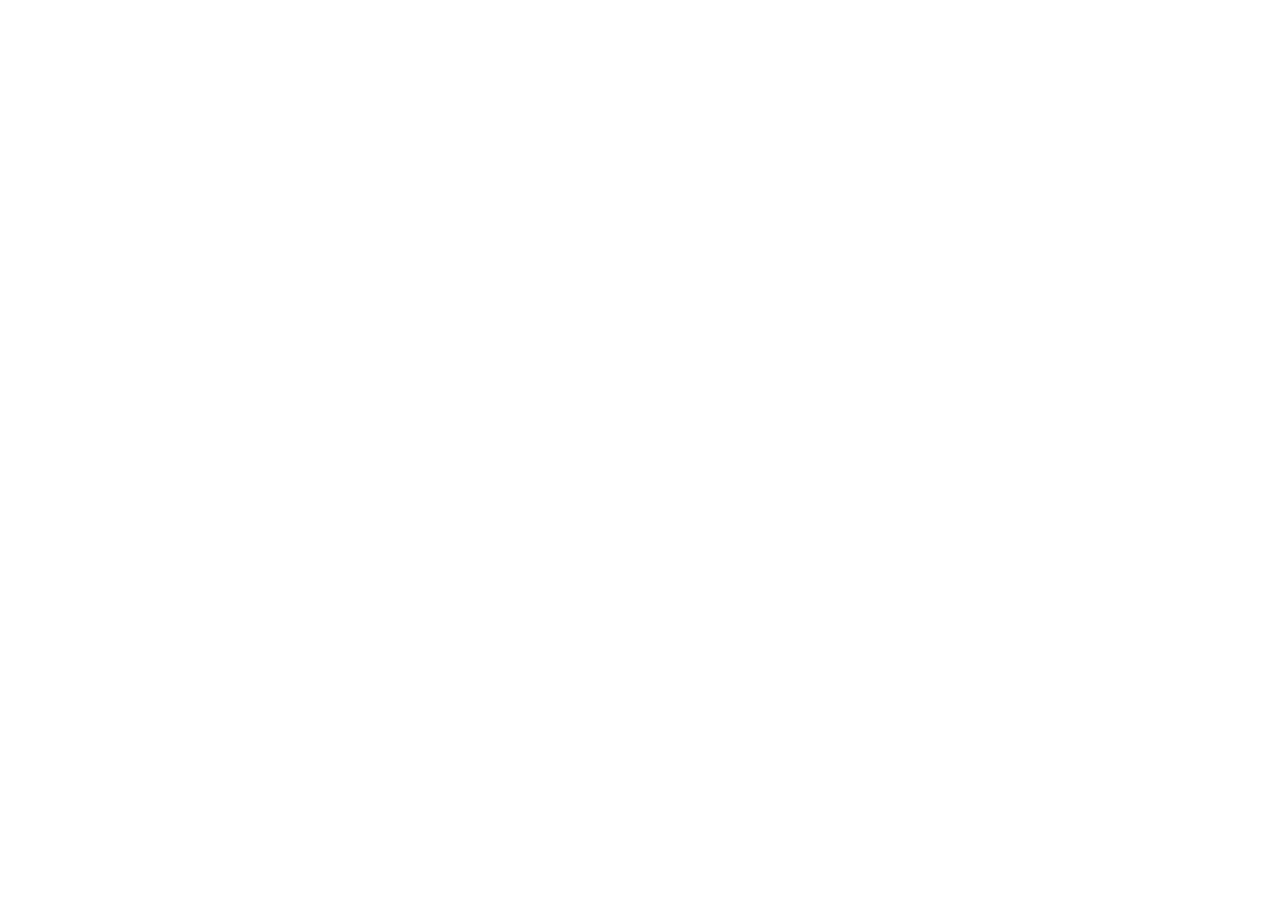
==== tv/index.html @ b3bdb8c5 "Publish compiled MartinTech View web" ====
<!DOCTYPE html>
<html lang="pt-BR">
  <head>
    <meta charset="UTF-8" />
    <meta name="viewport" content="width=device-width, initial-scale=1.0, viewport-fit=cover" />
    <meta name="theme-color" content="#222321" />
    <meta name="color-scheme" content="dark" />
    <meta name="description" content="Filmes, séries e canais ao vivo da MartinTech." />
    <meta name="apple-mobile-web-app-capable" content="yes" />
    <meta name="apple-mobile-web-app-title" content="MartinTech View" />
    <meta name="apple-mobile-web-app-status-bar-style" content="black-translucent" />
    <title>MartinTech View</title>
    <link rel="apple-touch-icon" href="/pwa/apple-touch-icon.png" />
    <link rel="icon" type="image/png" href="/brand/martintech-view-symbol-20260930-v2.png" />
    <script type="module" crossorigin src="/assets/index-Bt4OvEv2.js"></script>
    <link rel="modulepreload" crossorigin href="/assets/vendor-solid-B0lQofvl.js">
    <link rel="modulepreload" crossorigin href="/assets/vendor-icons-B5uePUdi.js">
    <link rel="modulepreload" crossorigin href="/assets/vendor-storage-Dob3nYDb.js">
    <link rel="stylesheet" crossorigin href="/assets/index-DBx--dBt.css">
  <link rel="manifest" href="/manifest.webmanifest"></head>
  <body class="bg-[#222321] text-gray-100 antialiased">
    <div id="root"></div>
  </body>
</html>
---- assets/index-DBx--dBt.css ----
:root{--bg-tv: #222321;--surface-dark: #1b1c1a;--surface-card: #2b2c29;--surface-border: rgb(238 234 225 / 14%);--surface-border-focused: #EEEAE1;--accent-burgundy: #552B2B}html,body{background-color:var(--bg-tv);color:#f4f4f5;font-family:Inter,Aptos,Arial,sans-serif;margin:0;padding:0;overflow-x:hidden;overflow-y:auto;-webkit-user-select:none;-moz-user-select:none;user-select:none;-webkit-font-smoothing:antialiased}#av-player{position:fixed;inset:0;width:100vw;height:100vh;z-index:0;pointer-events:none;background-color:transparent!important}#root{position:relative;z-index:1}html.player-active,body.player-active,body.player-active #root,.player-transparent{background-color:transparent!important;background:transparent!important}::-webkit-scrollbar{display:none}*{-ms-overflow-style:none;scrollbar-width:none}input,textarea,[contenteditable=true]{-moz-user-select:text;user-select:text;-webkit-user-select:text}:where(button,a,input,select,textarea,[tabindex]):focus-visible,:where(button,a,input,select,textarea,[tabindex]).focused{outline:3px solid var(--surface-border-focused);outline-offset:3px;position:relative;z-index:35}.gpu-layer{transform:translateZ(0);-webkit-transform:translate3d(0,0,0);backface-visibility:hidden;-webkit-backface-visibility:hidden;perspective:1000px}.apple-card{position:relative;background-color:var(--surface-card);border-radius:16px;overflow:hidden;border:1px solid var(--surface-border);transform:translateZ(0);transition:transform .12s cubic-bezier(.16,1,.3,1),box-shadow .12s ease-out;will-change:transform}.apple-card.focused,.apple-card:focus-visible{outline:2px solid #FFFFFF!important;outline-offset:2px;transform:translate3d(0,-3px,0) scale(1.025);border-color:#fff!important;box-shadow:0 0 0 2px #fff,0 16px 36px #000000f2!important;z-index:30}.apple-btn{position:relative;transition:transform .12s cubic-bezier(0,0,.2,1),background-color .12s ease-out,border-color .12s ease-out,box-shadow .12s ease-out;will-change:transform}.apple-btn:focus,.apple-btn.focused{outline:2px solid #FFFFFF;outline-offset:2px;transform:scale(1.04);box-shadow:0 0 0 2.5px #fff,0 12px 28px #000000e6;z-index:20}.tv-pill{background-color:#121218f2;border:1px solid rgba(255,255,255,.15);box-shadow:0 10px 30px #0009}@keyframes fadeInFast{0%{opacity:0;transform:translate3d(0,-4px,0)}to{opacity:1;transform:translateZ(0)}}.animate-fade-in{animation:fadeInFast .14s cubic-bezier(0,0,.2,1) forwards}*,:before,:after{--tw-border-spacing-x: 0;--tw-border-spacing-y: 0;--tw-translate-x: 0;--tw-translate-y: 0;--tw-rotate: 0;--tw-skew-x: 0;--tw-skew-y: 0;--tw-scale-x: 1;--tw-scale-y: 1;--tw-pan-x: ;--tw-pan-y: ;--tw-pinch-zoom: ;--tw-scroll-snap-strictness: proximity;--tw-gradient-from-position: ;--tw-gradient-via-position: ;--tw-gradient-to-position: ;--tw-ordinal: ;--tw-slashed-zero: ;--tw-numeric-figure: ;--tw-numeric-spacing: ;--tw-numeric-fraction: ;--tw-ring-inset: ;--tw-ring-offset-width: 0px;--tw-ring-offset-color: #fff;--tw-ring-color: rgb(59 130 246 / .5);--tw-ring-offset-shadow: 0 0 #0000;--tw-ring-shadow: 0 0 #0000;--tw-shadow: 0 0 #0000;--tw-shadow-colored: 0 0 #0000;--tw-blur: ;--tw-brightness: ;--tw-contrast: ;--tw-grayscale: ;--tw-hue-rotate: ;--tw-invert: ;--tw-saturate: ;--tw-sepia: ;--tw-drop-shadow: ;--tw-backdrop-blur: ;--tw-backdrop-brightness: ;--tw-backdrop-contrast: ;--tw-backdrop-grayscale: ;--tw-backdrop-hue-rotate: ;--tw-backdrop-invert: ;--tw-backdrop-opacity: ;--tw-backdrop-saturate: ;--tw-backdrop-sepia: ;--tw-contain-size: ;--tw-contain-layout: ;--tw-contain-paint: ;--tw-contain-style: }::backdrop{--tw-border-spacing-x: 0;--tw-border-spacing-y: 0;--tw-translate-x: 0;--tw-translate-y: 0;--tw-rotate: 0;--tw-skew-x: 0;--tw-skew-y: 0;--tw-scale-x: 1;--tw-scale-y: 1;--tw-pan-x: ;--tw-pan-y: ;--tw-pinch-zoom: ;--tw-scroll-snap-strictness: proximity;--tw-gradient-from-position: ;--tw-gradient-via-position: ;--tw-gradient-to-position: ;--tw-ordinal: ;--tw-slashed-zero: ;--tw-numeric-figure: ;--tw-numeric-spacing: ;--tw-numeric-fraction: ;--tw-ring-inset: ;--tw-ring-offset-width: 0px;--tw-ring-offset-color: #fff;--tw-ring-color: rgb(59 130 246 / .5);--tw-ring-offset-shadow: 0 0 #0000;--tw-ring-shadow: 0 0 #0000;--tw-shadow: 0 0 #0000;--tw-shadow-colored: 0 0 #0000;--tw-blur: ;--tw-brightness: ;--tw-contrast: ;--tw-grayscale: ;--tw-hue-rotate: ;--tw-invert: ;--tw-saturate: ;--tw-sepia: ;--tw-drop-shadow: ;--tw-backdrop-blur: ;--tw-backdrop-brightness: ;--tw-backdrop-contrast: ;--tw-backdrop-grayscale: ;--tw-backdrop-hue-rotate: ;--tw-backdrop-invert: ;--tw-backdrop-opacity: ;--tw-backdrop-saturate: ;--tw-backdrop-sepia: ;--tw-contain-size: ;--tw-contain-layout: ;--tw-contain-paint: ;--tw-contain-style: }*,:before,:after{box-sizing:border-box;border-width:0;border-style:solid;border-color:#e5e7eb}:before,:after{--tw-content: ""}html,:host{line-height:1.5;-webkit-text-size-adjust:100%;-moz-tab-size:4;-o-tab-size:4;tab-size:4;font-family:ui-sans-serif,system-ui,sans-serif,"Apple Color Emoji","Segoe UI Emoji",Segoe UI Symbol,"Noto Color Emoji";font-feature-settings:normal;font-variation-settings:normal;-webkit-tap-highlight-color:transparent}body{margin:0;line-height:inherit}hr{height:0;color:inherit;border-top-width:1px}abbr:where([title]){-webkit-text-decoration:underline dotted;text-decoration:underline dotted}h1,h2,h3,h4,h5,h6{font-size:inherit;font-weight:inherit}a{color:inherit;text-decoration:inherit}b,strong{font-weight:bolder}code,kbd,samp,pre{font-family:ui-monospace,SFMono-Regular,Menlo,Monaco,Consolas,Liberation Mono,Courier New,monospace;font-feature-settings:normal;font-variation-settings:normal;font-size:1em}small{font-size:80%}sub,sup{font-size:75%;line-height:0;position:relative;vertical-align:baseline}sub{bottom:-.25em}sup{top:-.5em}table{text-indent:0;border-color:inherit;border-collapse:collapse}button,input,optgroup,select,textarea{font-family:inherit;font-feature-settings:inherit;font-variation-settings:inherit;font-size:100%;font-weight:inherit;line-height:inherit;letter-spacing:inherit;color:inherit;margin:0;padding:0}button,select{text-transform:none}button,input:where([type=button]),input:where([type=reset]),input:where([type=submit]){-webkit-appearance:button;background-color:transparent;background-image:none}:-moz-focusring{outline:auto}:-moz-ui-invalid{box-shadow:none}progress{vertical-align:baseline}::-webkit-inner-spin-button,::-webkit-outer-spin-button{height:auto}[type=search]{-webkit-appearance:textfield;outline-offset:-2px}::-webkit-search-decoration{-webkit-appearance:none}::-webkit-file-upload-button{-webkit-appearance:button;font:inherit}summary{display:list-item}blockquote,dl,dd,h1,h2,h3,h4,h5,h6,hr,figure,p,pre{margin:0}fieldset{margin:0;padding:0}legend{padding:0}ol,ul,menu{list-style:none;margin:0;padding:0}dialog{padding:0}textarea{resize:vertical}input::-moz-placeholder,textarea::-moz-placeholder{opacity:1;color:#9ca3af}input::placeholder,textarea::placeholder{opacity:1;color:#9ca3af}button,[role=button]{cursor:pointer}:disabled{cursor:default}img,svg,video,canvas,audio,iframe,embed,object{display:block;vertical-align:middle}img,video{max-width:100%;height:auto}[hidden]:where(:not([hidden=until-found])){display:none}.container{width:100%}@media(min-width:640px){.container{max-width:640px}}@media(min-width:768px){.container{max-width:768px}}@media(min-width:1024px){.container{max-width:1024px}}@media(min-width:1280px){.container{max-width:1280px}}@media(min-width:1536px){.container{max-width:1536px}}@media(min-width:1920px){.container{max-width:1920px}}@media(min-width:3840px){.container{max-width:3840px}}.pointer-events-none{pointer-events:none}.visible{visibility:visible}.static{position:static}.fixed{position:fixed}.absolute{position:absolute}.relative{position:relative}.sticky{position:sticky}.inset-0{inset:0}.inset-x-0{left:0;right:0}.inset-x-\[8\%\]{left:8%;right:8%}.inset-y-0{top:0;bottom:0}.bottom-0{bottom:0}.bottom-10{bottom:2.5rem}.bottom-12{bottom:3rem}.bottom-2\.5{bottom:.625rem}.bottom-3{bottom:.75rem}.bottom-6{bottom:1.5rem}.left-0{left:0}.left-1\/2{left:50%}.left-2{left:.5rem}.left-3{left:.75rem}.left-3\.5{left:.875rem}.left-4{left:1rem}.left-6{left:1.5rem}.right-0{right:0}.right-16{right:4rem}.right-2\.5{right:.625rem}.right-3{right:.75rem}.right-4{right:1rem}.right-6{right:1.5rem}.top-0{top:0}.top-1\/2{top:50%}.top-2{top:.5rem}.top-2\.5{top:.625rem}.top-24{top:6rem}.top-3{top:.75rem}.top-3\.5{top:.875rem}.top-8{top:2rem}.z-0{z-index:0}.z-10{z-index:10}.z-20{z-index:20}.z-30{z-index:30}.z-40{z-index:40}.z-50{z-index:50}.z-\[100\]{z-index:100}.z-\[90\]{z-index:90}.col-span-5{grid-column:span 5 / span 5}.col-span-7{grid-column:span 7 / span 7}.-my-2{margin-top:-.5rem;margin-bottom:-.5rem}.-my-4{margin-top:-1rem;margin-bottom:-1rem}.mx-auto{margin-left:auto;margin-right:auto}.my-10{margin-top:2.5rem;margin-bottom:2.5rem}.my-6{margin-top:1.5rem;margin-bottom:1.5rem}.-mt-1{margin-top:-.25rem}.-mt-32{margin-top:-8rem}.mb-0\.5{margin-bottom:.125rem}.mb-1{margin-bottom:.25rem}.mb-1\.5{margin-bottom:.375rem}.mb-10{margin-bottom:2.5rem}.mb-12{margin-bottom:3rem}.mb-14{margin-bottom:3.5rem}.mb-16{margin-bottom:4rem}.mb-2{margin-bottom:.5rem}.mb-2\.5{margin-bottom:.625rem}.mb-3{margin-bottom:.75rem}.mb-3\.5{margin-bottom:.875rem}.mb-4{margin-bottom:1rem}.mb-5{margin-bottom:1.25rem}.mb-6{margin-bottom:1.5rem}.mb-7{margin-bottom:1.75rem}.mb-8{margin-bottom:2rem}.ml-0\.5{margin-left:.125rem}.ml-1{margin-left:.25rem}.ml-2{margin-left:.5rem}.ml-4{margin-left:1rem}.ml-auto{margin-left:auto}.mr-0\.5{margin-right:.125rem}.mr-3{margin-right:.75rem}.mr-\[-24px\]{margin-right:-24px}.mt-0\.5{margin-top:.125rem}.mt-1{margin-top:.25rem}.mt-12{margin-top:3rem}.mt-2{margin-top:.5rem}.mt-2\.5{margin-top:.625rem}.mt-3{margin-top:.75rem}.mt-4{margin-top:1rem}.mt-5{margin-top:1.25rem}.mt-6{margin-top:1.5rem}.mt-7{margin-top:1.75rem}.mt-8{margin-top:2rem}.line-clamp-1{overflow:hidden;display:-webkit-box;-webkit-box-orient:vertical;-webkit-line-clamp:1}.line-clamp-2{overflow:hidden;display:-webkit-box;-webkit-box-orient:vertical;-webkit-line-clamp:2}.line-clamp-3{overflow:hidden;display:-webkit-box;-webkit-box-orient:vertical;-webkit-line-clamp:3}.block{display:block}.inline-block{display:inline-block}.inline{display:inline}.flex{display:flex}.grid{display:grid}.hidden{display:none}.aspect-\[2\/3\]{aspect-ratio:2/3}.aspect-video{aspect-ratio:16 / 9}.h-1{height:.25rem}.h-1\.5{height:.375rem}.h-10{height:2.5rem}.h-11{height:2.75rem}.h-12{height:3rem}.h-14{height:3.5rem}.h-16{height:4rem}.h-2{height:.5rem}.h-2\.5{height:.625rem}.h-20{height:5rem}.h-24{height:6rem}.h-3{height:.75rem}.h-3\.5{height:.875rem}.h-36{height:9rem}.h-4{height:1rem}.h-40{height:10rem}.h-48{height:12rem}.h-5{height:1.25rem}.h-6{height:1.5rem}.h-64{height:16rem}.h-7{height:1.75rem}.h-8{height:2rem}.h-80{height:20rem}.h-9{height:2.25rem}.h-96{height:24rem}.h-\[190px\]{height:190px}.h-\[480px\]{height:480px}.h-\[72px\]{height:72px}.h-\[85vh\]{height:85vh}.h-auto{height:auto}.h-full{height:100%}.max-h-14{max-height:3.5rem}.max-h-16{max-height:4rem}.max-h-28{max-height:7rem}.max-h-40{max-height:10rem}.max-h-72{max-height:18rem}.max-h-full{max-height:100%}.min-h-0{min-height:0px}.min-h-12{min-height:3rem}.min-h-14{min-height:3.5rem}.min-h-16{min-height:4rem}.min-h-5{min-height:1.25rem}.min-h-64{min-height:16rem}.min-h-\[2\.5rem\]{min-height:2.5rem}.min-h-\[440px\]{min-height:440px}.min-h-\[570px\]{min-height:570px}.min-h-\[85vh\]{min-height:85vh}.min-h-screen{min-height:100vh}.w-0{width:0px}.w-1\.5{width:.375rem}.w-10{width:2.5rem}.w-11{width:2.75rem}.w-12{width:3rem}.w-14{width:3.5rem}.w-16{width:4rem}.w-2{width:.5rem}.w-2\.5{width:.625rem}.w-2\/3{width:66.666667%}.w-20{width:5rem}.w-3{width:.75rem}.w-3\.5{width:.875rem}.w-3\/4{width:75%}.w-3\/5{width:60%}.w-32{width:8rem}.w-4{width:1rem}.w-4\/5{width:80%}.w-44{width:11rem}.w-5{width:1.25rem}.w-52{width:13rem}.w-56{width:14rem}.w-6{width:1.5rem}.w-64{width:16rem}.w-7{width:1.75rem}.w-8{width:2rem}.w-80{width:20rem}.w-9{width:2.25rem}.w-\[200px\]{width:200px}.w-\[320px\]{width:320px}.w-\[340px\]{width:340px}.w-\[460px\]{width:460px}.w-\[540px\]{width:540px}.w-\[560px\]{width:560px}.w-\[620px\]{width:620px}.w-full{width:100%}.w-px{width:1px}.min-w-0{min-width:0px}.min-w-36{min-width:9rem}.min-w-44{min-width:11rem}.min-w-\[180px\]{min-width:180px}.max-w-2xl{max-width:42rem}.max-w-36{max-width:9rem}.max-w-3xl{max-width:48rem}.max-w-4xl{max-width:56rem}.max-w-5xl{max-width:64rem}.max-w-6xl{max-width:72rem}.max-w-7xl{max-width:80rem}.max-w-\[180px\]{max-width:180px}.max-w-\[210px\]{max-width:210px}.max-w-\[260px\]{max-width:260px}.max-w-\[84\%\]{max-width:84%}.max-w-\[92vw\]{max-width:92vw}.max-w-\[min\(90vw\,48rem\)\]{max-width:min(90vw,48rem)}.max-w-full{max-width:100%}.max-w-lg{max-width:32rem}.max-w-md{max-width:28rem}.max-w-screen-2xl{max-width:1536px}.max-w-sm{max-width:24rem}.max-w-xl{max-width:36rem}.max-w-xs{max-width:20rem}.flex-1{flex:1 1 0%}.flex-shrink-0,.shrink-0{flex-shrink:0}.-translate-x-1\/2{--tw-translate-x: -50%;transform:translate(var(--tw-translate-x),var(--tw-translate-y)) rotate(var(--tw-rotate)) skew(var(--tw-skew-x)) skewY(var(--tw-skew-y)) scaleX(var(--tw-scale-x)) scaleY(var(--tw-scale-y))}.-translate-y-1\/2{--tw-translate-y: -50%;transform:translate(var(--tw-translate-x),var(--tw-translate-y)) rotate(var(--tw-rotate)) skew(var(--tw-skew-x)) skewY(var(--tw-skew-y)) scaleX(var(--tw-scale-x)) scaleY(var(--tw-scale-y))}.translate-y-0{--tw-translate-y: 0px;transform:translate(var(--tw-translate-x),var(--tw-translate-y)) rotate(var(--tw-rotate)) skew(var(--tw-skew-x)) skewY(var(--tw-skew-y)) scaleX(var(--tw-scale-x)) scaleY(var(--tw-scale-y))}.translate-y-2{--tw-translate-y: .5rem;transform:translate(var(--tw-translate-x),var(--tw-translate-y)) rotate(var(--tw-rotate)) skew(var(--tw-skew-x)) skewY(var(--tw-skew-y)) scaleX(var(--tw-scale-x)) scaleY(var(--tw-scale-y))}.scale-100{--tw-scale-x: 1;--tw-scale-y: 1;transform:translate(var(--tw-translate-x),var(--tw-translate-y)) rotate(var(--tw-rotate)) skew(var(--tw-skew-x)) skewY(var(--tw-skew-y)) scaleX(var(--tw-scale-x)) scaleY(var(--tw-scale-y))}.scale-105{--tw-scale-x: 1.05;--tw-scale-y: 1.05;transform:translate(var(--tw-translate-x),var(--tw-translate-y)) rotate(var(--tw-rotate)) skew(var(--tw-skew-x)) skewY(var(--tw-skew-y)) scaleX(var(--tw-scale-x)) scaleY(var(--tw-scale-y))}.scale-110{--tw-scale-x: 1.1;--tw-scale-y: 1.1;transform:translate(var(--tw-translate-x),var(--tw-translate-y)) rotate(var(--tw-rotate)) skew(var(--tw-skew-x)) skewY(var(--tw-skew-y)) scaleX(var(--tw-scale-x)) scaleY(var(--tw-scale-y))}.scale-\[1\.01\]{--tw-scale-x: 1.01;--tw-scale-y: 1.01;transform:translate(var(--tw-translate-x),var(--tw-translate-y)) rotate(var(--tw-rotate)) skew(var(--tw-skew-x)) skewY(var(--tw-skew-y)) scaleX(var(--tw-scale-x)) scaleY(var(--tw-scale-y))}.scale-\[1\.02\]{--tw-scale-x: 1.02;--tw-scale-y: 1.02;transform:translate(var(--tw-translate-x),var(--tw-translate-y)) rotate(var(--tw-rotate)) skew(var(--tw-skew-x)) skewY(var(--tw-skew-y)) scaleX(var(--tw-scale-x)) scaleY(var(--tw-scale-y))}.scale-\[1\.03\]{--tw-scale-x: 1.03;--tw-scale-y: 1.03;transform:translate(var(--tw-translate-x),var(--tw-translate-y)) rotate(var(--tw-rotate)) skew(var(--tw-skew-x)) skewY(var(--tw-skew-y)) scaleX(var(--tw-scale-x)) scaleY(var(--tw-scale-y))}.transform{transform:translate(var(--tw-translate-x),var(--tw-translate-y)) rotate(var(--tw-rotate)) skew(var(--tw-skew-x)) skewY(var(--tw-skew-y)) scaleX(var(--tw-scale-x)) scaleY(var(--tw-scale-y))}@keyframes ping{75%,to{transform:scale(2);opacity:0}}.animate-ping{animation:ping 1s cubic-bezier(0,0,.2,1) infinite}@keyframes pulse{50%{opacity:.5}}.animate-pulse{animation:pulse 2s cubic-bezier(.4,0,.6,1) infinite}@keyframes spin{to{transform:rotate(360deg)}}.animate-spin{animation:spin 1s linear infinite}.cursor-not-allowed{cursor:not-allowed}.cursor-pointer{cursor:pointer}.select-none{-webkit-user-select:none;-moz-user-select:none;user-select:none}.resize{resize:both}.grid-cols-1{grid-template-columns:repeat(1,minmax(0,1fr))}.grid-cols-12{grid-template-columns:repeat(12,minmax(0,1fr))}.grid-cols-2{grid-template-columns:repeat(2,minmax(0,1fr))}.grid-cols-3{grid-template-columns:repeat(3,minmax(0,1fr))}.grid-cols-5{grid-template-columns:repeat(5,minmax(0,1fr))}.flex-col{flex-direction:column}.flex-wrap{flex-wrap:wrap}.items-start{align-items:flex-start}.items-end{align-items:flex-end}.items-center{align-items:center}.items-baseline{align-items:baseline}.items-stretch{align-items:stretch}.justify-start{justify-content:flex-start}.justify-end{justify-content:flex-end}.justify-center{justify-content:center}.justify-between{justify-content:space-between}.gap-1{gap:.25rem}.gap-1\.5{gap:.375rem}.gap-10{gap:2.5rem}.gap-2{gap:.5rem}.gap-2\.5{gap:.625rem}.gap-3{gap:.75rem}.gap-3\.5{gap:.875rem}.gap-4{gap:1rem}.gap-5{gap:1.25rem}.gap-6{gap:1.5rem}.gap-7{gap:1.75rem}.gap-8{gap:2rem}.gap-x-3{-moz-column-gap:.75rem;column-gap:.75rem}.gap-x-5{-moz-column-gap:1.25rem;column-gap:1.25rem}.gap-y-14{row-gap:3.5rem}.gap-y-2{row-gap:.5rem}.gap-y-8{row-gap:2rem}.gap-y-9{row-gap:2.25rem}.space-y-11>:not([hidden])~:not([hidden]){--tw-space-y-reverse: 0;margin-top:calc(2.75rem * calc(1 - var(--tw-space-y-reverse)));margin-bottom:calc(2.75rem * var(--tw-space-y-reverse))}.space-y-12>:not([hidden])~:not([hidden]){--tw-space-y-reverse: 0;margin-top:calc(3rem * calc(1 - var(--tw-space-y-reverse)));margin-bottom:calc(3rem * var(--tw-space-y-reverse))}.space-y-2>:not([hidden])~:not([hidden]){--tw-space-y-reverse: 0;margin-top:calc(.5rem * calc(1 - var(--tw-space-y-reverse)));margin-bottom:calc(.5rem * var(--tw-space-y-reverse))}.space-y-2\.5>:not([hidden])~:not([hidden]){--tw-space-y-reverse: 0;margin-top:calc(.625rem * calc(1 - var(--tw-space-y-reverse)));margin-bottom:calc(.625rem * var(--tw-space-y-reverse))}.space-y-3>:not([hidden])~:not([hidden]){--tw-space-y-reverse: 0;margin-top:calc(.75rem * calc(1 - var(--tw-space-y-reverse)));margin-bottom:calc(.75rem * var(--tw-space-y-reverse))}.space-y-4>:not([hidden])~:not([hidden]){--tw-space-y-reverse: 0;margin-top:calc(1rem * calc(1 - var(--tw-space-y-reverse)));margin-bottom:calc(1rem * var(--tw-space-y-reverse))}.space-y-5>:not([hidden])~:not([hidden]){--tw-space-y-reverse: 0;margin-top:calc(1.25rem * calc(1 - var(--tw-space-y-reverse)));margin-bottom:calc(1.25rem * var(--tw-space-y-reverse))}.space-y-8>:not([hidden])~:not([hidden]){--tw-space-y-reverse: 0;margin-top:calc(2rem * calc(1 - var(--tw-space-y-reverse)));margin-bottom:calc(2rem * var(--tw-space-y-reverse))}.overflow-hidden{overflow:hidden}.overflow-x-auto{overflow-x:auto}.overflow-y-auto{overflow-y:auto}.overflow-x-hidden{overflow-x:hidden}.overflow-y-visible{overflow-y:visible}.scroll-smooth{scroll-behavior:smooth}.truncate{overflow:hidden;text-overflow:ellipsis;white-space:nowrap}.whitespace-nowrap{white-space:nowrap}.whitespace-pre-line{white-space:pre-line}.rounded{border-radius:.25rem}.rounded-2xl{border-radius:1rem}.rounded-3xl{border-radius:1.5rem}.rounded-full{border-radius:9999px}.rounded-lg{border-radius:.5rem}.rounded-md{border-radius:.375rem}.rounded-xl{border-radius:.75rem}.border{border-width:1px}.border-0{border-width:0px}.border-2{border-width:2px}.border-4{border-width:4px}.border-b{border-bottom-width:1px}.border-l{border-left-width:1px}.border-r{border-right-width:1px}.border-t{border-top-width:1px}.border-\[\#262626\]{--tw-border-opacity: 1;border-color:rgb(38 38 38 / var(--tw-border-opacity, 1))}.border-\[\#552B2B\]{--tw-border-opacity: 1;border-color:rgb(85 43 43 / var(--tw-border-opacity, 1))}.border-\[\#552B2B\]\/70{border-color:#552b2bb3}.border-\[\#EEEAE1\]{--tw-border-opacity: 1;border-color:rgb(238 234 225 / var(--tw-border-opacity, 1))}.border-\[\#EEEAE1\]\/15{border-color:#eeeae126}.border-\[\#EEEAE1\]\/20{border-color:#eeeae133}.border-\[\#EEEAE1\]\/25{border-color:#eeeae140}.border-\[\#EEEAE1\]\/30{border-color:#eeeae14d}.border-\[\#EEEAE1\]\/35{border-color:#eeeae159}.border-\[\#d89582\]\/50{border-color:#d8958280}.border-amber-500\/30{border-color:#f59e0b4d}.border-amber-500\/40{border-color:#f59e0b66}.border-blue-500\/30{border-color:#3b82f64d}.border-emerald-400\/40{border-color:#34d39966}.border-emerald-500\/60{border-color:#10b98199}.border-transparent{border-color:transparent}.border-white{--tw-border-opacity: 1;border-color:rgb(255 255 255 / var(--tw-border-opacity, 1))}.border-white\/10{border-color:#ffffff1a}.border-white\/15{border-color:#ffffff26}.border-white\/20{border-color:#fff3}.border-white\/25{border-color:#ffffff40}.border-white\/30{border-color:#ffffff4d}.border-white\/40{border-color:#fff6}.border-white\/5{border-color:#ffffff0d}.border-white\/\[0\.06\]{border-color:#ffffff0f}.border-white\/\[0\.07\]{border-color:#ffffff12}.border-white\/\[0\.08\]{border-color:#ffffff14}.border-zinc-700\/50{border-color:#3f3f4680}.border-t-\[\#552B2B\]{--tw-border-opacity: 1;border-top-color:rgb(85 43 43 / var(--tw-border-opacity, 1))}.border-t-white{--tw-border-opacity: 1;border-top-color:rgb(255 255 255 / var(--tw-border-opacity, 1))}.bg-\[\#000000\]\/80{background-color:#000c}.bg-\[\#070709\]{--tw-bg-opacity: 1;background-color:rgb(7 7 9 / var(--tw-bg-opacity, 1))}.bg-\[\#0A0A0A\]{--tw-bg-opacity: 1;background-color:rgb(10 10 10 / var(--tw-bg-opacity, 1))}.bg-\[\#0A0A0C\]{--tw-bg-opacity: 1;background-color:rgb(10 10 12 / var(--tw-bg-opacity, 1))}.bg-\[\#0B0B0D\]{--tw-bg-opacity: 1;background-color:rgb(11 11 13 / var(--tw-bg-opacity, 1))}.bg-\[\#0F0F0F\]{--tw-bg-opacity: 1;background-color:rgb(15 15 15 / var(--tw-bg-opacity, 1))}.bg-\[\#0a0a0d\]{--tw-bg-opacity: 1;background-color:rgb(10 10 13 / var(--tw-bg-opacity, 1))}.bg-\[\#101014\]{--tw-bg-opacity: 1;background-color:rgb(16 16 20 / var(--tw-bg-opacity, 1))}.bg-\[\#111111\]\/90{background-color:#111111e6}.bg-\[\#121216\]{--tw-bg-opacity: 1;background-color:rgb(18 18 22 / var(--tw-bg-opacity, 1))}.bg-\[\#121217\]{--tw-bg-opacity: 1;background-color:rgb(18 18 23 / var(--tw-bg-opacity, 1))}.bg-\[\#121217\]\/60{background-color:#12121799}.bg-\[\#141414\]{--tw-bg-opacity: 1;background-color:rgb(20 20 20 / var(--tw-bg-opacity, 1))}.bg-\[\#141416\]{--tw-bg-opacity: 1;background-color:rgb(20 20 22 / var(--tw-bg-opacity, 1))}.bg-\[\#141418\]{--tw-bg-opacity: 1;background-color:rgb(20 20 24 / var(--tw-bg-opacity, 1))}.bg-\[\#14141c\]{--tw-bg-opacity: 1;background-color:rgb(20 20 28 / var(--tw-bg-opacity, 1))}.bg-\[\#151519\]{--tw-bg-opacity: 1;background-color:rgb(21 21 25 / var(--tw-bg-opacity, 1))}.bg-\[\#17171b\]{--tw-bg-opacity: 1;background-color:rgb(23 23 27 / var(--tw-bg-opacity, 1))}.bg-\[\#18181C\]{--tw-bg-opacity: 1;background-color:rgb(24 24 28 / var(--tw-bg-opacity, 1))}.bg-\[\#19191d\]{--tw-bg-opacity: 1;background-color:rgb(25 25 29 / var(--tw-bg-opacity, 1))}.bg-\[\#1A1A1A\]{--tw-bg-opacity: 1;background-color:rgb(26 26 26 / var(--tw-bg-opacity, 1))}.bg-\[\#1b1c1a\]{--tw-bg-opacity: 1;background-color:rgb(27 28 26 / var(--tw-bg-opacity, 1))}.bg-\[\#222226\]{--tw-bg-opacity: 1;background-color:rgb(34 34 38 / var(--tw-bg-opacity, 1))}.bg-\[\#222321\]{--tw-bg-opacity: 1;background-color:rgb(34 35 33 / var(--tw-bg-opacity, 1))}.bg-\[\#222321\]\/90{background-color:#222321e6}.bg-\[\#222321\]\/95{background-color:#222321f2}.bg-\[\#2997ff\]{--tw-bg-opacity: 1;background-color:rgb(41 151 255 / var(--tw-bg-opacity, 1))}.bg-\[\#2b2c29\]{--tw-bg-opacity: 1;background-color:rgb(43 44 41 / var(--tw-bg-opacity, 1))}.bg-\[\#552B2B\]{--tw-bg-opacity: 1;background-color:rgb(85 43 43 / var(--tw-bg-opacity, 1))}.bg-\[\#552B2B\]\/30{background-color:#552b2b4d}.bg-\[\#552B2B\]\/40{background-color:#552b2b66}.bg-\[\#552B2B\]\/45{background-color:#552b2b73}.bg-\[\#552B2B\]\/50{background-color:#552b2b80}.bg-\[\#EEEAE1\]{--tw-bg-opacity: 1;background-color:rgb(238 234 225 / var(--tw-bg-opacity, 1))}.bg-\[\#F5C518\]{--tw-bg-opacity: 1;background-color:rgb(245 197 24 / var(--tw-bg-opacity, 1))}.bg-amber-500\/20{background-color:#f59e0b33}.bg-amber-600{--tw-bg-opacity: 1;background-color:rgb(217 119 6 / var(--tw-bg-opacity, 1))}.bg-amber-950\/60{background-color:#451a0399}.bg-black{--tw-bg-opacity: 1;background-color:rgb(0 0 0 / var(--tw-bg-opacity, 1))}.bg-black\/10{background-color:#0000001a}.bg-black\/20{background-color:#0003}.bg-black\/30{background-color:#0000004d}.bg-black\/40{background-color:#0006}.bg-black\/60{background-color:#0009}.bg-black\/70{background-color:#000000b3}.bg-black\/80{background-color:#000c}.bg-black\/90{background-color:#000000e6}.bg-blue-500{--tw-bg-opacity: 1;background-color:rgb(59 130 246 / var(--tw-bg-opacity, 1))}.bg-blue-500\/20{background-color:#3b82f633}.bg-emerald-400{--tw-bg-opacity: 1;background-color:rgb(52 211 153 / var(--tw-bg-opacity, 1))}.bg-emerald-500\/15{background-color:#10b98126}.bg-emerald-600{--tw-bg-opacity: 1;background-color:rgb(5 150 105 / var(--tw-bg-opacity, 1))}.bg-emerald-950\/70{background-color:#022c22b3}.bg-red-500{--tw-bg-opacity: 1;background-color:rgb(239 68 68 / var(--tw-bg-opacity, 1))}.bg-red-600{--tw-bg-opacity: 1;background-color:rgb(220 38 38 / var(--tw-bg-opacity, 1))}.bg-transparent{background-color:transparent}.bg-white{--tw-bg-opacity: 1;background-color:rgb(255 255 255 / var(--tw-bg-opacity, 1))}.bg-white\/10{background-color:#ffffff1a}.bg-white\/15{background-color:#ffffff26}.bg-white\/20{background-color:#fff3}.bg-white\/30{background-color:#ffffff4d}.bg-white\/40{background-color:#fff6}.bg-white\/5{background-color:#ffffff0d}.bg-white\/90{background-color:#ffffffe6}.bg-white\/\[0\.03\]{background-color:#ffffff08}.bg-white\/\[0\.04\]{background-color:#ffffff0a}.bg-white\/\[0\.05\]{background-color:#ffffff0d}.bg-zinc-400{--tw-bg-opacity: 1;background-color:rgb(161 161 170 / var(--tw-bg-opacity, 1))}.bg-zinc-700{--tw-bg-opacity: 1;background-color:rgb(63 63 70 / var(--tw-bg-opacity, 1))}.bg-zinc-800{--tw-bg-opacity: 1;background-color:rgb(39 39 42 / var(--tw-bg-opacity, 1))}.bg-zinc-900{--tw-bg-opacity: 1;background-color:rgb(24 24 27 / var(--tw-bg-opacity, 1))}.bg-gradient-to-br{background-image:linear-gradient(to bottom right,var(--tw-gradient-stops))}.bg-gradient-to-r{background-image:linear-gradient(to right,var(--tw-gradient-stops))}.bg-gradient-to-t{background-image:linear-gradient(to top,var(--tw-gradient-stops))}.from-\[\#070709\]{--tw-gradient-from: #070709 var(--tw-gradient-from-position);--tw-gradient-to: rgb(7 7 9 / 0) var(--tw-gradient-to-position);--tw-gradient-stops: var(--tw-gradient-from), var(--tw-gradient-to)}.from-\[\#0A0A0C\]{--tw-gradient-from: #0A0A0C var(--tw-gradient-from-position);--tw-gradient-to: rgb(10 10 12 / 0) var(--tw-gradient-to-position);--tw-gradient-stops: var(--tw-gradient-from), var(--tw-gradient-to)}.from-\[\#0F0F0F\]{--tw-gradient-from: #0F0F0F var(--tw-gradient-from-position);--tw-gradient-to: rgb(15 15 15 / 0) var(--tw-gradient-to-position);--tw-gradient-stops: var(--tw-gradient-from), var(--tw-gradient-to)}.from-\[\#141414\]{--tw-gradient-from: #141414 var(--tw-gradient-from-position);--tw-gradient-to: rgb(20 20 20 / 0) var(--tw-gradient-to-position);--tw-gradient-stops: var(--tw-gradient-from), var(--tw-gradient-to)}.from-\[\#222321\]{--tw-gradient-from: #222321 var(--tw-gradient-from-position);--tw-gradient-to: rgb(34 35 33 / 0) var(--tw-gradient-to-position);--tw-gradient-stops: var(--tw-gradient-from), var(--tw-gradient-to)}.from-\[\#222321\]\/\[0\.98\]{--tw-gradient-from: rgb(34 35 33 / .98) var(--tw-gradient-from-position);--tw-gradient-to: rgb(34 35 33 / 0) var(--tw-gradient-to-position);--tw-gradient-stops: var(--tw-gradient-from), var(--tw-gradient-to)}.from-black{--tw-gradient-from: #000 var(--tw-gradient-from-position);--tw-gradient-to: rgb(0 0 0 / 0) var(--tw-gradient-to-position);--tw-gradient-stops: var(--tw-gradient-from), var(--tw-gradient-to)}.from-black\/80{--tw-gradient-from: rgb(0 0 0 / .8) var(--tw-gradient-from-position);--tw-gradient-to: rgb(0 0 0 / 0) var(--tw-gradient-to-position);--tw-gradient-stops: var(--tw-gradient-from), var(--tw-gradient-to)}.from-black\/85{--tw-gradient-from: rgb(0 0 0 / .85) var(--tw-gradient-from-position);--tw-gradient-to: rgb(0 0 0 / 0) var(--tw-gradient-to-position);--tw-gradient-stops: var(--tw-gradient-from), var(--tw-gradient-to)}.from-black\/90{--tw-gradient-from: rgb(0 0 0 / .9) var(--tw-gradient-from-position);--tw-gradient-to: rgb(0 0 0 / 0) var(--tw-gradient-to-position);--tw-gradient-stops: var(--tw-gradient-from), var(--tw-gradient-to)}.from-black\/95{--tw-gradient-from: rgb(0 0 0 / .95) var(--tw-gradient-from-position);--tw-gradient-to: rgb(0 0 0 / 0) var(--tw-gradient-to-position);--tw-gradient-stops: var(--tw-gradient-from), var(--tw-gradient-to)}.from-blue-950\/20{--tw-gradient-from: rgb(23 37 84 / .2) var(--tw-gradient-from-position);--tw-gradient-to: rgb(23 37 84 / 0) var(--tw-gradient-to-position);--tw-gradient-stops: var(--tw-gradient-from), var(--tw-gradient-to)}.from-gray-600{--tw-gradient-from: #4b5563 var(--tw-gradient-from-position);--tw-gradient-to: rgb(75 85 99 / 0) var(--tw-gradient-to-position);--tw-gradient-stops: var(--tw-gradient-from), var(--tw-gradient-to)}.from-indigo-950\/60{--tw-gradient-from: rgb(30 27 75 / .6) var(--tw-gradient-from-position);--tw-gradient-to: rgb(30 27 75 / 0) var(--tw-gradient-to-position);--tw-gradient-stops: var(--tw-gradient-from), var(--tw-gradient-to)}.from-red-950\/40{--tw-gradient-from: rgb(69 10 10 / .4) var(--tw-gradient-from-position);--tw-gradient-to: rgb(69 10 10 / 0) var(--tw-gradient-to-position);--tw-gradient-stops: var(--tw-gradient-from), var(--tw-gradient-to)}.via-\[\#070709\]\/60{--tw-gradient-to: rgb(7 7 9 / 0) var(--tw-gradient-to-position);--tw-gradient-stops: var(--tw-gradient-from), rgb(7 7 9 / .6) var(--tw-gradient-via-position), var(--tw-gradient-to)}.via-\[\#070709\]\/80{--tw-gradient-to: rgb(7 7 9 / 0) var(--tw-gradient-to-position);--tw-gradient-stops: var(--tw-gradient-from), rgb(7 7 9 / .8) var(--tw-gradient-via-position), var(--tw-gradient-to)}.via-\[\#0A0A0C\]\/85{--tw-gradient-to: rgb(10 10 12 / 0) var(--tw-gradient-to-position);--tw-gradient-stops: var(--tw-gradient-from), rgb(10 10 12 / .85) var(--tw-gradient-via-position), var(--tw-gradient-to)}.via-\[\#0A0A0C\]\/90{--tw-gradient-to: rgb(10 10 12 / 0) var(--tw-gradient-to-position);--tw-gradient-stops: var(--tw-gradient-from), rgb(10 10 12 / .9) var(--tw-gradient-via-position), var(--tw-gradient-to)}.via-\[\#0A0A0C\]\/95{--tw-gradient-to: rgb(10 10 12 / 0) var(--tw-gradient-to-position);--tw-gradient-stops: var(--tw-gradient-from), rgb(10 10 12 / .95) var(--tw-gradient-via-position), var(--tw-gradient-to)}.via-\[\#0F0F0F\]\/50{--tw-gradient-to: rgb(15 15 15 / 0) var(--tw-gradient-to-position);--tw-gradient-stops: var(--tw-gradient-from), rgb(15 15 15 / .5) var(--tw-gradient-via-position), var(--tw-gradient-to)}.via-\[\#0F0F0F\]\/70{--tw-gradient-to: rgb(15 15 15 / 0) var(--tw-gradient-to-position);--tw-gradient-stops: var(--tw-gradient-from), rgb(15 15 15 / .7) var(--tw-gradient-via-position), var(--tw-gradient-to)}.via-\[\#222321\]\/70{--tw-gradient-to: rgb(34 35 33 / 0) var(--tw-gradient-to-position);--tw-gradient-stops: var(--tw-gradient-from), rgb(34 35 33 / .7) var(--tw-gradient-via-position), var(--tw-gradient-to)}.via-\[\#222321\]\/\[0\.9\]{--tw-gradient-to: rgb(34 35 33 / 0) var(--tw-gradient-to-position);--tw-gradient-stops: var(--tw-gradient-from), rgb(34 35 33 / .9) var(--tw-gradient-via-position), var(--tw-gradient-to)}.via-black{--tw-gradient-to: rgb(0 0 0 / 0) var(--tw-gradient-to-position);--tw-gradient-stops: var(--tw-gradient-from), #000 var(--tw-gradient-via-position), var(--tw-gradient-to)}.via-black\/20{--tw-gradient-to: rgb(0 0 0 / 0) var(--tw-gradient-to-position);--tw-gradient-stops: var(--tw-gradient-from), rgb(0 0 0 / .2) var(--tw-gradient-via-position), var(--tw-gradient-to)}.via-black\/30{--tw-gradient-to: rgb(0 0 0 / 0) var(--tw-gradient-to-position);--tw-gradient-stops: var(--tw-gradient-from), rgb(0 0 0 / .3) var(--tw-gradient-via-position), var(--tw-gradient-to)}.via-black\/40{--tw-gradient-to: rgb(0 0 0 / 0) var(--tw-gradient-to-position);--tw-gradient-stops: var(--tw-gradient-from), rgb(0 0 0 / .4) var(--tw-gradient-via-position), var(--tw-gradient-to)}.via-black\/50{--tw-gradient-to: rgb(0 0 0 / 0) var(--tw-gradient-to-position);--tw-gradient-stops: var(--tw-gradient-from), rgb(0 0 0 / .5) var(--tw-gradient-via-position), var(--tw-gradient-to)}.via-gray-400{--tw-gradient-to: rgb(156 163 175 / 0) var(--tw-gradient-to-position);--tw-gradient-stops: var(--tw-gradient-from), #9ca3af var(--tw-gradient-via-position), var(--tw-gradient-to)}.via-transparent{--tw-gradient-to: rgb(0 0 0 / 0) var(--tw-gradient-to-position);--tw-gradient-stops: var(--tw-gradient-from), transparent var(--tw-gradient-via-position), var(--tw-gradient-to)}.to-\[\#121217\]{--tw-gradient-to: #121217 var(--tw-gradient-to-position)}.to-black{--tw-gradient-to: #000 var(--tw-gradient-to-position)}.to-black\/20{--tw-gradient-to: rgb(0 0 0 / .2) var(--tw-gradient-to-position)}.to-transparent{--tw-gradient-to: transparent var(--tw-gradient-to-position)}.to-white\/90{--tw-gradient-to: rgb(255 255 255 / .9) var(--tw-gradient-to-position)}.bg-clip-text{-webkit-background-clip:text;background-clip:text}.fill-current{fill:currentColor}.fill-none{fill:none}.stroke-current{stroke:currentColor}.stroke-\[2\.2\]{stroke-width:2.2}.stroke-\[2\]{stroke-width:2}.object-contain{-o-object-fit:contain;object-fit:contain}.object-cover{-o-object-fit:cover;object-fit:cover}.object-center{-o-object-position:center;object-position:center}.object-right-top{-o-object-position:right top;object-position:right top}.object-top{-o-object-position:top;object-position:top}.p-1{padding:.25rem}.p-1\.5{padding:.375rem}.p-10{padding:2.5rem}.p-12{padding:3rem}.p-16{padding:4rem}.p-2{padding:.5rem}.p-3{padding:.75rem}.p-3\.5{padding:.875rem}.p-4{padding:1rem}.p-5{padding:1.25rem}.p-6{padding:1.5rem}.p-7{padding:1.75rem}.p-8{padding:2rem}.px-0\.5{padding-left:.125rem;padding-right:.125rem}.px-1{padding-left:.25rem;padding-right:.25rem}.px-1\.5{padding-left:.375rem;padding-right:.375rem}.px-10{padding-left:2.5rem;padding-right:2.5rem}.px-12{padding-left:3rem;padding-right:3rem}.px-14{padding-left:3.5rem;padding-right:3.5rem}.px-16{padding-left:4rem;padding-right:4rem}.px-2{padding-left:.5rem;padding-right:.5rem}.px-2\.5{padding-left:.625rem;padding-right:.625rem}.px-3{padding-left:.75rem;padding-right:.75rem}.px-3\.5{padding-left:.875rem;padding-right:.875rem}.px-4{padding-left:1rem;padding-right:1rem}.px-5{padding-left:1.25rem;padding-right:1.25rem}.px-6{padding-left:1.5rem;padding-right:1.5rem}.px-7{padding-left:1.75rem;padding-right:1.75rem}.px-8{padding-left:2rem;padding-right:2rem}.py-0\.5{padding-top:.125rem;padding-bottom:.125rem}.py-1{padding-top:.25rem;padding-bottom:.25rem}.py-1\.5{padding-top:.375rem;padding-bottom:.375rem}.py-12{padding-top:3rem;padding-bottom:3rem}.py-16{padding-top:4rem;padding-bottom:4rem}.py-2{padding-top:.5rem;padding-bottom:.5rem}.py-2\.5{padding-top:.625rem;padding-bottom:.625rem}.py-20{padding-top:5rem;padding-bottom:5rem}.py-24{padding-top:6rem;padding-bottom:6rem}.py-28{padding-top:7rem;padding-bottom:7rem}.py-3{padding-top:.75rem;padding-bottom:.75rem}.py-3\.5{padding-top:.875rem;padding-bottom:.875rem}.py-4{padding-top:1rem;padding-bottom:1rem}.py-6{padding-top:1.5rem;padding-bottom:1.5rem}.py-8{padding-top:2rem;padding-bottom:2rem}.pb-10{padding-bottom:2.5rem}.pb-12{padding-bottom:3rem}.pb-14{padding-bottom:3.5rem}.pb-16{padding-bottom:4rem}.pb-2{padding-bottom:.5rem}.pb-20{padding-bottom:5rem}.pb-24{padding-bottom:6rem}.pb-28{padding-bottom:7rem}.pb-4{padding-bottom:1rem}.pb-6{padding-bottom:1.5rem}.pl-4{padding-left:1rem}.pr-0\.5{padding-right:.125rem}.pr-1{padding-right:.25rem}.pr-2{padding-right:.5rem}.pr-3{padding-right:.75rem}.pr-4{padding-right:1rem}.pt-1{padding-top:.25rem}.pt-2{padding-top:.5rem}.pt-24{padding-top:6rem}.pt-28{padding-top:7rem}.pt-3{padding-top:.75rem}.pt-32{padding-top:8rem}.pt-36{padding-top:9rem}.pt-4{padding-top:1rem}.pt-40{padding-top:10rem}.pt-6{padding-top:1.5rem}.pt-8{padding-top:2rem}.text-left{text-align:left}.text-center{text-align:center}.font-mono{font-family:ui-monospace,SFMono-Regular,Menlo,Monaco,Consolas,Liberation Mono,Courier New,monospace}.font-tv{font-family:SF Pro Display,-apple-system,BlinkMacSystemFont,Inter,sans-serif}.text-2xl{font-size:1.5rem;line-height:2rem}.text-3xl{font-size:1.875rem;line-height:2.25rem}.text-4xl{font-size:2.25rem;line-height:2.5rem}.text-6xl{font-size:3.75rem;line-height:1}.text-\[10px\]{font-size:10px}.text-\[11px\]{font-size:11px}.text-\[120px\]{font-size:120px}.text-\[9px\]{font-size:9px}.text-base{font-size:1rem;line-height:1.5rem}.text-lg{font-size:1.125rem;line-height:1.75rem}.text-sm{font-size:.875rem;line-height:1.25rem}.text-xl{font-size:1.25rem;line-height:1.75rem}.text-xs{font-size:.75rem;line-height:1rem}.font-black{font-weight:900}.font-bold{font-weight:700}.font-extrabold{font-weight:800}.font-medium{font-weight:500}.font-normal{font-weight:400}.font-semibold{font-weight:600}.uppercase{text-transform:uppercase}.italic{font-style:italic}.tabular-nums{--tw-numeric-spacing: tabular-nums;font-variant-numeric:var(--tw-ordinal) var(--tw-slashed-zero) var(--tw-numeric-figure) var(--tw-numeric-spacing) var(--tw-numeric-fraction)}.leading-5{line-height:1.25rem}.leading-none{line-height:1}.leading-relaxed{line-height:1.625}.leading-snug{line-height:1.375}.leading-tight{line-height:1.25}.tracking-\[0\.18em\]{letter-spacing:.18em}.tracking-tight{letter-spacing:-.025em}.tracking-tighter{letter-spacing:-.05em}.tracking-wide{letter-spacing:.025em}.tracking-wider{letter-spacing:.05em}.tracking-widest{letter-spacing:.1em}.text-\[\#222321\]{--tw-text-opacity: 1;color:rgb(34 35 33 / var(--tw-text-opacity, 1))}.text-\[\#2997ff\]{--tw-text-opacity: 1;color:rgb(41 151 255 / var(--tw-text-opacity, 1))}.text-\[\#999999\]{--tw-text-opacity: 1;color:rgb(153 153 153 / var(--tw-text-opacity, 1))}.text-\[\#A0A0A0\]{--tw-text-opacity: 1;color:rgb(160 160 160 / var(--tw-text-opacity, 1))}.text-\[\#BFBFBF\]{--tw-text-opacity: 1;color:rgb(191 191 191 / var(--tw-text-opacity, 1))}.text-\[\#EEEAE1\]{--tw-text-opacity: 1;color:rgb(238 234 225 / var(--tw-text-opacity, 1))}.text-\[\#EEEAE1\]\/75{color:#eeeae1bf}.text-\[\#EEEAE1\]\/80{color:#eeeae1cc}.text-\[\#EEEAE1\]\/85{color:#eeeae1d9}.text-\[\#fffdf5\]{--tw-text-opacity: 1;color:rgb(255 253 245 / var(--tw-text-opacity, 1))}.text-amber-300{--tw-text-opacity: 1;color:rgb(252 211 77 / var(--tw-text-opacity, 1))}.text-amber-400{--tw-text-opacity: 1;color:rgb(251 191 36 / var(--tw-text-opacity, 1))}.text-black{--tw-text-opacity: 1;color:rgb(0 0 0 / var(--tw-text-opacity, 1))}.text-blue-400{--tw-text-opacity: 1;color:rgb(96 165 250 / var(--tw-text-opacity, 1))}.text-emerald-200{--tw-text-opacity: 1;color:rgb(167 243 208 / var(--tw-text-opacity, 1))}.text-emerald-300{--tw-text-opacity: 1;color:rgb(110 231 183 / var(--tw-text-opacity, 1))}.text-emerald-400{--tw-text-opacity: 1;color:rgb(52 211 153 / var(--tw-text-opacity, 1))}.text-gray-100{--tw-text-opacity: 1;color:rgb(243 244 246 / var(--tw-text-opacity, 1))}.text-gray-200{--tw-text-opacity: 1;color:rgb(229 231 235 / var(--tw-text-opacity, 1))}.text-gray-300{--tw-text-opacity: 1;color:rgb(209 213 219 / var(--tw-text-opacity, 1))}.text-gray-400{--tw-text-opacity: 1;color:rgb(156 163 175 / var(--tw-text-opacity, 1))}.text-gray-500{--tw-text-opacity: 1;color:rgb(107 114 128 / var(--tw-text-opacity, 1))}.text-green-400{--tw-text-opacity: 1;color:rgb(74 222 128 / var(--tw-text-opacity, 1))}.text-purple-400{--tw-text-opacity: 1;color:rgb(192 132 252 / var(--tw-text-opacity, 1))}.text-red-300{--tw-text-opacity: 1;color:rgb(252 165 165 / var(--tw-text-opacity, 1))}.text-red-400{--tw-text-opacity: 1;color:rgb(248 113 113 / var(--tw-text-opacity, 1))}.text-rose-200{--tw-text-opacity: 1;color:rgb(254 205 211 / var(--tw-text-opacity, 1))}.text-transparent{color:transparent}.text-white{--tw-text-opacity: 1;color:rgb(255 255 255 / var(--tw-text-opacity, 1))}.text-white\/20{color:#fff3}.text-white\/30{color:#ffffff4d}.text-white\/40{color:#fff6}.text-white\/50{color:#ffffff80}.text-white\/60{color:#fff9}.text-white\/70{color:#ffffffb3}.text-white\/80{color:#fffc}.text-white\/90{color:#ffffffe6}.text-yellow-400{--tw-text-opacity: 1;color:rgb(250 204 21 / var(--tw-text-opacity, 1))}.text-zinc-100{--tw-text-opacity: 1;color:rgb(244 244 245 / var(--tw-text-opacity, 1))}.text-zinc-200{--tw-text-opacity: 1;color:rgb(228 228 231 / var(--tw-text-opacity, 1))}.text-zinc-300{--tw-text-opacity: 1;color:rgb(212 212 216 / var(--tw-text-opacity, 1))}.text-zinc-400{--tw-text-opacity: 1;color:rgb(161 161 170 / var(--tw-text-opacity, 1))}.text-zinc-500{--tw-text-opacity: 1;color:rgb(113 113 122 / var(--tw-text-opacity, 1))}.text-zinc-600{--tw-text-opacity: 1;color:rgb(82 82 91 / var(--tw-text-opacity, 1))}.text-zinc-700{--tw-text-opacity: 1;color:rgb(63 63 70 / var(--tw-text-opacity, 1))}.text-zinc-800{--tw-text-opacity: 1;color:rgb(39 39 42 / var(--tw-text-opacity, 1))}.antialiased{-webkit-font-smoothing:antialiased;-moz-osx-font-smoothing:grayscale}.accent-\[\#EEEAE1\]{accent-color:#EEEAE1}.opacity-0{opacity:0}.opacity-100{opacity:1}.opacity-25{opacity:.25}.opacity-30{opacity:.3}.opacity-35{opacity:.35}.opacity-45{opacity:.45}.opacity-50{opacity:.5}.opacity-60{opacity:.6}.opacity-65{opacity:.65}.opacity-70{opacity:.7}.opacity-75{opacity:.75}.opacity-90{opacity:.9}.shadow-2xl{--tw-shadow: 0 25px 50px -12px rgb(0 0 0 / .25);--tw-shadow-colored: 0 25px 50px -12px var(--tw-shadow-color);box-shadow:var(--tw-ring-offset-shadow, 0 0 #0000),var(--tw-ring-shadow, 0 0 #0000),var(--tw-shadow)}.shadow-\[0_0_8px_rgba\(41\,151\,255\,0\.8\)\]{--tw-shadow: 0 0 8px rgba(41,151,255,.8);--tw-shadow-colored: 0 0 8px var(--tw-shadow-color);box-shadow:var(--tw-ring-offset-shadow, 0 0 #0000),var(--tw-ring-shadow, 0 0 #0000),var(--tw-shadow)}.shadow-lg{--tw-shadow: 0 10px 15px -3px rgb(0 0 0 / .1), 0 4px 6px -4px rgb(0 0 0 / .1);--tw-shadow-colored: 0 10px 15px -3px var(--tw-shadow-color), 0 4px 6px -4px var(--tw-shadow-color);box-shadow:var(--tw-ring-offset-shadow, 0 0 #0000),var(--tw-ring-shadow, 0 0 #0000),var(--tw-shadow)}.shadow-md{--tw-shadow: 0 4px 6px -1px rgb(0 0 0 / .1), 0 2px 4px -2px rgb(0 0 0 / .1);--tw-shadow-colored: 0 4px 6px -1px var(--tw-shadow-color), 0 2px 4px -2px var(--tw-shadow-color);box-shadow:var(--tw-ring-offset-shadow, 0 0 #0000),var(--tw-ring-shadow, 0 0 #0000),var(--tw-shadow)}.shadow-sm{--tw-shadow: 0 1px 2px 0 rgb(0 0 0 / .05);--tw-shadow-colored: 0 1px 2px 0 var(--tw-shadow-color);box-shadow:var(--tw-ring-offset-shadow, 0 0 #0000),var(--tw-ring-shadow, 0 0 #0000),var(--tw-shadow)}.shadow-xl{--tw-shadow: 0 20px 25px -5px rgb(0 0 0 / .1), 0 8px 10px -6px rgb(0 0 0 / .1);--tw-shadow-colored: 0 20px 25px -5px var(--tw-shadow-color), 0 8px 10px -6px var(--tw-shadow-color);box-shadow:var(--tw-ring-offset-shadow, 0 0 #0000),var(--tw-ring-shadow, 0 0 #0000),var(--tw-shadow)}.shadow-\[\#552B2B\]\/30{--tw-shadow-color: rgb(85 43 43 / .3);--tw-shadow: var(--tw-shadow-colored)}.shadow-black\/90{--tw-shadow-color: rgb(0 0 0 / .9);--tw-shadow: var(--tw-shadow-colored)}.outline-none{outline:2px solid transparent;outline-offset:2px}.ring{--tw-ring-offset-shadow: var(--tw-ring-inset) 0 0 0 var(--tw-ring-offset-width) var(--tw-ring-offset-color);--tw-ring-shadow: var(--tw-ring-inset) 0 0 0 calc(3px + var(--tw-ring-offset-width)) var(--tw-ring-color);box-shadow:var(--tw-ring-offset-shadow),var(--tw-ring-shadow),var(--tw-shadow, 0 0 #0000)}.ring-0{--tw-ring-offset-shadow: var(--tw-ring-inset) 0 0 0 var(--tw-ring-offset-width) var(--tw-ring-offset-color);--tw-ring-shadow: var(--tw-ring-inset) 0 0 0 calc(0px + var(--tw-ring-offset-width)) var(--tw-ring-color);box-shadow:var(--tw-ring-offset-shadow),var(--tw-ring-shadow),var(--tw-shadow, 0 0 #0000)}.ring-1{--tw-ring-offset-shadow: var(--tw-ring-inset) 0 0 0 var(--tw-ring-offset-width) var(--tw-ring-offset-color);--tw-ring-shadow: var(--tw-ring-inset) 0 0 0 calc(1px + var(--tw-ring-offset-width)) var(--tw-ring-color);box-shadow:var(--tw-ring-offset-shadow),var(--tw-ring-shadow),var(--tw-shadow, 0 0 #0000)}.ring-2{--tw-ring-offset-shadow: var(--tw-ring-inset) 0 0 0 var(--tw-ring-offset-width) var(--tw-ring-offset-color);--tw-ring-shadow: var(--tw-ring-inset) 0 0 0 calc(2px + var(--tw-ring-offset-width)) var(--tw-ring-color);box-shadow:var(--tw-ring-offset-shadow),var(--tw-ring-shadow),var(--tw-shadow, 0 0 #0000)}.ring-4{--tw-ring-offset-shadow: var(--tw-ring-inset) 0 0 0 var(--tw-ring-offset-width) var(--tw-ring-offset-color);--tw-ring-shadow: var(--tw-ring-inset) 0 0 0 calc(4px + var(--tw-ring-offset-width)) var(--tw-ring-color);box-shadow:var(--tw-ring-offset-shadow),var(--tw-ring-shadow),var(--tw-shadow, 0 0 #0000)}.ring-\[3px\]{--tw-ring-offset-shadow: var(--tw-ring-inset) 0 0 0 var(--tw-ring-offset-width) var(--tw-ring-offset-color);--tw-ring-shadow: var(--tw-ring-inset) 0 0 0 calc(3px + var(--tw-ring-offset-width)) var(--tw-ring-color);box-shadow:var(--tw-ring-offset-shadow),var(--tw-ring-shadow),var(--tw-shadow, 0 0 #0000)}.ring-\[\#EEEAE1\]{--tw-ring-opacity: 1;--tw-ring-color: rgb(238 234 225 / var(--tw-ring-opacity, 1))}.ring-black{--tw-ring-opacity: 1;--tw-ring-color: rgb(0 0 0 / var(--tw-ring-opacity, 1))}.ring-emerald-300{--tw-ring-opacity: 1;--tw-ring-color: rgb(110 231 183 / var(--tw-ring-opacity, 1))}.ring-white{--tw-ring-opacity: 1;--tw-ring-color: rgb(255 255 255 / var(--tw-ring-opacity, 1))}.ring-white\/20{--tw-ring-color: rgb(255 255 255 / .2)}.ring-white\/40{--tw-ring-color: rgb(255 255 255 / .4)}.ring-white\/90{--tw-ring-color: rgb(255 255 255 / .9)}.blur{--tw-blur: blur(8px);filter:var(--tw-blur) var(--tw-brightness) var(--tw-contrast) var(--tw-grayscale) var(--tw-hue-rotate) var(--tw-invert) var(--tw-saturate) var(--tw-sepia) var(--tw-drop-shadow)}.brightness-75{--tw-brightness: brightness(.75);filter:var(--tw-blur) var(--tw-brightness) var(--tw-contrast) var(--tw-grayscale) var(--tw-hue-rotate) var(--tw-invert) var(--tw-saturate) var(--tw-sepia) var(--tw-drop-shadow)}.drop-shadow{--tw-drop-shadow: drop-shadow(0 1px 2px rgb(0 0 0 / .1)) drop-shadow(0 1px 1px rgb(0 0 0 / .06));filter:var(--tw-blur) var(--tw-brightness) var(--tw-contrast) var(--tw-grayscale) var(--tw-hue-rotate) var(--tw-invert) var(--tw-saturate) var(--tw-sepia) var(--tw-drop-shadow)}.drop-shadow-2xl{--tw-drop-shadow: drop-shadow(0 25px 25px rgb(0 0 0 / .15));filter:var(--tw-blur) var(--tw-brightness) var(--tw-contrast) var(--tw-grayscale) var(--tw-hue-rotate) var(--tw-invert) var(--tw-saturate) var(--tw-sepia) var(--tw-drop-shadow)}.drop-shadow-\[0_10px_20px_rgba\(0\,0\,0\,0\.8\)\]{--tw-drop-shadow: drop-shadow(0 10px 20px rgba(0,0,0,.8));filter:var(--tw-blur) var(--tw-brightness) var(--tw-contrast) var(--tw-grayscale) var(--tw-hue-rotate) var(--tw-invert) var(--tw-saturate) var(--tw-sepia) var(--tw-drop-shadow)}.drop-shadow-\[0_4px_20px_rgba\(0\,0\,0\,0\.9\)\]{--tw-drop-shadow: drop-shadow(0 4px 20px rgba(0,0,0,.9));filter:var(--tw-blur) var(--tw-brightness) var(--tw-contrast) var(--tw-grayscale) var(--tw-hue-rotate) var(--tw-invert) var(--tw-saturate) var(--tw-sepia) var(--tw-drop-shadow)}.drop-shadow-\[0_4px_25px_rgba\(0\,0\,0\,0\.9\)\]{--tw-drop-shadow: drop-shadow(0 4px 25px rgba(0,0,0,.9));filter:var(--tw-blur) var(--tw-brightness) var(--tw-contrast) var(--tw-grayscale) var(--tw-hue-rotate) var(--tw-invert) var(--tw-saturate) var(--tw-sepia) var(--tw-drop-shadow)}.drop-shadow-lg{--tw-drop-shadow: drop-shadow(0 10px 8px rgb(0 0 0 / .04)) drop-shadow(0 4px 3px rgb(0 0 0 / .1));filter:var(--tw-blur) var(--tw-brightness) var(--tw-contrast) var(--tw-grayscale) var(--tw-hue-rotate) var(--tw-invert) var(--tw-saturate) var(--tw-sepia) var(--tw-drop-shadow)}.drop-shadow-md{--tw-drop-shadow: drop-shadow(0 4px 3px rgb(0 0 0 / .07)) drop-shadow(0 2px 2px rgb(0 0 0 / .06));filter:var(--tw-blur) var(--tw-brightness) var(--tw-contrast) var(--tw-grayscale) var(--tw-hue-rotate) var(--tw-invert) var(--tw-saturate) var(--tw-sepia) var(--tw-drop-shadow)}.filter{filter:var(--tw-blur) var(--tw-brightness) var(--tw-contrast) var(--tw-grayscale) var(--tw-hue-rotate) var(--tw-invert) var(--tw-saturate) var(--tw-sepia) var(--tw-drop-shadow)}.backdrop-blur-sm{--tw-backdrop-blur: blur(4px);backdrop-filter:var(--tw-backdrop-blur) var(--tw-backdrop-brightness) var(--tw-backdrop-contrast) var(--tw-backdrop-grayscale) var(--tw-backdrop-hue-rotate) var(--tw-backdrop-invert) var(--tw-backdrop-opacity) var(--tw-backdrop-saturate) var(--tw-backdrop-sepia)}.backdrop-blur-xl{--tw-backdrop-blur: blur(24px);backdrop-filter:var(--tw-backdrop-blur) var(--tw-backdrop-brightness) var(--tw-backdrop-contrast) var(--tw-backdrop-grayscale) var(--tw-backdrop-hue-rotate) var(--tw-backdrop-invert) var(--tw-backdrop-opacity) var(--tw-backdrop-saturate) var(--tw-backdrop-sepia)}.transition-all{transition-property:all;transition-timing-function:cubic-bezier(.4,0,.2,1);transition-duration:.15s}.transition-colors{transition-property:color,background-color,border-color,text-decoration-color,fill,stroke;transition-timing-function:cubic-bezier(.4,0,.2,1);transition-duration:.15s}.transition-opacity{transition-property:opacity;transition-timing-function:cubic-bezier(.4,0,.2,1);transition-duration:.15s}.transition-transform{transition-property:transform;transition-timing-function:cubic-bezier(.4,0,.2,1);transition-duration:.15s}.duration-1000{transition-duration:1s}.duration-150{transition-duration:.15s}.duration-200{transition-duration:.2s}.duration-300{transition-duration:.3s}.duration-500{transition-duration:.5s}.duration-700{transition-duration:.7s}.ease-in-out{transition-timing-function:cubic-bezier(.4,0,.2,1)}.ease-out{transition-timing-function:cubic-bezier(0,0,.2,1)}@font-face{font-family:Inter;src:url(/fonts/inter-latin.woff2) format("woff2");font-style:normal;font-weight:400 700;font-display:swap}@font-face{font-family:Manrope;src:url(/fonts/manrope-latin.woff2) format("woff2");font-style:normal;font-weight:600 700;font-display:swap}:root{--mt-burgundy: #552b2b;--mt-bone: #eeeae1;--mt-charcoal: #222321;--mt-white: #ffffff;--mt-font-display: Manrope, Aptos, Arial, sans-serif;--mt-font-body: Inter, Aptos, Arial, sans-serif}.font-display{font-family:var(--mt-font-display)}.profile-shell{min-height:100vh;color:#f7f7f8;background:var(--mt-charcoal);padding:38px 56px 48px;display:flex;flex-direction:column}.profile-topbar{display:flex;align-items:center;flex:0 0 auto}.profile-brand{display:flex;align-items:center;gap:12px;color:var(--mt-bone);font-size:15px;font-weight:700;letter-spacing:0}.profile-brand img{width:36px;height:36px}.profile-brand>span{display:flex;flex-direction:column;gap:3px}.profile-brand strong{font-family:var(--mt-font-display);font-size:16px;font-weight:700}.profile-brand small{color:#b6b2aa;font-size:13px;font-weight:600;letter-spacing:0}.profile-layout{width:100%;flex:1;display:flex;align-items:center;justify-content:center;padding:56px 0 90px}.profile-choices{width:100%;max-width:1320px;text-align:center}.profile-choices h1{margin:0 0 65px;font-size:clamp(42px,4.3vw,72px);font-weight:650;letter-spacing:-.04em}.profile-grid{display:flex;justify-content:center;align-items:flex-start;flex-wrap:wrap;gap:clamp(20px,3vw,54px);max-height:65vh;overflow-y:auto;padding:9px 10px 24px}.profile-card{width:178px;flex:0 0 178px;display:flex;flex-direction:column;align-items:center;padding:0;color:#a7a7af;background:transparent;border:0;cursor:pointer;text-align:center}.profile-card:hover,.profile-card--focused{color:#fff}.profile-avatar{width:158px;height:158px;display:flex;align-items:center;justify-content:center;border-radius:18px;color:#fff;font-size:70px;font-weight:600;line-height:1;box-shadow:inset 0 0 0 1px #ffffff1f;transition:transform .18s ease,box-shadow .18s ease}.profile-card:hover .profile-avatar,.profile-card--focused .profile-avatar{transform:scale(1.06);box-shadow:0 0 0 4px #fff,0 16px 38px #0000006b}.profile-avatar--add{background:#202025;border:1px solid #45454d;color:#c7c7cc;font-size:62px;font-weight:300}.profile-card-copy{display:flex;flex-direction:column;align-items:center;width:100%;margin-top:22px;gap:4px}.profile-card-copy strong{max-width:100%;overflow:hidden;text-overflow:ellipsis;white-space:nowrap;font-size:21px;font-weight:550}.profile-card-copy small{color:#85858e;font-size:14px}.profile-remote-hint{margin:58px 0 0;color:#83838c;font-size:15px}.tv-profile .profile-card:focus-visible{outline:none;box-shadow:none!important}.profile-card:focus-visible .profile-avatar{transform:scale(1.06);box-shadow:0 0 0 4px #fff,0 16px 38px #0000006b}.profile-eyebrow{color:#a8a8b0;font-size:12px;font-weight:650;letter-spacing:.09em}.profile-dialog-backdrop{position:fixed;inset:0;z-index:80;display:grid;place-items:center;padding:20px;background:#030509e0;backdrop-filter:blur(18px)}.profile-dialog{width:790px;width:min(790px,96vw);max-height:94vh;overflow-y:auto;background:#171a22;border:1px solid rgba(255,255,255,.18);border-radius:27px;box-shadow:0 35px 100px #000000b3;padding:30px;padding:clamp(22px,3vw,38px)}.profile-dialog-heading{display:flex;align-items:flex-start;justify-content:space-between;margin-bottom:24px}.profile-dialog h2{font-size:35px;font-weight:800;letter-spacing:-.05em;margin:4px 0 0}.profile-dialog-close{width:42px;height:42px;border:1px solid rgba(255,255,255,.18);border-radius:12px;color:#d9dbe1;background:#ffffff0f;font-size:29px;line-height:1}.profile-field-label,.profile-dialog-section-label{display:block;font-size:11px;font-weight:850;letter-spacing:.17em;color:#aab2c1;margin-bottom:11px}.profile-name-input{display:block;width:100%;padding:15px 17px;border-radius:13px;border:1px solid rgba(255,255,255,.2);color:#fff;background:#252a34;font-size:22px;font-weight:700;outline:none}.profile-name-input:focus{border-color:#fff;box-shadow:0 0 0 2px #fff}.profile-field-hint{display:block;color:#87909f;font-size:12px;margin:10px 0 23px}.profile-presets{display:flex;flex-wrap:wrap;gap:8px;margin-bottom:20px}.profile-chip,.profile-key,.profile-cancel{border:1px solid rgba(255,255,255,.13);background:#262b35;color:#e5e8ef;border-radius:10px}.profile-chip{padding:9px 15px;font-size:12px;font-weight:750}.profile-chip--focused,.profile-key--focused,.profile-kids--focused{border-color:#fff!important;box-shadow:0 0 0 2px #fff;color:#fff}.profile-kids{width:100%;display:flex;justify-content:space-between;align-items:center;gap:12px;text-align:left;background:#242934;border:1px solid rgba(255,255,255,.13);color:#fff;border-radius:14px;padding:12px 16px;margin-bottom:22px}.profile-kids>span:first-child{display:flex;flex-direction:column;gap:3px}.profile-kids strong{font-size:15px}.profile-kids small{font-size:12px;color:#aab2c1}.profile-switch{width:39px;height:23px;background:#555c69;border-radius:30px;position:relative;flex-shrink:0}.profile-switch:after{content:"";position:absolute;width:17px;height:17px;left:3px;top:3px;border-radius:50%;background:#fff;transition:transform .2s}.profile-switch--on{background:#228b77}.profile-switch--on:after{transform:translate(16px)}.profile-keyboard{display:flex;flex-direction:column;gap:6px;margin-bottom:24px}.profile-keyboard-row{display:flex;gap:6px}.profile-key{flex:1;height:38px;font-size:13px;font-weight:780}.profile-key--wide{flex:2;font-size:11px}.profile-dialog-actions{display:flex;gap:10px}.profile-save,.profile-cancel{padding:13px 22px;font-weight:800;border-radius:12px}.profile-save{flex:1;color:#0b0d10;background:#fff}.profile-cancel{min-width:130px}.hover\:scale-105:hover{--tw-scale-x: 1.05;--tw-scale-y: 1.05;transform:translate(var(--tw-translate-x),var(--tw-translate-y)) rotate(var(--tw-rotate)) skew(var(--tw-skew-x)) skewY(var(--tw-skew-y)) scaleX(var(--tw-scale-x)) scaleY(var(--tw-scale-y))}.hover\:border-\[\#383838\]:hover{--tw-border-opacity: 1;border-color:rgb(56 56 56 / var(--tw-border-opacity, 1))}.hover\:border-white\/20:hover{border-color:#fff3}.hover\:border-white\/30:hover{border-color:#ffffff4d}.hover\:border-white\/40:hover{border-color:#fff6}.hover\:bg-\[\#6A3838\]:hover{--tw-bg-opacity: 1;background-color:rgb(106 56 56 / var(--tw-bg-opacity, 1))}.hover\:bg-\[\#CC0000\]:hover{--tw-bg-opacity: 1;background-color:rgb(204 0 0 / var(--tw-bg-opacity, 1))}.hover\:bg-black\/60:hover{background-color:#0009}.hover\:bg-black\/80:hover{background-color:#000c}.hover\:bg-gray-100:hover{--tw-bg-opacity: 1;background-color:rgb(243 244 246 / var(--tw-bg-opacity, 1))}.hover\:bg-gray-200:hover{--tw-bg-opacity: 1;background-color:rgb(229 231 235 / var(--tw-bg-opacity, 1))}.hover\:bg-white\/10:hover{background-color:#ffffff1a}.hover\:bg-white\/15:hover{background-color:#ffffff26}.hover\:bg-white\/20:hover{background-color:#fff3}.hover\:bg-white\/25:hover{background-color:#ffffff40}.hover\:bg-white\/30:hover{background-color:#ffffff4d}.hover\:bg-white\/5:hover{background-color:#ffffff0d}.hover\:bg-white\/60:hover{background-color:#fff9}.hover\:bg-white\/90:hover{background-color:#ffffffe6}.hover\:bg-zinc-200:hover{--tw-bg-opacity: 1;background-color:rgb(228 228 231 / var(--tw-bg-opacity, 1))}.hover\:text-\[\#EEEAE1\]:hover{--tw-text-opacity: 1;color:rgb(238 234 225 / var(--tw-text-opacity, 1))}.hover\:text-gray-300:hover{--tw-text-opacity: 1;color:rgb(209 213 219 / var(--tw-text-opacity, 1))}.hover\:text-white:hover{--tw-text-opacity: 1;color:rgb(255 255 255 / var(--tw-text-opacity, 1))}.hover\:underline:hover{text-decoration-line:underline}.focus\:scale-105:focus{--tw-scale-x: 1.05;--tw-scale-y: 1.05;transform:translate(var(--tw-translate-x),var(--tw-translate-y)) rotate(var(--tw-rotate)) skew(var(--tw-skew-x)) skewY(var(--tw-skew-y)) scaleX(var(--tw-scale-x)) scaleY(var(--tw-scale-y))}.focus\:border-white:focus{--tw-border-opacity: 1;border-color:rgb(255 255 255 / var(--tw-border-opacity, 1))}.focus\:border-white\/50:focus{border-color:#ffffff80}.focus\:bg-white:focus{--tw-bg-opacity: 1;background-color:rgb(255 255 255 / var(--tw-bg-opacity, 1))}.focus\:text-black:focus{--tw-text-opacity: 1;color:rgb(0 0 0 / var(--tw-text-opacity, 1))}.focus\:outline-none:focus{outline:2px solid transparent;outline-offset:2px}.focus\:ring-2:focus{--tw-ring-offset-shadow: var(--tw-ring-inset) 0 0 0 var(--tw-ring-offset-width) var(--tw-ring-offset-color);--tw-ring-shadow: var(--tw-ring-inset) 0 0 0 calc(2px + var(--tw-ring-offset-width)) var(--tw-ring-color);box-shadow:var(--tw-ring-offset-shadow),var(--tw-ring-shadow),var(--tw-shadow, 0 0 #0000)}.focus\:ring-4:focus{--tw-ring-offset-shadow: var(--tw-ring-inset) 0 0 0 var(--tw-ring-offset-width) var(--tw-ring-offset-color);--tw-ring-shadow: var(--tw-ring-inset) 0 0 0 calc(4px + var(--tw-ring-offset-width)) var(--tw-ring-color);box-shadow:var(--tw-ring-offset-shadow),var(--tw-ring-shadow),var(--tw-shadow, 0 0 #0000)}.focus\:ring-\[3px\]:focus{--tw-ring-offset-shadow: var(--tw-ring-inset) 0 0 0 var(--tw-ring-offset-width) var(--tw-ring-offset-color);--tw-ring-shadow: var(--tw-ring-inset) 0 0 0 calc(3px + var(--tw-ring-offset-width)) var(--tw-ring-color);box-shadow:var(--tw-ring-offset-shadow),var(--tw-ring-shadow),var(--tw-shadow, 0 0 #0000)}.focus\:ring-\[\#EEEAE1\]:focus{--tw-ring-opacity: 1;--tw-ring-color: rgb(238 234 225 / var(--tw-ring-opacity, 1))}.focus\:ring-white:focus{--tw-ring-opacity: 1;--tw-ring-color: rgb(255 255 255 / var(--tw-ring-opacity, 1))}.focus\:ring-white\/30:focus{--tw-ring-color: rgb(255 255 255 / .3)}.focus\:ring-white\/40:focus{--tw-ring-color: rgb(255 255 255 / .4)}.focus-visible\:ring-2:focus-visible{--tw-ring-offset-shadow: var(--tw-ring-inset) 0 0 0 var(--tw-ring-offset-width) var(--tw-ring-offset-color);--tw-ring-shadow: var(--tw-ring-inset) 0 0 0 calc(2px + var(--tw-ring-offset-width)) var(--tw-ring-color);box-shadow:var(--tw-ring-offset-shadow),var(--tw-ring-shadow),var(--tw-shadow, 0 0 #0000)}.focus-visible\:ring-white:focus-visible{--tw-ring-opacity: 1;--tw-ring-color: rgb(255 255 255 / var(--tw-ring-opacity, 1))}.disabled\:cursor-not-allowed:disabled{cursor:not-allowed}.disabled\:bg-white\/5:disabled{background-color:#ffffff0d}.disabled\:opacity-40:disabled{opacity:.4}.disabled\:opacity-50:disabled{opacity:.5}.group:hover .group-hover\:scale-105{--tw-scale-x: 1.05;--tw-scale-y: 1.05;transform:translate(var(--tw-translate-x),var(--tw-translate-y)) rotate(var(--tw-rotate)) skew(var(--tw-skew-x)) skewY(var(--tw-skew-y)) scaleX(var(--tw-scale-x)) scaleY(var(--tw-scale-y))}.group:hover .group-hover\:scale-110{--tw-scale-x: 1.1;--tw-scale-y: 1.1;transform:translate(var(--tw-translate-x),var(--tw-translate-y)) rotate(var(--tw-rotate)) skew(var(--tw-skew-x)) skewY(var(--tw-skew-y)) scaleX(var(--tw-scale-x)) scaleY(var(--tw-scale-y))}.group:hover .group-hover\:border-white\/40{border-color:#fff6}@media(min-width:640px){.sm\:grid-cols-2{grid-template-columns:repeat(2,minmax(0,1fr))}.sm\:grid-cols-3{grid-template-columns:repeat(3,minmax(0,1fr))}}@media(min-width:768px){.md\:flex{display:flex}.md\:grid-cols-2{grid-template-columns:repeat(2,minmax(0,1fr))}.md\:grid-cols-3{grid-template-columns:repeat(3,minmax(0,1fr))}.md\:grid-cols-4{grid-template-columns:repeat(4,minmax(0,1fr))}.md\:flex-row{flex-direction:row}.md\:text-4xl{font-size:2.25rem;line-height:2.5rem}.md\:text-5xl{font-size:3rem;line-height:1}.md\:text-7xl{font-size:4.5rem;line-height:1}.md\:text-xl{font-size:1.25rem;line-height:1.75rem}}@media(min-width:1024px){.lg\:h-\[68vh\]{height:68vh}.lg\:grid-cols-2{grid-template-columns:repeat(2,minmax(0,1fr))}.lg\:grid-cols-3{grid-template-columns:repeat(3,minmax(0,1fr))}.lg\:grid-cols-4{grid-template-columns:repeat(4,minmax(0,1fr))}.lg\:px-20{padding-left:5rem;padding-right:5rem}.lg\:text-4xl{font-size:2.25rem;line-height:2.5rem}.lg\:text-5xl{font-size:3rem;line-height:1}.lg\:text-6xl{font-size:3.75rem;line-height:1}.lg\:text-base{font-size:1rem;line-height:1.5rem}}@media(min-width:1280px){.xl\:max-h-\[740px\]{max-height:740px}.xl\:w-64{width:16rem}.xl\:w-\[350px\]{width:350px}.xl\:grid-cols-3{grid-template-columns:repeat(3,minmax(0,1fr))}.xl\:grid-cols-4{grid-template-columns:repeat(4,minmax(0,1fr))}.xl\:grid-cols-5{grid-template-columns:repeat(5,minmax(0,1fr))}.xl\:grid-cols-6{grid-template-columns:repeat(6,minmax(0,1fr))}.xl\:grid-cols-7{grid-template-columns:repeat(7,minmax(0,1fr))}.xl\:grid-cols-8{grid-template-columns:repeat(8,minmax(0,1fr))}.xl\:flex-row{flex-direction:row}}@media(min-width:1536px){.\32xl\:grid-cols-4{grid-template-columns:repeat(4,minmax(0,1fr))}.\32xl\:grid-cols-6{grid-template-columns:repeat(6,minmax(0,1fr))}}:root{color-scheme:dark;--mt-ink: #191b19;--mt-charcoal: #222321;--mt-surface: #2b2d2a;--mt-surface-raised: #343633;--mt-line: rgb(238 234 225 / 16%);--mt-bone: #eeeae1;--mt-muted: #b6b8b2;--mt-burgundy: #552b2b;--mt-burgundy-bright: #704040;--mt-focus: #eeeae1;--mt-gutter: clamp(28px, 4.2vw, 80px);--mt-header-height: 92px}html,body{background:var(--mt-charcoal);color:var(--mt-bone);font-family:var(--mt-font-body);-webkit-font-smoothing:antialiased}body{font-size:18px}button{-webkit-tap-highlight-color:transparent}button,input,[tabindex]{scroll-margin-top:calc(var(--mt-header-height) + 20px)}[hidden]{display:none!important}.tv-page,.tv-home,.tv-detail,.tv-profile,.tv-header{color:var(--mt-bone);font-family:var(--mt-font-body)}.tv-page{min-height:100vh;padding:calc(var(--mt-header-height) + 42px) var(--mt-gutter) 72px;background:var(--mt-charcoal)!important}.tv-home{min-height:100vh;padding-bottom:72px;background:var(--mt-charcoal)}.tv-page h1,.tv-home h1,.tv-detail h1,.tv-profile h1{font-family:var(--mt-font-display);font-size:clamp(34px,2.8vw,52px);font-weight:650;line-height:1.12;letter-spacing:-.035em;color:var(--mt-bone)}.tv-page h2,.tv-home h2,.tv-detail h2{font-family:var(--mt-font-display);font-size:clamp(24px,1.6vw,30px);line-height:1.2;font-weight:650;letter-spacing:-.02em}.tv-page .text-sm,.tv-home .text-sm,.tv-detail .text-sm{font-size:17px;line-height:1.5}.tv-page .text-xs,.tv-home .text-xs,.tv-detail .text-xs{font-size:15px;line-height:1.45}.tv-page .text-zinc-500,.tv-home .text-zinc-500,.tv-detail .text-zinc-500{color:var(--mt-muted)}.tv-page input{min-height:56px;background:var(--mt-ink);color:var(--mt-bone);border-color:var(--mt-line);font-size:18px}.tv-page input::-moz-placeholder{color:var(--mt-muted)}.tv-page input::placeholder{color:var(--mt-muted)}.tv-page :is(button,input,[tabindex]):is(:focus-visible,.focused),.tv-home :is(button,[tabindex]):is(:focus-visible,.focused),.tv-detail :is(button,[tabindex]):is(:focus-visible,.focused),[role=dialog] button:focus-visible,.tv-header button:is(:focus-visible,.is-focused){outline:3px solid var(--mt-focus);outline-offset:4px;box-shadow:none!important;z-index:5}.tv-page button.poster-card,.tv-home button.home-card,.tv-page .search-result-card,.tv-profile button.profile-card{outline:none!important;box-shadow:none!important;background:transparent;transform:none!important}.poster-card>div:first-child,.home-card>div:first-child,.search-result-card>div:first-child{border:1px solid var(--mt-line);border-radius:10px;background:var(--mt-surface)!important;transform:none!important;transition:border-color .1s;box-shadow:none!important}.poster-card.poster-card--focused>div:first-child,.poster-card:is(:focus-visible,.focused)>div:first-child,.home-card.home-card--focused>div:first-child,.home-card:is(:focus-visible,.focused)>div:first-child,.search-result-card:is(:focus-visible,.focused)>div:first-child{outline:3px solid var(--mt-focus);outline-offset:4px;border-color:transparent}.poster-card__copy{height:auto!important;min-height:86px;margin-top:16px;padding-inline:0}.poster-card__copy>*{flex-shrink:0}.poster-card__copy>div{margin-top:6px}.poster-card__copy h3,.home-card h3{font-size:18px!important;line-height:1.35!important;font-weight:550}.poster-card__copy p{color:var(--mt-muted);font-size:14px!important}.poster-card>div:first-child>div:first-child{padding:24px;font-family:var(--mt-font-display);font-size:24px;line-height:1.3;color:#a8aaa3;background:linear-gradient(155deg,#353830,#222321)}.tv-header{height:var(--mt-header-height);padding:0 var(--mt-gutter);gap:24px;background:#222321;border-bottom:1px solid var(--mt-line);backdrop-filter:none;box-shadow:none}.tv-header__brand{gap:12px;border-radius:6px}.tv-header__brand img{width:42px;height:42px}.tv-header__brand-name{font-size:22px;font-weight:650}.tv-header__brand small{font-size:13px;font-weight:500;letter-spacing:.04em}.tv-header__nav{min-width:0;border:0;background:transparent;padding:4px;gap:2px;overflow:visible}.tv-header__tab{white-space:nowrap;flex-shrink:0;min-height:50px;padding:10px 16px;gap:9px;font-size:18px;font-weight:500;border-radius:6px;transition:none}.tv-header__tab svg{width:20px;height:20px}.tv-header__tab[aria-current=page]:not(.is-focused):not(.focused){background:transparent;color:var(--mt-bone)}.tv-header__tab[aria-current=page]:after{content:"";position:absolute;height:3px;bottom:-12px;left:16px;right:16px;background:#a77373;border-radius:2px}.tv-header__tab:is(.is-focused,.focused,:focus-visible){background:var(--mt-bone)!important;color:var(--mt-ink)!important}.tv-header__tab:is(.is-focused,.focused,:focus-visible) :is(span,svg){color:var(--mt-ink)}.tv-header__profile{min-height:52px;background:transparent;border:0;border-radius:6px}.tv-header__profile>div:first-child{width:40px;height:40px;border-radius:8px}.tv-header__signout{min-height:48px;padding:8px 14px;border:1px solid var(--mt-line);border-radius:7px;background:transparent;color:var(--mt-bone);font-size:16px;font-weight:550;cursor:pointer}.tv-header__signout:is(:focus-visible,.is-focused){background:var(--mt-bone);color:var(--mt-ink)}.home-screen .home-hero{display:flex;align-items:center;min-height:min(710px,70vh);padding:calc(var(--mt-header-height) + 58px) var(--mt-gutter) 76px;background:var(--mt-ink)}.home-hero>div:first-child{left:30%}.home-hero>div:first-child img{-o-object-position:center 28%;object-position:center 28%;opacity:.8}.home-hero>div:nth-child(2){background:linear-gradient(90deg,#191b19 15%,#191b19eb 35%,#191b191f 85%)}.home-hero>div:nth-child(3){background:linear-gradient(0deg,#222321,transparent 65%)}.home-hero__content{width:52%;max-width:760px}.home-screen .home-hero h1{font-size:clamp(40px,4vw,76px);max-width:730px;line-height:1.05}.home-hero__content>p:first-child{font-size:16px;letter-spacing:0;text-transform:none;font-weight:500;color:#d6b8af}.home-hero__content>p{max-width:650px;font-size:19px;line-height:1.55}.home-hero__actions button{min-height:58px;padding-inline:28px;border-radius:7px;font-size:18px;transform:none}.home-hero__actions button:first-child{background:var(--mt-bone);color:var(--mt-ink)}.home-hero__actions button+button{background:#222321cc;border-color:var(--mt-line)}.home-empty{min-height:560px;display:flex;flex-direction:column;justify-content:center;padding-inline:var(--mt-gutter)}.home-rails{margin-top:-6px}.home-rails>section{padding-top:24px}.home-rails>section+section{margin-top:24px}.home-rails section>div{padding-inline:var(--mt-gutter)!important}.home-rails section>div:first-child{margin-bottom:8px}.home-rails section>div:first-child p{color:var(--mt-muted)}.home-rails section>div:last-child{padding-top:12px;padding-bottom:24px;gap:24px}.home-card{width:clamp(174px,12vw,230px)}.home-card.w-64{width:300px}.home-card>div:nth-child(2){margin-top:16px}.home-card>div:first-child>div:first-child{padding:18px;text-align:center;font-size:22px;letter-spacing:-.02em}.catalog-screen{gap:22px}.catalog-heading{min-height:94px;padding-bottom:26px;border-bottom-color:var(--mt-line)}.catalog-heading p{margin-top:10px}.catalog-sort,.search-filters,.favorites-filters{padding:4px;gap:4px;background:var(--mt-ink)!important;border:1px solid var(--mt-line);border-radius:9px}.catalog-sort button,.catalog-categories button,.search-filters button,.favorites-filters button{min-height:50px;padding-inline:20px;font-size:17px;white-space:nowrap;border-radius:6px}.catalog-sort button[aria-pressed=true],.catalog-categories button[aria-pressed=true],.search-filters button[aria-pressed=true],.favorites-filters button[aria-pressed=true]{background:var(--mt-burgundy)!important;color:var(--mt-bone)!important;box-shadow:none}.catalog-categories{min-height:70px;padding:8px 6px;margin-inline:-6px;gap:8px}.catalog-categories button{background:transparent!important;border:1px solid var(--mt-line)}.catalog-sort button:focus-visible,.catalog-categories button:focus-visible,.search-filters button:focus-visible,.favorites-filters button:focus-visible{background:var(--mt-bone)!important;color:var(--mt-ink)!important}.catalog-grid{padding-top:10px;gap:24px 26px}.catalog-screen button[id$=load-more],.catalog-screen button[id$=empty]{min-height:56px;padding-inline:28px;font-size:18px;background:var(--mt-surface);border:1px solid var(--mt-line)}.live-heading{padding-bottom:24px}.live-layout{gap:32px;align-items:flex-start}.live-categories{position:sticky;top:calc(var(--mt-header-height) + 24px);width:264px;max-height:calc(100vh - var(--mt-header-height) - 56px);padding:8px 12px 16px 0;background:transparent!important;border:0;border-radius:0;border-right:1px solid var(--mt-line)}.live-categories>div:first-child{padding:10px 16px 18px;margin-bottom:8px}.live-categories button{min-height:54px;padding-inline:16px;font-size:17px;border-radius:7px}.live-categories button[aria-pressed=true]{background:var(--mt-burgundy)!important;color:var(--mt-bone)!important}.live-categories button:focus-visible{background:var(--mt-bone)!important;color:var(--mt-ink)!important}.live-content>div:first-child{min-height:164px;padding:26px;background:var(--mt-surface)!important;border:1px solid var(--mt-line);border-radius:12px}.live-content>div:first-child h2{font-size:28px}.live-content>div:first-child button{min-height:56px;padding-inline:24px}.channel-card{background:var(--mt-surface)!important;border-color:var(--mt-line)!important;border-radius:10px}.live-content .channel-card,.favorites-sections .channel-card{min-height:178px;padding:18px}.channel-card h3{font-size:18px!important}.channel-card p{font-size:15px!important}.channel-card img{max-height:66px}.search-heading,.favorites-heading{padding-bottom:24px}.search-query{min-height:78px;padding-inline:24px;margin-bottom:30px;background:var(--mt-ink)!important;border:1px solid var(--mt-line);border-left:4px solid #956868;border-radius:8px}.search-query>span:first-child{font-size:26px}.search-layout{gap:40px;align-items:flex-start}.search-keyboard{position:sticky;top:calc(var(--mt-header-height) + 24px);width:350px;padding:8px;background:transparent!important;border:0;gap:10px}.search-keyboard>div{gap:8px}.search-keyboard button{min-height:56px;font-size:19px;background:var(--mt-surface);border:1px solid var(--mt-line);border-radius:7px}.search-keyboard button:is(:focus,.focused){background:var(--mt-bone)!important;color:var(--mt-ink)!important}.search-results{min-height:440px;border-left:1px solid var(--mt-line);padding:8px 8px 8px 30px}.search-results>div[role=status]{min-height:400px}.search-results>div[role=status] h3{font-size:28px}.search-results>div[role=status] p{font-size:18px;max-width:420px}.search-results h4{font-size:18px!important;line-height:1.35}.search-result-card{min-width:0;padding:0;border:0}.search-result-card--live>div:first-child{aspect-ratio:16 / 10}.search-result-card--live>div:first-child img{-o-object-fit:contain;object-fit:contain;padding:24px}.search-result-card--live>div:first-child>div{padding:18px;font-size:23px}.favorites-empty{display:flex;flex-direction:column;align-items:flex-start;text-align:left;max-width:820px;margin:7vh 0 0;padding:12px 0 12px 36px;background:transparent!important;border:0;border-left:3px solid #956868;border-radius:0}.favorites-empty h3{font-family:var(--mt-font-display);font-size:36px;font-weight:600}.favorites-empty p{max-width:570px;font-size:19px!important}.favorites-empty>div:first-child{margin-inline:0}.favorites-empty button{min-height:58px;padding-inline:28px;margin-top:20px;font-size:18px;font-weight:600;background:var(--mt-burgundy);color:var(--mt-bone)}.favorites-sections>section+section{padding-top:30px;border-top:1px solid var(--mt-line)}.favorites-sections h2{margin-bottom:26px}.settings-screen{max-width:none}.settings-heading{margin-bottom:36px;padding-bottom:26px}.settings-layout{display:grid;grid-template-columns:310px minmax(0,1fr);gap:56px;max-width:1560px}.settings-navigation{display:flex;flex-direction:column;gap:6px;align-self:start;position:sticky;top:calc(var(--mt-header-height) + 20px)}.settings-navigation button{display:flex;align-items:center;justify-content:space-between;min-height:86px;padding:16px 20px;gap:18px;border-radius:8px;text-align:left;color:var(--mt-muted);border:1px solid transparent}.settings-navigation button strong,.settings-navigation button small{display:block}.settings-navigation button strong{font-size:21px;font-weight:550}.settings-navigation button small{margin-top:4px;font-size:15px}.settings-navigation button[aria-current=true]{color:var(--mt-bone);background:var(--mt-burgundy)}.settings-navigation button:focus-visible{background:var(--mt-bone);color:var(--mt-ink)}.settings-navigation__hint{padding:26px 20px;font-size:16px;line-height:1.7;color:var(--mt-muted)}.settings-sections{min-width:0}.settings-panel{padding:28px 0 32px 40px;border:0!important;border-left:1px solid var(--mt-line)!important;border-radius:0;background:transparent!important;min-height:480px}.settings-panel>div:first-child{margin-bottom:30px}.settings-panel h2{font-size:32px;margin-bottom:10px}.settings-panel>.grid:not(.grid-cols-1){gap:16px}.settings-panel>.grid.grid-cols-1{display:flex;flex-direction:column;max-width:840px;gap:12px}.settings-panel button{min-height:62px;border-radius:8px;border:1px solid var(--mt-line);transition:none;transform:none!important;box-shadow:none!important}.settings-panel button:not(:focus-visible):not(.focused){background:var(--mt-surface)!important;color:var(--mt-bone)!important}.settings-panel button[aria-pressed=true]:not(:focus-visible):not(.focused){background:var(--mt-burgundy)!important;border-color:#966c68}.settings-panel button:not(:focus-visible):not(.focused) :is(h3,span){color:var(--mt-bone)}.settings-panel button:focus-visible,.settings-panel button.focused{background:var(--mt-bone)!important;color:var(--mt-ink)!important}.settings-panel button:is(:focus-visible,.focused) :is(h3,span){color:var(--mt-ink)!important}.settings-panel p{line-height:1.5}.settings-panel input{width:100%}.settings-panel label{font-size:17px}.tv-detail{padding:60px var(--mt-gutter) 60px;gap:30px;background:var(--mt-ink)!important}.tv-detail>div:first-child img{opacity:.4;-o-object-position:center 25%;object-position:center 25%}.tv-detail>div:nth-child(2){gap:48px;align-items:flex-start;min-height:420px}.tv-detail>div:nth-child(2)>div:first-child{width:clamp(190px,16vw,270px);height:auto;aspect-ratio:2 / 3;flex-shrink:0;border-radius:10px;overflow:hidden}.tv-detail>div:nth-child(2)>div:first-child img{width:100%;height:100%;-o-object-fit:cover;object-fit:cover}.tv-detail>div:nth-child(2)>div:last-child{max-width:980px;gap:16px;padding-top:10px}.tv-detail h1{font-size:clamp(36px,3vw,58px)}.tv-detail .detail-actions{gap:16px;margin-top:14px;flex-wrap:wrap}.tv-detail .detail-actions button{min-height:56px;padding-inline:26px;font-size:18px;border-radius:7px}.tv-detail>div:last-child{padding-top:26px;border-color:var(--mt-line)}.tv-detail .font-mono{font-family:var(--mt-font-body);letter-spacing:0;text-transform:none;font-weight:500}.tv-detail .text-\[10px\],.tv-detail .text-\[11px\]{font-size:14px}.series-detail [id^=season-]{min-height:52px}.series-detail [aria-label^=Reproduzir]{background:var(--mt-surface);border:1px solid var(--mt-line);box-shadow:none}.profile-shell{padding:46px var(--mt-gutter) 48px;background:var(--mt-charcoal)}.profile-brand img{width:42px;height:42px}.profile-brand strong{font-size:22px}.profile-brand small{font-size:12px}.profile-layout{padding:40px 0}.profile-choices{display:grid;grid-template-columns:minmax(300px,.75fr) minmax(0,1.5fr);gap:40px 60px;max-width:1600px;text-align:left;align-items:center}.profile-intro{padding-left:28px;border-left:3px solid #956868}.profile-intro p{margin-bottom:18px;color:#ceb6ae;font-size:18px}.profile-choices h1{font-size:clamp(42px,4vw,72px);margin:0 0 24px;line-height:1.08}.profile-intro>span{color:var(--mt-muted);font-size:19px}.profile-grid{justify-content:flex-start;gap:30px;padding:12px;max-height:60vh}.profile-card{width:152px;flex-basis:152px}.profile-avatar{width:144px;height:144px;border-radius:20px;font-size:60px;transition:none}.profile-avatar--add{background:var(--mt-surface);border:1px dashed var(--mt-muted)}.profile-card:hover .profile-avatar,.profile-card--focused .profile-avatar,.profile-card:focus-visible .profile-avatar{transform:none;outline:3px solid var(--mt-focus);outline-offset:6px;box-shadow:none}.profile-card-copy{margin-top:20px}.profile-card-copy strong{font-size:20px}.profile-remote-hint{grid-column:2;margin:0 12px;color:var(--mt-muted);font-size:16px}.profile-dialog-backdrop{background:#101210e5;backdrop-filter:none}.profile-dialog{width:min(780px,92vw);padding:32px;border-radius:16px;background:var(--mt-charcoal);border:1px solid var(--mt-line)}.profile-dialog h2{font-size:34px}.profile-name-input{background:var(--mt-ink);min-height:56px;font-size:21px}.profile-chip,.profile-key,.profile-cancel,.profile-dialog-close{background:var(--mt-surface);border-color:var(--mt-line);color:var(--mt-bone)}.profile-chip--focused,.profile-key--focused,.profile-kids--focused{background:var(--mt-burgundy);border-color:var(--mt-bone)}.profile-save,.profile-switch--on{background:var(--mt-burgundy)}.player-options-backdrop{background:#00000047}.tracks-drawer,.source-drawer{top:28px;right:28px;bottom:28px;width:min(620px,45vw);max-width:92vw;padding:30px;border:1px solid var(--mt-line);border-radius:16px;background:#222321;box-shadow:-16px 0 50px #00000040}.tracks-drawer__heading{padding-bottom:24px;margin-bottom:24px;border-color:var(--mt-line);gap:16px}.tracks-drawer__heading>div>span{font-family:var(--mt-font-body);text-transform:none;font-size:16px;font-weight:500;letter-spacing:0;color:var(--mt-muted);margin-bottom:8px}.tracks-drawer h2{font-family:var(--mt-font-display);font-size:28px;font-weight:650;line-height:1.2}.tracks-drawer__heading button{background:var(--mt-surface);border:1px solid var(--mt-line);border-radius:7px;min-height:48px;padding:10px 18px;font-size:16px}.tracks-drawer [role=tablist]{padding:4px;border:0;border-radius:9px;background:var(--mt-ink);gap:4px;margin-bottom:20px}.tracks-drawer [role=tab]{min-height:52px;font-size:18px;font-weight:550;border-radius:6px}.tracks-drawer [role=tab][aria-selected=true]{background:var(--mt-burgundy);color:var(--mt-bone)}.tracks-drawer>div:first-child{min-height:0}.tracks-drawer [role=tabpanel]{min-height:0;padding:8px;margin-inline:-8px;overflow-anchor:none;overscroll-behavior:contain}.track-option{display:flex;align-items:center;justify-content:space-between;gap:16px;width:100%;border:1px solid var(--mt-line);text-align:left;color:var(--mt-bone);background:var(--mt-surface);cursor:pointer}.track-option>div{min-width:0}.track-option__label{font-size:19px;font-weight:550;line-height:1.4;overflow-wrap:anywhere}.track-option__filename{margin-top:4px;font-size:16px;line-height:1.35;overflow-wrap:anywhere;white-space:normal}.track-option__release{margin-top:3px;font-size:15px;line-height:1.35;color:var(--mt-muted);overflow-wrap:anywhere;white-space:normal}.track-option__detail{margin-top:5px;font-size:16px;line-height:1.45;color:var(--mt-muted)}.track-option__selected{display:flex;flex-shrink:0;align-items:center;gap:7px;font-size:15px;white-space:nowrap}.tracks-drawer .track-option:focus{color:var(--mt-ink);background:var(--mt-bone);outline:3px solid var(--mt-focus);outline-offset:3px;box-shadow:none}.track-option:focus .track-option__detail{color:#41433f}.track-option:focus .track-option__release{color:#41433f}.tracks-online-status>*{display:block;margin-bottom:6px}.tracks-drawer [role=tabpanel] button{min-height:76px;padding:18px;border-radius:8px;border-color:var(--mt-line);transition:none}.tracks-drawer [role=tabpanel] button[aria-pressed=true]:not(:focus-visible){background:#3a2c2a;border-color:#966c68;color:var(--mt-bone)}.tracks-drawer [role=tabpanel] button[aria-pressed=true]:not(:focus-visible) :is(.track-option__label,.track-option__detail,.track-option__release,.track-option__selected){color:var(--mt-bone)!important}.tracks-drawer [role=tabpanel] button:focus-visible{color:var(--mt-ink);background:var(--mt-bone);outline:3px solid var(--mt-focus);outline-offset:3px;box-shadow:none}.tracks-online-status{margin-bottom:18px;padding:18px;border-left:2px solid #966c68;color:var(--mt-muted);font-size:16px;line-height:1.5}.tracks-online-heading{margin:18px 0 12px;font-size:18px;color:var(--mt-bone)}.tracks-drawer>div:last-child button{background:var(--mt-surface);border:1px solid var(--mt-line);border-radius:8px;min-height:54px}.source-drawer{width:min(760px,52vw)}.source-drawer h2{font-size:30px;font-family:var(--mt-font-display)}.source-drawer h4{font-size:19px!important;line-height:1.4}.source-drawer .font-mono{font-family:var(--mt-font-body);letter-spacing:0;text-transform:none}.source-drawer .text-xs,.source-drawer .text-\[10px\],.source-drawer .text-\[11px\]{font-size:15px}.source-drawer button{min-height:50px;border-radius:8px}.source-drawer button[data-focus-key]{padding:20px}.source-drawer button:focus-visible{outline:3px solid var(--mt-focus);outline-offset:3px;box-shadow:none}.player-osd>div{padding:130px var(--mt-gutter) 48px;background:linear-gradient(0deg,rgb(18 20 18 / 96%),rgb(18 20 18 / 80%) 55%,transparent)}.player-osd>div>div{max-width:none}.player-osd button{min-height:58px;height:58px;border-radius:8px;font-size:18px;font-weight:550}.player-osd button:focus-visible{outline:3px solid var(--mt-focus);outline-offset:4px;box-shadow:none}.player-osd [role=progressbar]{height:5px}.player-error__panel{width:min(680px,90vw);padding:44px;border:1px solid var(--mt-line);border-radius:14px;background:var(--mt-ink)}.player-error__panel h2{font-size:32px}.player-error__panel p{font-size:19px}.player-error__panel button{min-height:56px;font-size:18px}.pairing-dialog{padding:38px;border:1px solid var(--mt-line);border-radius:16px;background:var(--mt-charcoal)}.pairing-dialog h2{font-size:32px}.pairing-dialog button,.pairing-dialog input{min-height:54px;font-size:18px}.zapping-drawer{background:var(--mt-charcoal);border-color:var(--mt-line)}.zapping-drawer button{min-height:54px;font-size:18px}.menu-hub__shortcut{background:var(--mt-surface);border-color:var(--mt-line);min-height:170px;border-radius:10px}.brand-mark{display:inline-block;flex:none;background:url(/brand/martintech-view-symbol-20260930-v2.png) center / contain no-repeat}.brand-lockup{display:inline-block;position:relative;flex:none;width:214px;height:64px;overflow:hidden}.brand-lockup img{position:absolute;inset:0;display:block;width:100%;height:100%;-o-object-fit:contain;object-fit:contain;-o-object-position:center;object-position:center}.profile-brand .profile-brand__lockup{width:224px;height:68px}.boot-splash{position:fixed;inset:0;z-index:120;display:grid;place-items:center;min-height:100vh;overflow-y:auto;padding:var(--mt-gutter);background:var(--mt-charcoal);color:var(--mt-bone)}.boot-splash__content{width:min(760px,100%);display:flex;flex-direction:column;align-items:center;text-align:center}.boot-splash__brand{display:flex;align-items:center;gap:26px}.boot-splash__mark{width:180px;height:180px;display:grid;place-items:center}.boot-splash__animated-mark{width:100%;height:100%;-o-object-fit:contain;object-fit:contain}.boot-splash__static-mark{display:none;width:100%;height:100%}.boot-splash__wordmark{display:flex;flex-direction:column;align-items:center;gap:7px;margin-top:8px;font-family:var(--mt-font-display);line-height:1}.boot-splash__wordmark strong{font-size:54px;font-weight:650;letter-spacing:-.035em}.boot-splash__wordmark span{font-size:28px;font-weight:500}.boot-splash__progress{width:min(620px,100%);display:flex;flex-direction:column;align-items:stretch;gap:18px;margin-top:48px;text-align:left}.boot-splash__title{margin:0;font-size:30px;font-weight:600}.boot-splash__progress-meta{display:flex;justify-content:space-between;gap:18px;color:var(--mt-muted);font-size:18px;line-height:1.4}.boot-splash__progress-meta span:last-child{flex:none;color:var(--mt-bone);font-variant-numeric:tabular-nums}.boot-splash__progress-track{width:100%;height:6px;overflow:hidden;border-radius:999px;background:#eeeae126}.boot-splash__progress-track>span{display:block;height:100%;background:var(--mt-bone);transition:width .35s ease}.boot-splash__failures{width:min(620px,100%);max-height:26vh;overflow-y:auto;margin:26px 0 0;padding:0;list-style:none;text-align:left}.boot-splash__failures li{display:flex;justify-content:space-between;gap:20px;padding:12px 0;border-bottom:1px solid var(--mt-line);font-size:17px;line-height:1.4}.boot-splash__failures li span{color:var(--mt-muted);text-align:right}.boot-splash__explanation{max-width:620px;margin-top:24px;font-size:18px;line-height:1.55;color:var(--mt-muted)}.boot-splash__actions{display:flex;justify-content:center;gap:16px;margin-top:30px}.boot-splash__actions button{min-width:205px;min-height:58px;padding:12px 22px;border:1px solid var(--mt-line);border-radius:8px;background:var(--mt-surface);font-size:18px;font-weight:550}.boot-splash__actions button:first-child{background:var(--mt-burgundy)}.boot-splash__hint{margin-top:24px;color:var(--mt-muted);font-size:16px}.app-error-screen{position:fixed;inset:0;display:flex;flex-direction:column;align-items:flex-start;justify-content:center;padding:8vw;background:var(--mt-charcoal);color:var(--mt-bone)}.app-error-mark{margin-bottom:20px;font-size:36px}.app-error-brand{color:var(--mt-muted)}.app-error-screen h1{font-size:44px;margin:16px 0}.app-error-message{max-width:680px;font-size:20px;line-height:1.6}.app-error-details{margin-top:28px;color:var(--mt-muted)}.app-error-details pre{max-width:80vw;max-height:25vh;overflow:auto;white-space:pre-wrap}.app-error-retry{margin-top:28px;min-height:58px;padding:12px 28px;border-radius:8px;background:var(--mt-burgundy);color:var(--mt-bone);font-size:18px}.source-option-heading{flex-direction:column;align-items:flex-start;gap:10px}.source-option-heading>div{width:100%}.source-option-heading>span{font-size:13px!important;letter-spacing:0;font-weight:550}.source-drawer [data-option-index]{transform:none!important;transition:none}@media(max-height:800px)and (min-width:761px){.boot-splash{padding:24px}.boot-splash__mark{width:112px;height:112px}.boot-splash__wordmark strong{font-size:38px}.boot-splash__wordmark span{font-size:22px}.boot-splash__progress{margin-top:28px;gap:12px}.boot-splash__failures{max-height:17vh;margin-top:18px}.boot-splash__explanation{margin-top:16px;font-size:17px}.boot-splash__actions{margin-top:16px}}@media(max-width:1450px){.tv-header{gap:18px}.tv-header__tab{padding-inline:12px;font-size:16px}.tv-header__tab svg{display:none}.tv-header__tab>span{display:inline}.tv-header__profile>div:last-child{display:none}.home-screen .home-hero{min-height:570px}.settings-layout{grid-template-columns:260px minmax(0,1fr);gap:28px}.settings-panel{padding-left:28px}.profile-choices{gap:36px;grid-template-columns:.8fr 1.5fr}.profile-grid{gap:24px}.profile-card{width:124px;flex-basis:124px}.profile-avatar{width:116px;height:116px}.search-keyboard{width:310px}.live-categories{width:230px}.settings-navigation button{min-height:70px;padding:12px 16px}.settings-navigation button strong{font-size:19px}.settings-navigation__hint{padding:18px 16px}}@media(max-width:1050px){:root{--mt-header-height: 80px}.tv-header{gap:12px;padding-inline:24px}.tv-header__brand .tv-header__lockup{width:166px;height:54px}.tv-header__nav{overflow-x:auto;min-width:0}.tv-header__tab{padding-inline:10px}.tracks-drawer,.source-drawer{width:56vw}.home-hero__content{width:65%}.settings-layout{grid-template-columns:220px minmax(0,1fr);gap:24px}.settings-panel{padding-left:24px}.tv-detail>div:nth-child(2){gap:28px}}@media(max-width:760px){:root{--mt-header-height: 72px;--mt-gutter: 22px}.tv-detail{justify-content:flex-start!important;gap:24px}.tv-detail>:not(.absolute){flex-shrink:0}.tv-header{padding-inline:16px}.tv-header__brand .tv-header__lockup{width:118px;height:48px}.tv-header__profile{display:none}.tv-header__nav{flex:1}.tv-page{padding-top:102px}.home-screen .home-hero{min-height:580px;padding-top:120px}.home-hero__content{width:100%}.home-hero>div:first-child{left:0;opacity:.45}.catalog-heading{align-items:flex-start}.catalog-sort{max-width:100%;overflow-x:auto}.catalog-sort button{padding-inline:14px}.catalog-grid{gap:20px 18px}.live-layout,.search-layout{flex-direction:column}.live-categories{width:100%;max-height:220px;position:static;border:0}.search-keyboard{width:100%;position:static}.search-results{padding-left:8px;border:0;width:100%}.settings-layout{display:block}.settings-navigation{position:static;margin-bottom:24px}.settings-panel{padding:24px 0;border-left:0!important;border-top:1px solid var(--mt-line)!important}.settings-navigation__hint{display:none}.profile-choices{display:block}.profile-intro{margin-bottom:36px}.profile-intro h1 br{display:none}.profile-remote-hint{margin-top:26px}.tracks-drawer,.source-drawer{inset:12px;width:auto;max-width:none;padding:24px}.tv-detail>div:nth-child(2){flex-direction:column}.tv-detail{padding:22px 16px 32px!important;gap:22px}.tv-detail>div:nth-child(2)>div:first-child{width:min(44vw,190px)}.tv-detail>div:nth-child(2)>div:last-child{width:100%;min-width:0;max-width:none}.tv-detail h1{font-size:clamp(30px,8vw,42px);overflow-wrap:anywhere}.tv-detail .detail-actions{width:100%;gap:10px}.tv-detail .detail-actions button{flex:1 1 160px;min-height:48px;padding:10px 12px;font-size:16px}.movie-detail>div:nth-child(3){grid-template-columns:minmax(0,1fr);gap:20px}.movie-detail>div:nth-child(3)>div{grid-column:1 / -1;min-width:0}.movie-detail>div:nth-child(3) .grid.grid-cols-2{grid-template-columns:repeat(2,minmax(0,1fr))}.movie-detail>div:last-child{gap:12px;flex-wrap:wrap;align-items:flex-start}.movie-detail>div:last-child>div{margin:0}.series-detail .w-80{width:min(80vw,320px)}.series-detail .max-h-28{max-height:none}.tv-detail>div:last-child{display:block}.movie-detail>div:last-child{display:flex}.tv-detail>div:last-child>div{margin-bottom:26px}.boot-splash__wordmark strong{font-size:36px}.boot-splash__mark{width:112px;height:112px}.boot-splash__progress{margin-top:28px}.boot-splash__title{font-size:25px}.boot-splash__progress-meta{font-size:16px}.boot-splash__failures li{flex-direction:column;gap:3px}.boot-splash__failures li span{text-align:left}.boot-splash__actions{flex-wrap:wrap}.tv-header{gap:10px}.tv-header__brand{flex:0 0 auto}.tv-header__nav{flex:1 1 0;width:0;min-width:0;gap:2px;overflow-x:auto;overscroll-behavior-x:contain;scrollbar-width:none}.tv-header__nav::-webkit-scrollbar,.catalog-sort::-webkit-scrollbar,.settings-navigation::-webkit-scrollbar{display:none}.tv-header__tab{min-height:44px;padding:8px 10px;font-size:14px}.tv-page{min-width:0;padding:calc(var(--mt-header-height) + 18px) 16px 40px!important;overflow-x:clip}.tv-page>*,.tv-home>*,.settings-layout>*,.live-layout>*,.search-layout>*{min-width:0}.catalog-heading{gap:12px;flex-wrap:wrap}.catalog-heading h1{font-size:clamp(26px,7vw,34px);line-height:1.12}.catalog-grid{grid-template-columns:repeat(2,minmax(0,1fr));gap:24px 12px}.catalog-grid>*{min-width:0}.catalog-sort{width:100%;max-width:100%;justify-content:flex-start;scrollbar-width:none;overscroll-behavior-x:contain}.catalog-sort button{min-height:44px;flex:0 0 auto}.poster-card__copy{min-height:76px;margin-top:10px}.poster-card__copy h3,.home-card h3{font-size:15px!important;overflow-wrap:anywhere}.home-screen .home-hero{min-height:min(620px,calc(100svh - var(--mt-header-height)));padding:96px 16px 30px}.home-hero__content{max-width:100%}.profile-grid{display:flex;flex-wrap:wrap;justify-content:center;gap:16px;max-height:none;overflow:visible;padding:8px 0}.profile-card{width:min(38vw,148px);flex:0 1 min(38vw,148px)}.profile-avatar{width:min(34vw,128px);height:min(34vw,128px)}.settings-navigation{display:flex;flex-direction:row;gap:8px;margin:0 -16px 18px;padding:4px 16px 10px;overflow-x:auto;overscroll-behavior-x:contain;scrollbar-width:none}.settings-navigation button{min-height:48px;flex:0 0 auto;padding:10px 14px;white-space:nowrap}.settings-panel{padding:18px 0}.settings-panel :is(input,select,textarea,button){max-width:100%}.live-layout{gap:14px}.live-categories{display:grid;grid-template-columns:repeat(auto-fit,minmax(112px,1fr));gap:6px;max-height:190px;overflow-y:auto}.live-categories>div:first-child{grid-column:1 / -1}.live-content>div:first-child{min-height:0;padding:18px}.live-content .channel-card,.favorites-sections .channel-card{min-height:140px;padding:14px}.search-layout{gap:16px}.search-query{min-height:58px;padding-inline:14px;margin-bottom:16px}.search-keyboard{display:flex;width:100%;gap:6px;padding:8px}.search-keyboard>div{gap:5px}.search-keyboard button{min-width:0;min-height:44px;padding:6px;font-size:15px}.search-results{padding:0}.search-results>.grid{grid-template-columns:repeat(2,minmax(0,1fr));gap:16px 10px}.search-result-card{min-width:0}.tracks-drawer,.source-drawer{inset:max(8px,env(safe-area-inset-top)) max(8px,env(safe-area-inset-right)) max(8px,env(safe-area-inset-bottom)) max(8px,env(safe-area-inset-left));width:auto;max-width:none;max-height:calc(100dvh - 16px);padding:16px;border-radius:14px;overflow-y:auto;overscroll-behavior:contain}.tracks-drawer__heading{padding-bottom:14px;margin-bottom:14px;gap:10px}.tracks-drawer h2,.source-drawer h2{font-size:22px}.tracks-drawer__keys{display:none}.tracks-drawer [role=tablist]{gap:4px;margin-bottom:12px}.tracks-drawer [role=tab]{min-width:0;min-height:46px;padding-inline:8px;font-size:14px}.tracks-drawer [role=tabpanel] button{min-height:58px;padding:12px}.source-drawer button[data-focus-key]{padding:14px}.player-osd__panel{padding:20px 16px calc(16px + env(safe-area-inset-bottom))}.player-osd__panel>div>div:first-child{gap:10px;margin-bottom:16px}.player-osd__panel>div>div:first-child>div>span:first-child{font-size:21px;line-height:1.25}.player-osd__panel [role=progressbar]{height:8px;margin-bottom:8px}.player-osd__panel [role=progressbar]+div{margin-bottom:14px;font-size:13px}.player-osd__controls{display:grid;grid-template-columns:repeat(2,minmax(0,1fr));gap:8px}.player-osd__controls button{width:100%;min-width:0;min-height:50px;height:auto;padding:10px 8px;border-radius:11px;font-size:15px;line-height:1.2}.player-osd__controls [data-player-control=play],.player-osd__controls [data-player-control=settings]{grid-column:1 / -1}.player-osd__hint{grid-column:1 / -1;margin:0;text-align:center;font-size:12px;line-height:1.4}}@media(max-width:420px){.movie-detail>div:nth-child(3) .grid.grid-cols-2{grid-template-columns:minmax(0,1fr)}.tv-header__brand .tv-header__lockup{width:104px}.tv-header__tab{padding-inline:8px;font-size:13px}.tv-page .text-sm,.tv-home .text-sm{font-size:15px}.catalog-grid{gap:20px 10px}}@media(max-width:960px)and (max-height:500px){.player-osd__panel{padding:10px 16px calc(8px + env(safe-area-inset-bottom))}.player-osd__panel>div>div:first-child{margin-bottom:8px}.player-osd__panel>div>div:first-child>div>span:first-child{font-size:18px}.player-osd .player-osd__controls{display:grid;width:100%;grid-template-columns:1.3fr .8fr .8fr 1.8fr 1.1fr .8fr;gap:6px}.player-osd .player-osd__controls button{grid-column:auto;min-width:0;min-height:44px;height:auto;padding:6px 4px;font-size:12px}.player-osd .player-osd__controls [data-player-control=play],.player-osd .player-osd__controls [data-player-control=settings]{grid-column:span 1}.player-osd .player-osd__controls--live [data-player-control=play],.player-osd .player-osd__controls--live [data-player-control=settings],.player-osd .player-osd__controls--live [data-player-control=back]{grid-column:span 2}.player-osd__hint{display:none}}@media(prefers-reduced-motion:reduce){.boot-splash__animated-mark{display:none}.boot-splash__static-mark{display:inline-block}*,*:before,*:after{scroll-behavior:auto!important;animation-duration:.01ms!important;transition-duration:.01ms!important}}html,body,#root{min-width:0;min-height:100%}html,body{-webkit-user-select:auto;-moz-user-select:auto;user-select:auto}body{overflow-x:hidden}*{scrollbar-width:thin}::-webkit-scrollbar{display:initial;width:8px;height:8px}.web-access{min-height:100vh;min-height:100dvh;display:grid;place-items:center;padding:24px;background:#161719;color:#eeeae1}.web-access__card{width:min(100%,430px);padding:34px;border:1px solid #ffffff22;border-radius:22px;background:#222321;box-shadow:0 22px 60px #0006;text-align:center}.web-access__logo{width:min(100%,240px);max-height:80px;-o-object-fit:contain;object-fit:contain;margin:0 auto 26px}.web-access__brand-fallback{display:flex;flex-direction:column;align-items:center;margin:0 auto 26px;color:#7a2528;font-size:28px;font-weight:750;line-height:.9;letter-spacing:-.04em}.web-access__brand-fallback small{margin-top:7px;color:#eeeae1;font-size:10px;font-weight:600;letter-spacing:.5em}.web-access__card h1{font-size:28px;font-weight:700;margin-bottom:8px}.web-access__card p{margin:10px 0 18px;line-height:1.5}.web-access__card button{width:100%;margin:14px 0 20px;padding:14px 20px;border-radius:12px;background:#eeeae1;color:#222321;font-weight:700;cursor:pointer}.web-access__card button:focus-visible{outline:3px solid #b28e8e;outline-offset:3px}.web-access__card small{display:block;color:#b6b2ac}.tv-pairing__brand{color:#eeeae1;font-weight:700}.tv-pairing label{display:block;text-align:left;margin-bottom:8px}.tv-pairing input{width:100%;min-height:52px;padding:12px;margin-bottom:12px;border:1px solid #ffffff55;border-radius:8px;background:#161719;color:#eeeae1;font-size:22px;letter-spacing:.12em;text-transform:uppercase}.tv-pairing input:focus-visible{outline:3px solid #b28e8e;outline-offset:3px}.tv-pairing button:disabled{opacity:.6;cursor:wait}.tv-pairing a{text-decoration:underline}.account-activation{min-height:100vh;min-height:100dvh;display:grid;place-items:center;padding:24px;background:#f1efeb;color:#292423;font-family:var(--mt-font-body)}.account-activation *,.account-activation *:before,.account-activation *:after{box-sizing:border-box}.account-activation__card{width:min(100%,480px);padding:clamp(24px,5vw,42px);border:1px solid #ded8d2;border-top:3px solid #7a2528;background:#fffdfa;box-shadow:0 18px 50px #30241b12}.account-activation__brand{width:min(100%,260px);margin:0 auto 34px}.account-activation__brand img{display:block;width:100%;height:auto;max-height:70px;-o-object-fit:contain;object-fit:contain}.account-activation__eyebrow{margin:0 0 8px;color:#743439;font-size:13px;font-weight:650;letter-spacing:.06em;text-transform:uppercase}.account-activation h1{margin:0;color:#292423;font:650 clamp(26px,5vw,34px)/1.2 var(--mt-font-display);letter-spacing:-.025em}.account-activation__intro,.account-activation__result>p{margin:12px 0 26px;color:#625a56;line-height:1.55}.account-activation__form{display:grid;gap:17px}.account-activation__form label{display:grid;gap:8px;color:#342e2b;font-size:14px;font-weight:600}.account-activation__form input{width:100%;min-height:48px;padding:10px 12px;border:1px solid #c9c1bc;border-radius:3px;background:#fff;color:#292423;font:400 16px var(--mt-font-body)}.account-activation__form input:focus-visible{outline:3px solid #b77d83;outline-offset:2px;border-color:#743439}.account-activation__requirements{display:grid;gap:7px;margin:-2px 0 0;padding:0;color:#625a56;font-size:13px;list-style:none}.account-activation__requirements li:before{content:"•";display:inline-block;width:18px;color:#817873}.account-activation__requirements li.is-met{color:#286343}.account-activation__requirements li.is-met:before{content:"✓";color:#286343}.account-activation__form button,.account-activation__result a{min-height:48px;display:inline-flex;align-items:center;justify-content:center;padding:0 18px;border:1px solid #8d3b47;border-radius:3px;background:#80323c;color:#fff;font:650 15px var(--mt-font-body);text-decoration:none;cursor:pointer}.account-activation__form button:hover,.account-activation__result a:hover{background:#99434e}.account-activation__form button:focus-visible,.account-activation__result a:focus-visible{outline:3px solid #eda2ac;outline-offset:3px}.account-activation__form button:disabled{opacity:.55;cursor:not-allowed}.account-activation__form small{color:#6b625e;line-height:1.45}.account-activation__error{margin:0;padding:11px 12px;border-left:3px solid #9b515b;background:#f7e9e9;color:#692e35;font-size:14px;line-height:1.5}.account-activation__loading{color:#625a56}.account-activation__result a{width:100%}.account-activation button:disabled{opacity:.65}@media(max-width:480px){.account-activation{padding:16px}.account-activation__card{padding:26px 20px}}@media(max-width:640px){.tv-page{padding-left:16px!important;padding-right:16px!important;padding-top:78px!important}.catalog-heading h1{font-size:1.75rem}.web-access__card{padding:26px 20px}}.pwa-install-button{min-height:48px;padding:0 20px;border:1px solid #eeeae1;border-radius:12px;background:#eeeae1;color:#222321;font:inherit;font-weight:700;cursor:pointer}.pwa-install-button:hover{background:#fff}.pwa-install-button:focus-visible,.pwa-dialog__close:focus-visible,.pwa-update button:focus-visible{outline:3px solid #c69a9a;outline-offset:3px}.web-access__card .pwa-install-button{margin-top:4px;background:transparent;color:#eeeae1;border-color:#ffffff3b}.web-access__card .pwa-install-button:hover{background:#ffffff12}.pwa-install-panel{display:flex;align-items:center;justify-content:space-between;gap:20px;margin:0 0 28px;padding:20px 24px;border:1px solid #ffffff1c;border-radius:16px;background:#17171b}.pwa-install-panel h2{margin:0;color:#eeeae1;font-size:1rem;font-weight:700}.pwa-install-panel p{max-width:54ch;margin:6px 0 0;color:#b6b2ac;font-size:.875rem;line-height:1.5}.pwa-dialog-backdrop{position:fixed;z-index:1000;inset:0;display:grid;place-items:center;padding:max(20px,env(safe-area-inset-top)) max(20px,env(safe-area-inset-right)) max(20px,env(safe-area-inset-bottom)) max(20px,env(safe-area-inset-left));background:#000b}.pwa-dialog{position:relative;width:min(100%,440px);max-height:min(90dvh,720px);overflow:auto;padding:30px;border:1px solid #ffffff24;border-radius:22px;background:#222321;color:#eeeae1;box-shadow:0 28px 80px #0009}.pwa-dialog__close{position:absolute;top:12px;right:12px;width:44px;height:44px;border:0;border-radius:50%;background:#ffffff12;color:#eeeae1;font-size:1.75rem;cursor:pointer}.pwa-dialog__icon{display:block;width:64px;height:64px;padding:8px;border-radius:18px;background:#eeeae1}.pwa-dialog h2{margin:20px 0 16px;font-size:1.4rem}.pwa-dialog ol{display:grid;gap:12px;margin:0;padding-left:22px;color:#d0cdc7;line-height:1.55}.pwa-dialog li{padding-left:3px}.pwa-share-icon{display:inline-block;width:18px;height:18px;margin:0 2px -4px;fill:none;stroke:currentColor;stroke-width:1.8;stroke-linecap:round;stroke-linejoin:round}.pwa-dialog strong{color:#fff}.pwa-dialog__note{margin:16px 0 0;color:#aaa69f;font-size:.9rem;line-height:1.5}.pwa-dialog__done{width:100%;margin-top:22px}.pwa-status,.pwa-update{position:fixed;z-index:900;right:max(16px,env(safe-area-inset-right));bottom:max(16px,env(safe-area-inset-bottom));left:max(16px,env(safe-area-inset-left));display:flex;align-items:center;justify-content:center;gap:14px;width:-moz-fit-content;width:fit-content;max-width:min(100% - 32px,680px);margin-inline:auto;padding:12px 16px;border:1px solid #ffffff2a;border-radius:14px;background:#17171bf2;color:#eeeae1;box-shadow:0 12px 40px #0008;font-size:.9rem}.pwa-status--offline{border-color:#9b5858}.pwa-update button{min-height:40px;padding:0 12px;border:1px solid #ffffff30;border-radius:9px;background:#552b2b;color:#fff;font:inherit;font-weight:700;cursor:pointer}.pwa-update button:last-child{background:transparent}@media(max-width:640px){.pwa-install-panel{align-items:stretch;flex-direction:column;padding:18px}.pwa-install-panel .pwa-install-button{width:100%}.pwa-dialog{padding:24px 20px}.pwa-update{flex-wrap:wrap;justify-content:flex-start}}@media(prefers-reduced-motion:reduce){.pwa-dialog-backdrop,.pwa-dialog,.pwa-status,.pwa-update{scroll-behavior:auto;animation:none!important;transition:none!important}}
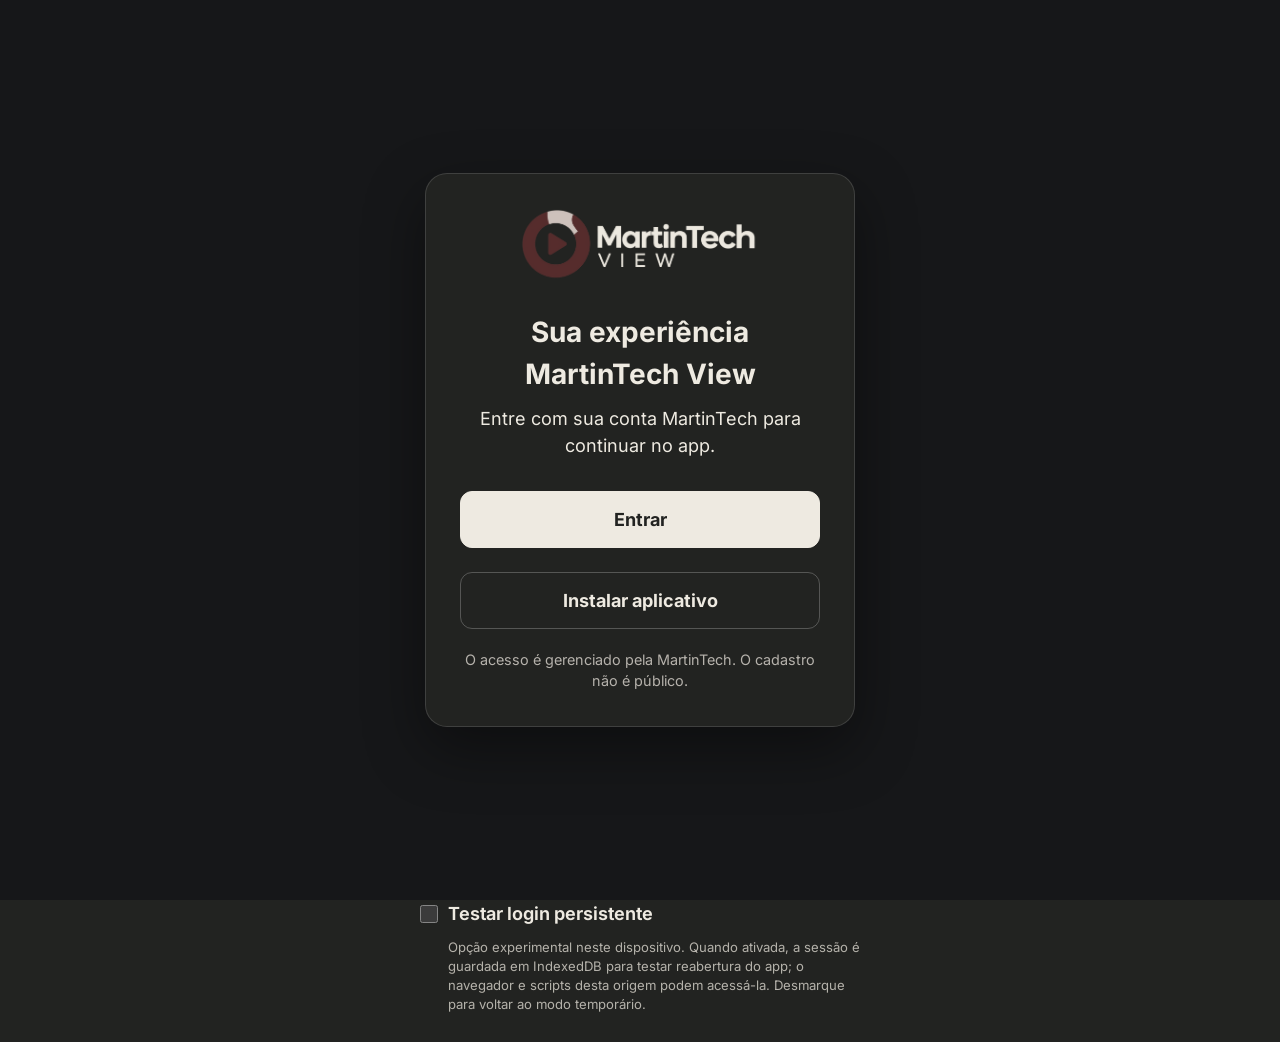
==== commit d31cbee4: "deploy: publish opt-in PWA auth canary ba822b9" ====
--- a/tv/index.html
+++ b/tv/index.html
@@ -12,11 +12,11 @@
     <title>MartinTech View</title>
     <link rel="apple-touch-icon" href="/pwa/apple-touch-icon.png" />
     <link rel="icon" type="image/png" href="/brand/martintech-view-symbol-20260930-v2.png" />
-    <script type="module" crossorigin src="/assets/index-Bt4OvEv2.js"></script>
+    <script type="module" crossorigin src="/assets/index-DVSnPRrD.js"></script>
     <link rel="modulepreload" crossorigin href="/assets/vendor-solid-B0lQofvl.js">
     <link rel="modulepreload" crossorigin href="/assets/vendor-icons-B5uePUdi.js">
     <link rel="modulepreload" crossorigin href="/assets/vendor-storage-Dob3nYDb.js">
-    <link rel="stylesheet" crossorigin href="/assets/index-DBx--dBt.css">
+    <link rel="stylesheet" crossorigin href="/assets/index-DrKTZF7R.css">
   <link rel="manifest" href="/manifest.webmanifest"></head>
   <body class="bg-[#222321] text-gray-100 antialiased">
     <div id="root"></div>
--- a/assets/index-DrKTZF7R.css
+++ b/assets/index-DrKTZF7R.css
@@ -0,0 +1 @@
+.web-access__card .account-entry__primary{border:1px solid #eeeae1;background:#eeeae1;color:#222321}.web-access__card .account-entry__secondary{margin-top:-8px;border:1px solid #ffffff3b;background:transparent;color:#eeeae1}.web-access__card .account-entry__primary:focus-visible,.web-access__card .account-entry__secondary:focus-visible{outline:3px solid #b28e8e;outline-offset:3px}.auth-canary{width:min(100% - 32px,440px);margin:0 auto 28px;color:#eeeae1;font:inherit}.auth-canary__toggle{display:inline-flex;align-items:center;gap:10px;cursor:pointer;font-weight:650}.auth-canary__toggle input{width:18px;height:18px;accent-color:#d7c6a4}.auth-canary p{margin:8px 0 0 28px;color:#eeeae1b8;font-size:.82rem;line-height:1.45}:root{--bg-tv: #222321;--surface-dark: #1b1c1a;--surface-card: #2b2c29;--surface-border: rgb(238 234 225 / 14%);--surface-border-focused: #EEEAE1;--accent-burgundy: #552B2B}html,body{background-color:var(--bg-tv);color:#f4f4f5;font-family:Inter,Aptos,Arial,sans-serif;margin:0;padding:0;overflow-x:hidden;overflow-y:auto;-webkit-user-select:none;-moz-user-select:none;user-select:none;-webkit-font-smoothing:antialiased}#av-player{position:fixed;inset:0;width:100vw;height:100vh;z-index:0;pointer-events:none;background-color:transparent!important}#root{position:relative;z-index:1}html.player-active,body.player-active,body.player-active #root,.player-transparent{background-color:transparent!important;background:transparent!important}::-webkit-scrollbar{display:none}*{-ms-overflow-style:none;scrollbar-width:none}input,textarea,[contenteditable=true]{-moz-user-select:text;user-select:text;-webkit-user-select:text}:where(button,a,input,select,textarea,[tabindex]):focus-visible,:where(button,a,input,select,textarea,[tabindex]).focused{outline:3px solid var(--surface-border-focused);outline-offset:3px;position:relative;z-index:35}.gpu-layer{transform:translateZ(0);-webkit-transform:translate3d(0,0,0);backface-visibility:hidden;-webkit-backface-visibility:hidden;perspective:1000px}.apple-card{position:relative;background-color:var(--surface-card);border-radius:16px;overflow:hidden;border:1px solid var(--surface-border);transform:translateZ(0);transition:transform .12s cubic-bezier(.16,1,.3,1),box-shadow .12s ease-out;will-change:transform}.apple-card.focused,.apple-card:focus-visible{outline:2px solid #FFFFFF!important;outline-offset:2px;transform:translate3d(0,-3px,0) scale(1.025);border-color:#fff!important;box-shadow:0 0 0 2px #fff,0 16px 36px #000000f2!important;z-index:30}.apple-btn{position:relative;transition:transform .12s cubic-bezier(0,0,.2,1),background-color .12s ease-out,border-color .12s ease-out,box-shadow .12s ease-out;will-change:transform}.apple-btn:focus,.apple-btn.focused{outline:2px solid #FFFFFF;outline-offset:2px;transform:scale(1.04);box-shadow:0 0 0 2.5px #fff,0 12px 28px #000000e6;z-index:20}.tv-pill{background-color:#121218f2;border:1px solid rgba(255,255,255,.15);box-shadow:0 10px 30px #0009}@keyframes fadeInFast{0%{opacity:0;transform:translate3d(0,-4px,0)}to{opacity:1;transform:translateZ(0)}}.animate-fade-in{animation:fadeInFast .14s cubic-bezier(0,0,.2,1) forwards}*,:before,:after{--tw-border-spacing-x: 0;--tw-border-spacing-y: 0;--tw-translate-x: 0;--tw-translate-y: 0;--tw-rotate: 0;--tw-skew-x: 0;--tw-skew-y: 0;--tw-scale-x: 1;--tw-scale-y: 1;--tw-pan-x: ;--tw-pan-y: ;--tw-pinch-zoom: ;--tw-scroll-snap-strictness: proximity;--tw-gradient-from-position: ;--tw-gradient-via-position: ;--tw-gradient-to-position: ;--tw-ordinal: ;--tw-slashed-zero: ;--tw-numeric-figure: ;--tw-numeric-spacing: ;--tw-numeric-fraction: ;--tw-ring-inset: ;--tw-ring-offset-width: 0px;--tw-ring-offset-color: #fff;--tw-ring-color: rgb(59 130 246 / .5);--tw-ring-offset-shadow: 0 0 #0000;--tw-ring-shadow: 0 0 #0000;--tw-shadow: 0 0 #0000;--tw-shadow-colored: 0 0 #0000;--tw-blur: ;--tw-brightness: ;--tw-contrast: ;--tw-grayscale: ;--tw-hue-rotate: ;--tw-invert: ;--tw-saturate: ;--tw-sepia: ;--tw-drop-shadow: ;--tw-backdrop-blur: ;--tw-backdrop-brightness: ;--tw-backdrop-contrast: ;--tw-backdrop-grayscale: ;--tw-backdrop-hue-rotate: ;--tw-backdrop-invert: ;--tw-backdrop-opacity: ;--tw-backdrop-saturate: ;--tw-backdrop-sepia: ;--tw-contain-size: ;--tw-contain-layout: ;--tw-contain-paint: ;--tw-contain-style: }::backdrop{--tw-border-spacing-x: 0;--tw-border-spacing-y: 0;--tw-translate-x: 0;--tw-translate-y: 0;--tw-rotate: 0;--tw-skew-x: 0;--tw-skew-y: 0;--tw-scale-x: 1;--tw-scale-y: 1;--tw-pan-x: ;--tw-pan-y: ;--tw-pinch-zoom: ;--tw-scroll-snap-strictness: proximity;--tw-gradient-from-position: ;--tw-gradient-via-position: ;--tw-gradient-to-position: ;--tw-ordinal: ;--tw-slashed-zero: ;--tw-numeric-figure: ;--tw-numeric-spacing: ;--tw-numeric-fraction: ;--tw-ring-inset: ;--tw-ring-offset-width: 0px;--tw-ring-offset-color: #fff;--tw-ring-color: rgb(59 130 246 / .5);--tw-ring-offset-shadow: 0 0 #0000;--tw-ring-shadow: 0 0 #0000;--tw-shadow: 0 0 #0000;--tw-shadow-colored: 0 0 #0000;--tw-blur: ;--tw-brightness: ;--tw-contrast: ;--tw-grayscale: ;--tw-hue-rotate: ;--tw-invert: ;--tw-saturate: ;--tw-sepia: ;--tw-drop-shadow: ;--tw-backdrop-blur: ;--tw-backdrop-brightness: ;--tw-backdrop-contrast: ;--tw-backdrop-grayscale: ;--tw-backdrop-hue-rotate: ;--tw-backdrop-invert: ;--tw-backdrop-opacity: ;--tw-backdrop-saturate: ;--tw-backdrop-sepia: ;--tw-contain-size: ;--tw-contain-layout: ;--tw-contain-paint: ;--tw-contain-style: }*,:before,:after{box-sizing:border-box;border-width:0;border-style:solid;border-color:#e5e7eb}:before,:after{--tw-content: ""}html,:host{line-height:1.5;-webkit-text-size-adjust:100%;-moz-tab-size:4;-o-tab-size:4;tab-size:4;font-family:ui-sans-serif,system-ui,sans-serif,"Apple Color Emoji","Segoe UI Emoji",Segoe UI Symbol,"Noto Color Emoji";font-feature-settings:normal;font-variation-settings:normal;-webkit-tap-highlight-color:transparent}body{margin:0;line-height:inherit}hr{height:0;color:inherit;border-top-width:1px}abbr:where([title]){-webkit-text-decoration:underline dotted;text-decoration:underline dotted}h1,h2,h3,h4,h5,h6{font-size:inherit;font-weight:inherit}a{color:inherit;text-decoration:inherit}b,strong{font-weight:bolder}code,kbd,samp,pre{font-family:ui-monospace,SFMono-Regular,Menlo,Monaco,Consolas,Liberation Mono,Courier New,monospace;font-feature-settings:normal;font-variation-settings:normal;font-size:1em}small{font-size:80%}sub,sup{font-size:75%;line-height:0;position:relative;vertical-align:baseline}sub{bottom:-.25em}sup{top:-.5em}table{text-indent:0;border-color:inherit;border-collapse:collapse}button,input,optgroup,select,textarea{font-family:inherit;font-feature-settings:inherit;font-variation-settings:inherit;font-size:100%;font-weight:inherit;line-height:inherit;letter-spacing:inherit;color:inherit;margin:0;padding:0}button,select{text-transform:none}button,input:where([type=button]),input:where([type=reset]),input:where([type=submit]){-webkit-appearance:button;background-color:transparent;background-image:none}:-moz-focusring{outline:auto}:-moz-ui-invalid{box-shadow:none}progress{vertical-align:baseline}::-webkit-inner-spin-button,::-webkit-outer-spin-button{height:auto}[type=search]{-webkit-appearance:textfield;outline-offset:-2px}::-webkit-search-decoration{-webkit-appearance:none}::-webkit-file-upload-button{-webkit-appearance:button;font:inherit}summary{display:list-item}blockquote,dl,dd,h1,h2,h3,h4,h5,h6,hr,figure,p,pre{margin:0}fieldset{margin:0;padding:0}legend{padding:0}ol,ul,menu{list-style:none;margin:0;padding:0}dialog{padding:0}textarea{resize:vertical}input::-moz-placeholder,textarea::-moz-placeholder{opacity:1;color:#9ca3af}input::placeholder,textarea::placeholder{opacity:1;color:#9ca3af}button,[role=button]{cursor:pointer}:disabled{cursor:default}img,svg,video,canvas,audio,iframe,embed,object{display:block;vertical-align:middle}img,video{max-width:100%;height:auto}[hidden]:where(:not([hidden=until-found])){display:none}.container{width:100%}@media(min-width:640px){.container{max-width:640px}}@media(min-width:768px){.container{max-width:768px}}@media(min-width:1024px){.container{max-width:1024px}}@media(min-width:1280px){.container{max-width:1280px}}@media(min-width:1536px){.container{max-width:1536px}}@media(min-width:1920px){.container{max-width:1920px}}@media(min-width:3840px){.container{max-width:3840px}}.pointer-events-none{pointer-events:none}.visible{visibility:visible}.static{position:static}.fixed{position:fixed}.absolute{position:absolute}.relative{position:relative}.sticky{position:sticky}.inset-0{inset:0}.inset-x-0{left:0;right:0}.inset-x-\[8\%\]{left:8%;right:8%}.inset-y-0{top:0;bottom:0}.bottom-0{bottom:0}.bottom-10{bottom:2.5rem}.bottom-12{bottom:3rem}.bottom-2\.5{bottom:.625rem}.bottom-3{bottom:.75rem}.bottom-6{bottom:1.5rem}.left-0{left:0}.left-1\/2{left:50%}.left-2{left:.5rem}.left-3{left:.75rem}.left-3\.5{left:.875rem}.left-4{left:1rem}.left-6{left:1.5rem}.right-0{right:0}.right-16{right:4rem}.right-2\.5{right:.625rem}.right-3{right:.75rem}.right-4{right:1rem}.right-6{right:1.5rem}.top-0{top:0}.top-1\/2{top:50%}.top-2{top:.5rem}.top-2\.5{top:.625rem}.top-24{top:6rem}.top-3{top:.75rem}.top-3\.5{top:.875rem}.top-8{top:2rem}.z-0{z-index:0}.z-10{z-index:10}.z-20{z-index:20}.z-30{z-index:30}.z-40{z-index:40}.z-50{z-index:50}.z-\[100\]{z-index:100}.z-\[90\]{z-index:90}.col-span-5{grid-column:span 5 / span 5}.col-span-7{grid-column:span 7 / span 7}.-my-2{margin-top:-.5rem;margin-bottom:-.5rem}.-my-4{margin-top:-1rem;margin-bottom:-1rem}.mx-auto{margin-left:auto;margin-right:auto}.my-10{margin-top:2.5rem;margin-bottom:2.5rem}.my-6{margin-top:1.5rem;margin-bottom:1.5rem}.-mt-1{margin-top:-.25rem}.-mt-32{margin-top:-8rem}.mb-0\.5{margin-bottom:.125rem}.mb-1{margin-bottom:.25rem}.mb-1\.5{margin-bottom:.375rem}.mb-10{margin-bottom:2.5rem}.mb-12{margin-bottom:3rem}.mb-14{margin-bottom:3.5rem}.mb-16{margin-bottom:4rem}.mb-2{margin-bottom:.5rem}.mb-2\.5{margin-bottom:.625rem}.mb-3{margin-bottom:.75rem}.mb-3\.5{margin-bottom:.875rem}.mb-4{margin-bottom:1rem}.mb-5{margin-bottom:1.25rem}.mb-6{margin-bottom:1.5rem}.mb-7{margin-bottom:1.75rem}.mb-8{margin-bottom:2rem}.ml-0\.5{margin-left:.125rem}.ml-1{margin-left:.25rem}.ml-2{margin-left:.5rem}.ml-4{margin-left:1rem}.ml-auto{margin-left:auto}.mr-0\.5{margin-right:.125rem}.mr-3{margin-right:.75rem}.mr-\[-24px\]{margin-right:-24px}.mt-0\.5{margin-top:.125rem}.mt-1{margin-top:.25rem}.mt-12{margin-top:3rem}.mt-2{margin-top:.5rem}.mt-2\.5{margin-top:.625rem}.mt-3{margin-top:.75rem}.mt-4{margin-top:1rem}.mt-5{margin-top:1.25rem}.mt-6{margin-top:1.5rem}.mt-7{margin-top:1.75rem}.mt-8{margin-top:2rem}.line-clamp-1{overflow:hidden;display:-webkit-box;-webkit-box-orient:vertical;-webkit-line-clamp:1}.line-clamp-2{overflow:hidden;display:-webkit-box;-webkit-box-orient:vertical;-webkit-line-clamp:2}.line-clamp-3{overflow:hidden;display:-webkit-box;-webkit-box-orient:vertical;-webkit-line-clamp:3}.block{display:block}.inline-block{display:inline-block}.inline{display:inline}.flex{display:flex}.grid{display:grid}.hidden{display:none}.aspect-\[2\/3\]{aspect-ratio:2/3}.aspect-video{aspect-ratio:16 / 9}.h-1{height:.25rem}.h-1\.5{height:.375rem}.h-10{height:2.5rem}.h-11{height:2.75rem}.h-12{height:3rem}.h-14{height:3.5rem}.h-16{height:4rem}.h-2{height:.5rem}.h-2\.5{height:.625rem}.h-20{height:5rem}.h-24{height:6rem}.h-3{height:.75rem}.h-3\.5{height:.875rem}.h-36{height:9rem}.h-4{height:1rem}.h-40{height:10rem}.h-48{height:12rem}.h-5{height:1.25rem}.h-6{height:1.5rem}.h-64{height:16rem}.h-7{height:1.75rem}.h-8{height:2rem}.h-80{height:20rem}.h-9{height:2.25rem}.h-96{height:24rem}.h-\[190px\]{height:190px}.h-\[480px\]{height:480px}.h-\[72px\]{height:72px}.h-\[85vh\]{height:85vh}.h-auto{height:auto}.h-full{height:100%}.max-h-14{max-height:3.5rem}.max-h-16{max-height:4rem}.max-h-28{max-height:7rem}.max-h-40{max-height:10rem}.max-h-72{max-height:18rem}.max-h-\[88vh\]{max-height:88vh}.max-h-full{max-height:100%}.min-h-0{min-height:0px}.min-h-12{min-height:3rem}.min-h-14{min-height:3.5rem}.min-h-16{min-height:4rem}.min-h-5{min-height:1.25rem}.min-h-64{min-height:16rem}.min-h-\[2\.5rem\]{min-height:2.5rem}.min-h-\[440px\]{min-height:440px}.min-h-\[570px\]{min-height:570px}.min-h-\[85vh\]{min-height:85vh}.min-h-screen{min-height:100vh}.w-0{width:0px}.w-1\.5{width:.375rem}.w-10{width:2.5rem}.w-11{width:2.75rem}.w-12{width:3rem}.w-14{width:3.5rem}.w-16{width:4rem}.w-2{width:.5rem}.w-2\.5{width:.625rem}.w-2\/3{width:66.666667%}.w-20{width:5rem}.w-3{width:.75rem}.w-3\.5{width:.875rem}.w-3\/4{width:75%}.w-3\/5{width:60%}.w-32{width:8rem}.w-4{width:1rem}.w-4\/5{width:80%}.w-44{width:11rem}.w-5{width:1.25rem}.w-52{width:13rem}.w-56{width:14rem}.w-6{width:1.5rem}.w-64{width:16rem}.w-7{width:1.75rem}.w-8{width:2rem}.w-80{width:20rem}.w-9{width:2.25rem}.w-\[200px\]{width:200px}.w-\[320px\]{width:320px}.w-\[340px\]{width:340px}.w-\[460px\]{width:460px}.w-\[540px\]{width:540px}.w-\[560px\]{width:560px}.w-\[620px\]{width:620px}.w-full{width:100%}.w-px{width:1px}.min-w-0{min-width:0px}.min-w-36{min-width:9rem}.min-w-44{min-width:11rem}.min-w-\[180px\]{min-width:180px}.max-w-2xl{max-width:42rem}.max-w-36{max-width:9rem}.max-w-3xl{max-width:48rem}.max-w-4xl{max-width:56rem}.max-w-5xl{max-width:64rem}.max-w-6xl{max-width:72rem}.max-w-7xl{max-width:80rem}.max-w-\[180px\]{max-width:180px}.max-w-\[210px\]{max-width:210px}.max-w-\[260px\]{max-width:260px}.max-w-\[84\%\]{max-width:84%}.max-w-\[92vw\]{max-width:92vw}.max-w-\[min\(90vw\,48rem\)\]{max-width:min(90vw,48rem)}.max-w-full{max-width:100%}.max-w-lg{max-width:32rem}.max-w-md{max-width:28rem}.max-w-screen-2xl{max-width:1536px}.max-w-sm{max-width:24rem}.max-w-xl{max-width:36rem}.max-w-xs{max-width:20rem}.flex-1{flex:1 1 0%}.flex-shrink-0,.shrink-0{flex-shrink:0}.-translate-x-1\/2{--tw-translate-x: -50%;transform:translate(var(--tw-translate-x),var(--tw-translate-y)) rotate(var(--tw-rotate)) skew(var(--tw-skew-x)) skewY(var(--tw-skew-y)) scaleX(var(--tw-scale-x)) scaleY(var(--tw-scale-y))}.-translate-y-1\/2{--tw-translate-y: -50%;transform:translate(var(--tw-translate-x),var(--tw-translate-y)) rotate(var(--tw-rotate)) skew(var(--tw-skew-x)) skewY(var(--tw-skew-y)) scaleX(var(--tw-scale-x)) scaleY(var(--tw-scale-y))}.translate-y-0{--tw-translate-y: 0px;transform:translate(var(--tw-translate-x),var(--tw-translate-y)) rotate(var(--tw-rotate)) skew(var(--tw-skew-x)) skewY(var(--tw-skew-y)) scaleX(var(--tw-scale-x)) scaleY(var(--tw-scale-y))}.translate-y-2{--tw-translate-y: .5rem;transform:translate(var(--tw-translate-x),var(--tw-translate-y)) rotate(var(--tw-rotate)) skew(var(--tw-skew-x)) skewY(var(--tw-skew-y)) scaleX(var(--tw-scale-x)) scaleY(var(--tw-scale-y))}.scale-100{--tw-scale-x: 1;--tw-scale-y: 1;transform:translate(var(--tw-translate-x),var(--tw-translate-y)) rotate(var(--tw-rotate)) skew(var(--tw-skew-x)) skewY(var(--tw-skew-y)) scaleX(var(--tw-scale-x)) scaleY(var(--tw-scale-y))}.scale-105{--tw-scale-x: 1.05;--tw-scale-y: 1.05;transform:translate(var(--tw-translate-x),var(--tw-translate-y)) rotate(var(--tw-rotate)) skew(var(--tw-skew-x)) skewY(var(--tw-skew-y)) scaleX(var(--tw-scale-x)) scaleY(var(--tw-scale-y))}.scale-110{--tw-scale-x: 1.1;--tw-scale-y: 1.1;transform:translate(var(--tw-translate-x),var(--tw-translate-y)) rotate(var(--tw-rotate)) skew(var(--tw-skew-x)) skewY(var(--tw-skew-y)) scaleX(var(--tw-scale-x)) scaleY(var(--tw-scale-y))}.scale-\[1\.01\]{--tw-scale-x: 1.01;--tw-scale-y: 1.01;transform:translate(var(--tw-translate-x),var(--tw-translate-y)) rotate(var(--tw-rotate)) skew(var(--tw-skew-x)) skewY(var(--tw-skew-y)) scaleX(var(--tw-scale-x)) scaleY(var(--tw-scale-y))}.scale-\[1\.02\]{--tw-scale-x: 1.02;--tw-scale-y: 1.02;transform:translate(var(--tw-translate-x),var(--tw-translate-y)) rotate(var(--tw-rotate)) skew(var(--tw-skew-x)) skewY(var(--tw-skew-y)) scaleX(var(--tw-scale-x)) scaleY(var(--tw-scale-y))}.scale-\[1\.03\]{--tw-scale-x: 1.03;--tw-scale-y: 1.03;transform:translate(var(--tw-translate-x),var(--tw-translate-y)) rotate(var(--tw-rotate)) skew(var(--tw-skew-x)) skewY(var(--tw-skew-y)) scaleX(var(--tw-scale-x)) scaleY(var(--tw-scale-y))}.transform{transform:translate(var(--tw-translate-x),var(--tw-translate-y)) rotate(var(--tw-rotate)) skew(var(--tw-skew-x)) skewY(var(--tw-skew-y)) scaleX(var(--tw-scale-x)) scaleY(var(--tw-scale-y))}@keyframes ping{75%,to{transform:scale(2);opacity:0}}.animate-ping{animation:ping 1s cubic-bezier(0,0,.2,1) infinite}@keyframes pulse{50%{opacity:.5}}.animate-pulse{animation:pulse 2s cubic-bezier(.4,0,.6,1) infinite}@keyframes spin{to{transform:rotate(360deg)}}.animate-spin{animation:spin 1s linear infinite}.cursor-not-allowed{cursor:not-allowed}.cursor-pointer{cursor:pointer}.select-none{-webkit-user-select:none;-moz-user-select:none;user-select:none}.resize{resize:both}.grid-cols-1{grid-template-columns:repeat(1,minmax(0,1fr))}.grid-cols-12{grid-template-columns:repeat(12,minmax(0,1fr))}.grid-cols-2{grid-template-columns:repeat(2,minmax(0,1fr))}.grid-cols-3{grid-template-columns:repeat(3,minmax(0,1fr))}.grid-cols-5{grid-template-columns:repeat(5,minmax(0,1fr))}.flex-col{flex-direction:column}.flex-wrap{flex-wrap:wrap}.items-start{align-items:flex-start}.items-end{align-items:flex-end}.items-center{align-items:center}.items-baseline{align-items:baseline}.items-stretch{align-items:stretch}.justify-start{justify-content:flex-start}.justify-end{justify-content:flex-end}.justify-center{justify-content:center}.justify-between{justify-content:space-between}.gap-1{gap:.25rem}.gap-1\.5{gap:.375rem}.gap-10{gap:2.5rem}.gap-2{gap:.5rem}.gap-2\.5{gap:.625rem}.gap-3{gap:.75rem}.gap-3\.5{gap:.875rem}.gap-4{gap:1rem}.gap-5{gap:1.25rem}.gap-6{gap:1.5rem}.gap-7{gap:1.75rem}.gap-8{gap:2rem}.gap-x-3{-moz-column-gap:.75rem;column-gap:.75rem}.gap-x-5{-moz-column-gap:1.25rem;column-gap:1.25rem}.gap-y-14{row-gap:3.5rem}.gap-y-2{row-gap:.5rem}.gap-y-8{row-gap:2rem}.gap-y-9{row-gap:2.25rem}.space-y-11>:not([hidden])~:not([hidden]){--tw-space-y-reverse: 0;margin-top:calc(2.75rem * calc(1 - var(--tw-space-y-reverse)));margin-bottom:calc(2.75rem * var(--tw-space-y-reverse))}.space-y-12>:not([hidden])~:not([hidden]){--tw-space-y-reverse: 0;margin-top:calc(3rem * calc(1 - var(--tw-space-y-reverse)));margin-bottom:calc(3rem * var(--tw-space-y-reverse))}.space-y-2>:not([hidden])~:not([hidden]){--tw-space-y-reverse: 0;margin-top:calc(.5rem * calc(1 - var(--tw-space-y-reverse)));margin-bottom:calc(.5rem * var(--tw-space-y-reverse))}.space-y-2\.5>:not([hidden])~:not([hidden]){--tw-space-y-reverse: 0;margin-top:calc(.625rem * calc(1 - var(--tw-space-y-reverse)));margin-bottom:calc(.625rem * var(--tw-space-y-reverse))}.space-y-3>:not([hidden])~:not([hidden]){--tw-space-y-reverse: 0;margin-top:calc(.75rem * calc(1 - var(--tw-space-y-reverse)));margin-bottom:calc(.75rem * var(--tw-space-y-reverse))}.space-y-4>:not([hidden])~:not([hidden]){--tw-space-y-reverse: 0;margin-top:calc(1rem * calc(1 - var(--tw-space-y-reverse)));margin-bottom:calc(1rem * var(--tw-space-y-reverse))}.space-y-5>:not([hidden])~:not([hidden]){--tw-space-y-reverse: 0;margin-top:calc(1.25rem * calc(1 - var(--tw-space-y-reverse)));margin-bottom:calc(1.25rem * var(--tw-space-y-reverse))}.space-y-8>:not([hidden])~:not([hidden]){--tw-space-y-reverse: 0;margin-top:calc(2rem * calc(1 - var(--tw-space-y-reverse)));margin-bottom:calc(2rem * var(--tw-space-y-reverse))}.overflow-hidden{overflow:hidden}.overflow-x-auto{overflow-x:auto}.overflow-y-auto{overflow-y:auto}.overflow-x-hidden{overflow-x:hidden}.overflow-y-visible{overflow-y:visible}.overscroll-contain{overscroll-behavior:contain}.scroll-smooth{scroll-behavior:smooth}.truncate{overflow:hidden;text-overflow:ellipsis;white-space:nowrap}.whitespace-nowrap{white-space:nowrap}.whitespace-pre-line{white-space:pre-line}.break-words{overflow-wrap:break-word}.rounded{border-radius:.25rem}.rounded-2xl{border-radius:1rem}.rounded-3xl{border-radius:1.5rem}.rounded-full{border-radius:9999px}.rounded-lg{border-radius:.5rem}.rounded-md{border-radius:.375rem}.rounded-xl{border-radius:.75rem}.border{border-width:1px}.border-0{border-width:0px}.border-2{border-width:2px}.border-4{border-width:4px}.border-b{border-bottom-width:1px}.border-l{border-left-width:1px}.border-r{border-right-width:1px}.border-t{border-top-width:1px}.border-\[\#262626\]{--tw-border-opacity: 1;border-color:rgb(38 38 38 / var(--tw-border-opacity, 1))}.border-\[\#552B2B\]{--tw-border-opacity: 1;border-color:rgb(85 43 43 / var(--tw-border-opacity, 1))}.border-\[\#552B2B\]\/70{border-color:#552b2bb3}.border-\[\#EEEAE1\]{--tw-border-opacity: 1;border-color:rgb(238 234 225 / var(--tw-border-opacity, 1))}.border-\[\#EEEAE1\]\/15{border-color:#eeeae126}.border-\[\#EEEAE1\]\/20{border-color:#eeeae133}.border-\[\#EEEAE1\]\/25{border-color:#eeeae140}.border-\[\#EEEAE1\]\/30{border-color:#eeeae14d}.border-\[\#EEEAE1\]\/35{border-color:#eeeae159}.border-\[\#d89582\]\/50{border-color:#d8958280}.border-amber-500\/30{border-color:#f59e0b4d}.border-amber-500\/40{border-color:#f59e0b66}.border-blue-500\/30{border-color:#3b82f64d}.border-emerald-400\/40{border-color:#34d39966}.border-emerald-500\/60{border-color:#10b98199}.border-transparent{border-color:transparent}.border-white{--tw-border-opacity: 1;border-color:rgb(255 255 255 / var(--tw-border-opacity, 1))}.border-white\/10{border-color:#ffffff1a}.border-white\/15{border-color:#ffffff26}.border-white\/20{border-color:#fff3}.border-white\/25{border-color:#ffffff40}.border-white\/30{border-color:#ffffff4d}.border-white\/40{border-color:#fff6}.border-white\/5{border-color:#ffffff0d}.border-white\/\[0\.06\]{border-color:#ffffff0f}.border-white\/\[0\.07\]{border-color:#ffffff12}.border-white\/\[0\.08\]{border-color:#ffffff14}.border-zinc-700\/50{border-color:#3f3f4680}.border-t-\[\#552B2B\]{--tw-border-opacity: 1;border-top-color:rgb(85 43 43 / var(--tw-border-opacity, 1))}.border-t-white{--tw-border-opacity: 1;border-top-color:rgb(255 255 255 / var(--tw-border-opacity, 1))}.bg-\[\#000000\]\/80{background-color:#000c}.bg-\[\#070709\]{--tw-bg-opacity: 1;background-color:rgb(7 7 9 / var(--tw-bg-opacity, 1))}.bg-\[\#0A0A0A\]{--tw-bg-opacity: 1;background-color:rgb(10 10 10 / var(--tw-bg-opacity, 1))}.bg-\[\#0A0A0C\]{--tw-bg-opacity: 1;background-color:rgb(10 10 12 / var(--tw-bg-opacity, 1))}.bg-\[\#0B0B0D\]{--tw-bg-opacity: 1;background-color:rgb(11 11 13 / var(--tw-bg-opacity, 1))}.bg-\[\#0F0F0F\]{--tw-bg-opacity: 1;background-color:rgb(15 15 15 / var(--tw-bg-opacity, 1))}.bg-\[\#0a0a0d\]{--tw-bg-opacity: 1;background-color:rgb(10 10 13 / var(--tw-bg-opacity, 1))}.bg-\[\#101014\]{--tw-bg-opacity: 1;background-color:rgb(16 16 20 / var(--tw-bg-opacity, 1))}.bg-\[\#111111\]\/90{background-color:#111111e6}.bg-\[\#121216\]{--tw-bg-opacity: 1;background-color:rgb(18 18 22 / var(--tw-bg-opacity, 1))}.bg-\[\#121217\]{--tw-bg-opacity: 1;background-color:rgb(18 18 23 / var(--tw-bg-opacity, 1))}.bg-\[\#121217\]\/60{background-color:#12121799}.bg-\[\#141414\]{--tw-bg-opacity: 1;background-color:rgb(20 20 20 / var(--tw-bg-opacity, 1))}.bg-\[\#141416\]{--tw-bg-opacity: 1;background-color:rgb(20 20 22 / var(--tw-bg-opacity, 1))}.bg-\[\#141418\]{--tw-bg-opacity: 1;background-color:rgb(20 20 24 / var(--tw-bg-opacity, 1))}.bg-\[\#14141c\]{--tw-bg-opacity: 1;background-color:rgb(20 20 28 / var(--tw-bg-opacity, 1))}.bg-\[\#151519\]{--tw-bg-opacity: 1;background-color:rgb(21 21 25 / var(--tw-bg-opacity, 1))}.bg-\[\#17171b\]{--tw-bg-opacity: 1;background-color:rgb(23 23 27 / var(--tw-bg-opacity, 1))}.bg-\[\#18181C\]{--tw-bg-opacity: 1;background-color:rgb(24 24 28 / var(--tw-bg-opacity, 1))}.bg-\[\#19191d\]{--tw-bg-opacity: 1;background-color:rgb(25 25 29 / var(--tw-bg-opacity, 1))}.bg-\[\#1A1A1A\]{--tw-bg-opacity: 1;background-color:rgb(26 26 26 / var(--tw-bg-opacity, 1))}.bg-\[\#1b1c1a\]{--tw-bg-opacity: 1;background-color:rgb(27 28 26 / var(--tw-bg-opacity, 1))}.bg-\[\#222226\]{--tw-bg-opacity: 1;background-color:rgb(34 34 38 / var(--tw-bg-opacity, 1))}.bg-\[\#222321\]{--tw-bg-opacity: 1;background-color:rgb(34 35 33 / var(--tw-bg-opacity, 1))}.bg-\[\#222321\]\/90{background-color:#222321e6}.bg-\[\#222321\]\/95{background-color:#222321f2}.bg-\[\#2997ff\]{--tw-bg-opacity: 1;background-color:rgb(41 151 255 / var(--tw-bg-opacity, 1))}.bg-\[\#2b2c29\]{--tw-bg-opacity: 1;background-color:rgb(43 44 41 / var(--tw-bg-opacity, 1))}.bg-\[\#552B2B\]{--tw-bg-opacity: 1;background-color:rgb(85 43 43 / var(--tw-bg-opacity, 1))}.bg-\[\#552B2B\]\/30{background-color:#552b2b4d}.bg-\[\#552B2B\]\/40{background-color:#552b2b66}.bg-\[\#552B2B\]\/45{background-color:#552b2b73}.bg-\[\#552B2B\]\/50{background-color:#552b2b80}.bg-\[\#EEEAE1\]{--tw-bg-opacity: 1;background-color:rgb(238 234 225 / var(--tw-bg-opacity, 1))}.bg-\[\#F5C518\]{--tw-bg-opacity: 1;background-color:rgb(245 197 24 / var(--tw-bg-opacity, 1))}.bg-amber-500\/20{background-color:#f59e0b33}.bg-amber-600{--tw-bg-opacity: 1;background-color:rgb(217 119 6 / var(--tw-bg-opacity, 1))}.bg-amber-950\/60{background-color:#451a0399}.bg-black{--tw-bg-opacity: 1;background-color:rgb(0 0 0 / var(--tw-bg-opacity, 1))}.bg-black\/10{background-color:#0000001a}.bg-black\/20{background-color:#0003}.bg-black\/30{background-color:#0000004d}.bg-black\/40{background-color:#0006}.bg-black\/60{background-color:#0009}.bg-black\/70{background-color:#000000b3}.bg-black\/80{background-color:#000c}.bg-black\/90{background-color:#000000e6}.bg-blue-500{--tw-bg-opacity: 1;background-color:rgb(59 130 246 / var(--tw-bg-opacity, 1))}.bg-blue-500\/20{background-color:#3b82f633}.bg-emerald-400{--tw-bg-opacity: 1;background-color:rgb(52 211 153 / var(--tw-bg-opacity, 1))}.bg-emerald-500\/15{background-color:#10b98126}.bg-emerald-600{--tw-bg-opacity: 1;background-color:rgb(5 150 105 / var(--tw-bg-opacity, 1))}.bg-emerald-950\/70{background-color:#022c22b3}.bg-red-500{--tw-bg-opacity: 1;background-color:rgb(239 68 68 / var(--tw-bg-opacity, 1))}.bg-red-600{--tw-bg-opacity: 1;background-color:rgb(220 38 38 / var(--tw-bg-opacity, 1))}.bg-transparent{background-color:transparent}.bg-white{--tw-bg-opacity: 1;background-color:rgb(255 255 255 / var(--tw-bg-opacity, 1))}.bg-white\/10{background-color:#ffffff1a}.bg-white\/15{background-color:#ffffff26}.bg-white\/20{background-color:#fff3}.bg-white\/30{background-color:#ffffff4d}.bg-white\/40{background-color:#fff6}.bg-white\/5{background-color:#ffffff0d}.bg-white\/90{background-color:#ffffffe6}.bg-white\/\[0\.03\]{background-color:#ffffff08}.bg-white\/\[0\.04\]{background-color:#ffffff0a}.bg-white\/\[0\.05\]{background-color:#ffffff0d}.bg-zinc-400{--tw-bg-opacity: 1;background-color:rgb(161 161 170 / var(--tw-bg-opacity, 1))}.bg-zinc-700{--tw-bg-opacity: 1;background-color:rgb(63 63 70 / var(--tw-bg-opacity, 1))}.bg-zinc-800{--tw-bg-opacity: 1;background-color:rgb(39 39 42 / var(--tw-bg-opacity, 1))}.bg-zinc-900{--tw-bg-opacity: 1;background-color:rgb(24 24 27 / var(--tw-bg-opacity, 1))}.bg-gradient-to-br{background-image:linear-gradient(to bottom right,var(--tw-gradient-stops))}.bg-gradient-to-r{background-image:linear-gradient(to right,var(--tw-gradient-stops))}.bg-gradient-to-t{background-image:linear-gradient(to top,var(--tw-gradient-stops))}.from-\[\#070709\]{--tw-gradient-from: #070709 var(--tw-gradient-from-position);--tw-gradient-to: rgb(7 7 9 / 0) var(--tw-gradient-to-position);--tw-gradient-stops: var(--tw-gradient-from), var(--tw-gradient-to)}.from-\[\#0A0A0C\]{--tw-gradient-from: #0A0A0C var(--tw-gradient-from-position);--tw-gradient-to: rgb(10 10 12 / 0) var(--tw-gradient-to-position);--tw-gradient-stops: var(--tw-gradient-from), var(--tw-gradient-to)}.from-\[\#0F0F0F\]{--tw-gradient-from: #0F0F0F var(--tw-gradient-from-position);--tw-gradient-to: rgb(15 15 15 / 0) var(--tw-gradient-to-position);--tw-gradient-stops: var(--tw-gradient-from), var(--tw-gradient-to)}.from-\[\#141414\]{--tw-gradient-from: #141414 var(--tw-gradient-from-position);--tw-gradient-to: rgb(20 20 20 / 0) var(--tw-gradient-to-position);--tw-gradient-stops: var(--tw-gradient-from), var(--tw-gradient-to)}.from-\[\#222321\]{--tw-gradient-from: #222321 var(--tw-gradient-from-position);--tw-gradient-to: rgb(34 35 33 / 0) var(--tw-gradient-to-position);--tw-gradient-stops: var(--tw-gradient-from), var(--tw-gradient-to)}.from-\[\#222321\]\/\[0\.98\]{--tw-gradient-from: rgb(34 35 33 / .98) var(--tw-gradient-from-position);--tw-gradient-to: rgb(34 35 33 / 0) var(--tw-gradient-to-position);--tw-gradient-stops: var(--tw-gradient-from), var(--tw-gradient-to)}.from-black{--tw-gradient-from: #000 var(--tw-gradient-from-position);--tw-gradient-to: rgb(0 0 0 / 0) var(--tw-gradient-to-position);--tw-gradient-stops: var(--tw-gradient-from), var(--tw-gradient-to)}.from-black\/80{--tw-gradient-from: rgb(0 0 0 / .8) var(--tw-gradient-from-position);--tw-gradient-to: rgb(0 0 0 / 0) var(--tw-gradient-to-position);--tw-gradient-stops: var(--tw-gradient-from), var(--tw-gradient-to)}.from-black\/85{--tw-gradient-from: rgb(0 0 0 / .85) var(--tw-gradient-from-position);--tw-gradient-to: rgb(0 0 0 / 0) var(--tw-gradient-to-position);--tw-gradient-stops: var(--tw-gradient-from), var(--tw-gradient-to)}.from-black\/90{--tw-gradient-from: rgb(0 0 0 / .9) var(--tw-gradient-from-position);--tw-gradient-to: rgb(0 0 0 / 0) var(--tw-gradient-to-position);--tw-gradient-stops: var(--tw-gradient-from), var(--tw-gradient-to)}.from-black\/95{--tw-gradient-from: rgb(0 0 0 / .95) var(--tw-gradient-from-position);--tw-gradient-to: rgb(0 0 0 / 0) var(--tw-gradient-to-position);--tw-gradient-stops: var(--tw-gradient-from), var(--tw-gradient-to)}.from-blue-950\/20{--tw-gradient-from: rgb(23 37 84 / .2) var(--tw-gradient-from-position);--tw-gradient-to: rgb(23 37 84 / 0) var(--tw-gradient-to-position);--tw-gradient-stops: var(--tw-gradient-from), var(--tw-gradient-to)}.from-gray-600{--tw-gradient-from: #4b5563 var(--tw-gradient-from-position);--tw-gradient-to: rgb(75 85 99 / 0) var(--tw-gradient-to-position);--tw-gradient-stops: var(--tw-gradient-from), var(--tw-gradient-to)}.from-indigo-950\/60{--tw-gradient-from: rgb(30 27 75 / .6) var(--tw-gradient-from-position);--tw-gradient-to: rgb(30 27 75 / 0) var(--tw-gradient-to-position);--tw-gradient-stops: var(--tw-gradient-from), var(--tw-gradient-to)}.from-red-950\/40{--tw-gradient-from: rgb(69 10 10 / .4) var(--tw-gradient-from-position);--tw-gradient-to: rgb(69 10 10 / 0) var(--tw-gradient-to-position);--tw-gradient-stops: var(--tw-gradient-from), var(--tw-gradient-to)}.via-\[\#070709\]\/60{--tw-gradient-to: rgb(7 7 9 / 0) var(--tw-gradient-to-position);--tw-gradient-stops: var(--tw-gradient-from), rgb(7 7 9 / .6) var(--tw-gradient-via-position), var(--tw-gradient-to)}.via-\[\#070709\]\/80{--tw-gradient-to: rgb(7 7 9 / 0) var(--tw-gradient-to-position);--tw-gradient-stops: var(--tw-gradient-from), rgb(7 7 9 / .8) var(--tw-gradient-via-position), var(--tw-gradient-to)}.via-\[\#0A0A0C\]\/85{--tw-gradient-to: rgb(10 10 12 / 0) var(--tw-gradient-to-position);--tw-gradient-stops: var(--tw-gradient-from), rgb(10 10 12 / .85) var(--tw-gradient-via-position), var(--tw-gradient-to)}.via-\[\#0A0A0C\]\/90{--tw-gradient-to: rgb(10 10 12 / 0) var(--tw-gradient-to-position);--tw-gradient-stops: var(--tw-gradient-from), rgb(10 10 12 / .9) var(--tw-gradient-via-position), var(--tw-gradient-to)}.via-\[\#0A0A0C\]\/95{--tw-gradient-to: rgb(10 10 12 / 0) var(--tw-gradient-to-position);--tw-gradient-stops: var(--tw-gradient-from), rgb(10 10 12 / .95) var(--tw-gradient-via-position), var(--tw-gradient-to)}.via-\[\#0F0F0F\]\/50{--tw-gradient-to: rgb(15 15 15 / 0) var(--tw-gradient-to-position);--tw-gradient-stops: var(--tw-gradient-from), rgb(15 15 15 / .5) var(--tw-gradient-via-position), var(--tw-gradient-to)}.via-\[\#0F0F0F\]\/70{--tw-gradient-to: rgb(15 15 15 / 0) var(--tw-gradient-to-position);--tw-gradient-stops: var(--tw-gradient-from), rgb(15 15 15 / .7) var(--tw-gradient-via-position), var(--tw-gradient-to)}.via-\[\#222321\]\/70{--tw-gradient-to: rgb(34 35 33 / 0) var(--tw-gradient-to-position);--tw-gradient-stops: var(--tw-gradient-from), rgb(34 35 33 / .7) var(--tw-gradient-via-position), var(--tw-gradient-to)}.via-\[\#222321\]\/\[0\.9\]{--tw-gradient-to: rgb(34 35 33 / 0) var(--tw-gradient-to-position);--tw-gradient-stops: var(--tw-gradient-from), rgb(34 35 33 / .9) var(--tw-gradient-via-position), var(--tw-gradient-to)}.via-black{--tw-gradient-to: rgb(0 0 0 / 0) var(--tw-gradient-to-position);--tw-gradient-stops: var(--tw-gradient-from), #000 var(--tw-gradient-via-position), var(--tw-gradient-to)}.via-black\/20{--tw-gradient-to: rgb(0 0 0 / 0) var(--tw-gradient-to-position);--tw-gradient-stops: var(--tw-gradient-from), rgb(0 0 0 / .2) var(--tw-gradient-via-position), var(--tw-gradient-to)}.via-black\/30{--tw-gradient-to: rgb(0 0 0 / 0) var(--tw-gradient-to-position);--tw-gradient-stops: var(--tw-gradient-from), rgb(0 0 0 / .3) var(--tw-gradient-via-position), var(--tw-gradient-to)}.via-black\/40{--tw-gradient-to: rgb(0 0 0 / 0) var(--tw-gradient-to-position);--tw-gradient-stops: var(--tw-gradient-from), rgb(0 0 0 / .4) var(--tw-gradient-via-position), var(--tw-gradient-to)}.via-black\/50{--tw-gradient-to: rgb(0 0 0 / 0) var(--tw-gradient-to-position);--tw-gradient-stops: var(--tw-gradient-from), rgb(0 0 0 / .5) var(--tw-gradient-via-position), var(--tw-gradient-to)}.via-gray-400{--tw-gradient-to: rgb(156 163 175 / 0) var(--tw-gradient-to-position);--tw-gradient-stops: var(--tw-gradient-from), #9ca3af var(--tw-gradient-via-position), var(--tw-gradient-to)}.via-transparent{--tw-gradient-to: rgb(0 0 0 / 0) var(--tw-gradient-to-position);--tw-gradient-stops: var(--tw-gradient-from), transparent var(--tw-gradient-via-position), var(--tw-gradient-to)}.to-\[\#121217\]{--tw-gradient-to: #121217 var(--tw-gradient-to-position)}.to-black{--tw-gradient-to: #000 var(--tw-gradient-to-position)}.to-black\/20{--tw-gradient-to: rgb(0 0 0 / .2) var(--tw-gradient-to-position)}.to-transparent{--tw-gradient-to: transparent var(--tw-gradient-to-position)}.to-white\/90{--tw-gradient-to: rgb(255 255 255 / .9) var(--tw-gradient-to-position)}.bg-clip-text{-webkit-background-clip:text;background-clip:text}.fill-current{fill:currentColor}.fill-none{fill:none}.stroke-current{stroke:currentColor}.stroke-\[2\.2\]{stroke-width:2.2}.stroke-\[2\]{stroke-width:2}.object-contain{-o-object-fit:contain;object-fit:contain}.object-cover{-o-object-fit:cover;object-fit:cover}.object-center{-o-object-position:center;object-position:center}.object-right-top{-o-object-position:right top;object-position:right top}.object-top{-o-object-position:top;object-position:top}.p-1{padding:.25rem}.p-1\.5{padding:.375rem}.p-10{padding:2.5rem}.p-12{padding:3rem}.p-16{padding:4rem}.p-2{padding:.5rem}.p-3{padding:.75rem}.p-3\.5{padding:.875rem}.p-4{padding:1rem}.p-5{padding:1.25rem}.p-6{padding:1.5rem}.p-7{padding:1.75rem}.p-8{padding:2rem}.px-0\.5{padding-left:.125rem;padding-right:.125rem}.px-1{padding-left:.25rem;padding-right:.25rem}.px-1\.5{padding-left:.375rem;padding-right:.375rem}.px-10{padding-left:2.5rem;padding-right:2.5rem}.px-12{padding-left:3rem;padding-right:3rem}.px-14{padding-left:3.5rem;padding-right:3.5rem}.px-16{padding-left:4rem;padding-right:4rem}.px-2{padding-left:.5rem;padding-right:.5rem}.px-2\.5{padding-left:.625rem;padding-right:.625rem}.px-3{padding-left:.75rem;padding-right:.75rem}.px-3\.5{padding-left:.875rem;padding-right:.875rem}.px-4{padding-left:1rem;padding-right:1rem}.px-5{padding-left:1.25rem;padding-right:1.25rem}.px-6{padding-left:1.5rem;padding-right:1.5rem}.px-7{padding-left:1.75rem;padding-right:1.75rem}.px-8{padding-left:2rem;padding-right:2rem}.py-0\.5{padding-top:.125rem;padding-bottom:.125rem}.py-1{padding-top:.25rem;padding-bottom:.25rem}.py-1\.5{padding-top:.375rem;padding-bottom:.375rem}.py-12{padding-top:3rem;padding-bottom:3rem}.py-16{padding-top:4rem;padding-bottom:4rem}.py-2{padding-top:.5rem;padding-bottom:.5rem}.py-2\.5{padding-top:.625rem;padding-bottom:.625rem}.py-20{padding-top:5rem;padding-bottom:5rem}.py-24{padding-top:6rem;padding-bottom:6rem}.py-28{padding-top:7rem;padding-bottom:7rem}.py-3{padding-top:.75rem;padding-bottom:.75rem}.py-3\.5{padding-top:.875rem;padding-bottom:.875rem}.py-4{padding-top:1rem;padding-bottom:1rem}.py-6{padding-top:1.5rem;padding-bottom:1.5rem}.py-8{padding-top:2rem;padding-bottom:2rem}.pb-10{padding-bottom:2.5rem}.pb-12{padding-bottom:3rem}.pb-14{padding-bottom:3.5rem}.pb-16{padding-bottom:4rem}.pb-2{padding-bottom:.5rem}.pb-20{padding-bottom:5rem}.pb-24{padding-bottom:6rem}.pb-28{padding-bottom:7rem}.pb-4{padding-bottom:1rem}.pb-6{padding-bottom:1.5rem}.pl-4{padding-left:1rem}.pr-0\.5{padding-right:.125rem}.pr-1{padding-right:.25rem}.pr-2{padding-right:.5rem}.pr-3{padding-right:.75rem}.pr-4{padding-right:1rem}.pt-1{padding-top:.25rem}.pt-2{padding-top:.5rem}.pt-24{padding-top:6rem}.pt-28{padding-top:7rem}.pt-3{padding-top:.75rem}.pt-32{padding-top:8rem}.pt-36{padding-top:9rem}.pt-4{padding-top:1rem}.pt-40{padding-top:10rem}.pt-6{padding-top:1.5rem}.pt-8{padding-top:2rem}.text-left{text-align:left}.text-center{text-align:center}.font-mono{font-family:ui-monospace,SFMono-Regular,Menlo,Monaco,Consolas,Liberation Mono,Courier New,monospace}.font-tv{font-family:SF Pro Display,-apple-system,BlinkMacSystemFont,Inter,sans-serif}.text-2xl{font-size:1.5rem;line-height:2rem}.text-3xl{font-size:1.875rem;line-height:2.25rem}.text-4xl{font-size:2.25rem;line-height:2.5rem}.text-6xl{font-size:3.75rem;line-height:1}.text-\[10px\]{font-size:10px}.text-\[11px\]{font-size:11px}.text-\[120px\]{font-size:120px}.text-\[9px\]{font-size:9px}.text-base{font-size:1rem;line-height:1.5rem}.text-lg{font-size:1.125rem;line-height:1.75rem}.text-sm{font-size:.875rem;line-height:1.25rem}.text-xl{font-size:1.25rem;line-height:1.75rem}.text-xs{font-size:.75rem;line-height:1rem}.font-black{font-weight:900}.font-bold{font-weight:700}.font-extrabold{font-weight:800}.font-medium{font-weight:500}.font-normal{font-weight:400}.font-semibold{font-weight:600}.uppercase{text-transform:uppercase}.italic{font-style:italic}.tabular-nums{--tw-numeric-spacing: tabular-nums;font-variant-numeric:var(--tw-ordinal) var(--tw-slashed-zero) var(--tw-numeric-figure) var(--tw-numeric-spacing) var(--tw-numeric-fraction)}.leading-5{line-height:1.25rem}.leading-none{line-height:1}.leading-relaxed{line-height:1.625}.leading-snug{line-height:1.375}.leading-tight{line-height:1.25}.tracking-\[0\.18em\]{letter-spacing:.18em}.tracking-tight{letter-spacing:-.025em}.tracking-tighter{letter-spacing:-.05em}.tracking-wide{letter-spacing:.025em}.tracking-wider{letter-spacing:.05em}.tracking-widest{letter-spacing:.1em}.text-\[\#222321\]{--tw-text-opacity: 1;color:rgb(34 35 33 / var(--tw-text-opacity, 1))}.text-\[\#2997ff\]{--tw-text-opacity: 1;color:rgb(41 151 255 / var(--tw-text-opacity, 1))}.text-\[\#999999\]{--tw-text-opacity: 1;color:rgb(153 153 153 / var(--tw-text-opacity, 1))}.text-\[\#A0A0A0\]{--tw-text-opacity: 1;color:rgb(160 160 160 / var(--tw-text-opacity, 1))}.text-\[\#BFBFBF\]{--tw-text-opacity: 1;color:rgb(191 191 191 / var(--tw-text-opacity, 1))}.text-\[\#EEEAE1\]{--tw-text-opacity: 1;color:rgb(238 234 225 / var(--tw-text-opacity, 1))}.text-\[\#EEEAE1\]\/75{color:#eeeae1bf}.text-\[\#EEEAE1\]\/80{color:#eeeae1cc}.text-\[\#EEEAE1\]\/85{color:#eeeae1d9}.text-\[\#fffdf5\]{--tw-text-opacity: 1;color:rgb(255 253 245 / var(--tw-text-opacity, 1))}.text-amber-300{--tw-text-opacity: 1;color:rgb(252 211 77 / var(--tw-text-opacity, 1))}.text-amber-400{--tw-text-opacity: 1;color:rgb(251 191 36 / var(--tw-text-opacity, 1))}.text-black{--tw-text-opacity: 1;color:rgb(0 0 0 / var(--tw-text-opacity, 1))}.text-blue-400{--tw-text-opacity: 1;color:rgb(96 165 250 / var(--tw-text-opacity, 1))}.text-emerald-200{--tw-text-opacity: 1;color:rgb(167 243 208 / var(--tw-text-opacity, 1))}.text-emerald-300{--tw-text-opacity: 1;color:rgb(110 231 183 / var(--tw-text-opacity, 1))}.text-emerald-400{--tw-text-opacity: 1;color:rgb(52 211 153 / var(--tw-text-opacity, 1))}.text-gray-100{--tw-text-opacity: 1;color:rgb(243 244 246 / var(--tw-text-opacity, 1))}.text-gray-200{--tw-text-opacity: 1;color:rgb(229 231 235 / var(--tw-text-opacity, 1))}.text-gray-300{--tw-text-opacity: 1;color:rgb(209 213 219 / var(--tw-text-opacity, 1))}.text-gray-400{--tw-text-opacity: 1;color:rgb(156 163 175 / var(--tw-text-opacity, 1))}.text-gray-500{--tw-text-opacity: 1;color:rgb(107 114 128 / var(--tw-text-opacity, 1))}.text-green-400{--tw-text-opacity: 1;color:rgb(74 222 128 / var(--tw-text-opacity, 1))}.text-purple-400{--tw-text-opacity: 1;color:rgb(192 132 252 / var(--tw-text-opacity, 1))}.text-red-300{--tw-text-opacity: 1;color:rgb(252 165 165 / var(--tw-text-opacity, 1))}.text-red-400{--tw-text-opacity: 1;color:rgb(248 113 113 / var(--tw-text-opacity, 1))}.text-rose-200{--tw-text-opacity: 1;color:rgb(254 205 211 / var(--tw-text-opacity, 1))}.text-transparent{color:transparent}.text-white{--tw-text-opacity: 1;color:rgb(255 255 255 / var(--tw-text-opacity, 1))}.text-white\/20{color:#fff3}.text-white\/30{color:#ffffff4d}.text-white\/40{color:#fff6}.text-white\/50{color:#ffffff80}.text-white\/60{color:#fff9}.text-white\/70{color:#ffffffb3}.text-white\/80{color:#fffc}.text-white\/90{color:#ffffffe6}.text-yellow-400{--tw-text-opacity: 1;color:rgb(250 204 21 / var(--tw-text-opacity, 1))}.text-zinc-100{--tw-text-opacity: 1;color:rgb(244 244 245 / var(--tw-text-opacity, 1))}.text-zinc-200{--tw-text-opacity: 1;color:rgb(228 228 231 / var(--tw-text-opacity, 1))}.text-zinc-300{--tw-text-opacity: 1;color:rgb(212 212 216 / var(--tw-text-opacity, 1))}.text-zinc-400{--tw-text-opacity: 1;color:rgb(161 161 170 / var(--tw-text-opacity, 1))}.text-zinc-500{--tw-text-opacity: 1;color:rgb(113 113 122 / var(--tw-text-opacity, 1))}.text-zinc-600{--tw-text-opacity: 1;color:rgb(82 82 91 / var(--tw-text-opacity, 1))}.text-zinc-700{--tw-text-opacity: 1;color:rgb(63 63 70 / var(--tw-text-opacity, 1))}.text-zinc-800{--tw-text-opacity: 1;color:rgb(39 39 42 / var(--tw-text-opacity, 1))}.antialiased{-webkit-font-smoothing:antialiased;-moz-osx-font-smoothing:grayscale}.accent-\[\#EEEAE1\]{accent-color:#EEEAE1}.opacity-0{opacity:0}.opacity-100{opacity:1}.opacity-25{opacity:.25}.opacity-30{opacity:.3}.opacity-35{opacity:.35}.opacity-45{opacity:.45}.opacity-50{opacity:.5}.opacity-60{opacity:.6}.opacity-65{opacity:.65}.opacity-70{opacity:.7}.opacity-75{opacity:.75}.opacity-90{opacity:.9}.shadow-2xl{--tw-shadow: 0 25px 50px -12px rgb(0 0 0 / .25);--tw-shadow-colored: 0 25px 50px -12px var(--tw-shadow-color);box-shadow:var(--tw-ring-offset-shadow, 0 0 #0000),var(--tw-ring-shadow, 0 0 #0000),var(--tw-shadow)}.shadow-\[0_0_8px_rgba\(41\,151\,255\,0\.8\)\]{--tw-shadow: 0 0 8px rgba(41,151,255,.8);--tw-shadow-colored: 0 0 8px var(--tw-shadow-color);box-shadow:var(--tw-ring-offset-shadow, 0 0 #0000),var(--tw-ring-shadow, 0 0 #0000),var(--tw-shadow)}.shadow-lg{--tw-shadow: 0 10px 15px -3px rgb(0 0 0 / .1), 0 4px 6px -4px rgb(0 0 0 / .1);--tw-shadow-colored: 0 10px 15px -3px var(--tw-shadow-color), 0 4px 6px -4px var(--tw-shadow-color);box-shadow:var(--tw-ring-offset-shadow, 0 0 #0000),var(--tw-ring-shadow, 0 0 #0000),var(--tw-shadow)}.shadow-md{--tw-shadow: 0 4px 6px -1px rgb(0 0 0 / .1), 0 2px 4px -2px rgb(0 0 0 / .1);--tw-shadow-colored: 0 4px 6px -1px var(--tw-shadow-color), 0 2px 4px -2px var(--tw-shadow-color);box-shadow:var(--tw-ring-offset-shadow, 0 0 #0000),var(--tw-ring-shadow, 0 0 #0000),var(--tw-shadow)}.shadow-sm{--tw-shadow: 0 1px 2px 0 rgb(0 0 0 / .05);--tw-shadow-colored: 0 1px 2px 0 var(--tw-shadow-color);box-shadow:var(--tw-ring-offset-shadow, 0 0 #0000),var(--tw-ring-shadow, 0 0 #0000),var(--tw-shadow)}.shadow-xl{--tw-shadow: 0 20px 25px -5px rgb(0 0 0 / .1), 0 8px 10px -6px rgb(0 0 0 / .1);--tw-shadow-colored: 0 20px 25px -5px var(--tw-shadow-color), 0 8px 10px -6px var(--tw-shadow-color);box-shadow:var(--tw-ring-offset-shadow, 0 0 #0000),var(--tw-ring-shadow, 0 0 #0000),var(--tw-shadow)}.shadow-\[\#552B2B\]\/30{--tw-shadow-color: rgb(85 43 43 / .3);--tw-shadow: var(--tw-shadow-colored)}.shadow-black\/90{--tw-shadow-color: rgb(0 0 0 / .9);--tw-shadow: var(--tw-shadow-colored)}.outline-none{outline:2px solid transparent;outline-offset:2px}.ring{--tw-ring-offset-shadow: var(--tw-ring-inset) 0 0 0 var(--tw-ring-offset-width) var(--tw-ring-offset-color);--tw-ring-shadow: var(--tw-ring-inset) 0 0 0 calc(3px + var(--tw-ring-offset-width)) var(--tw-ring-color);box-shadow:var(--tw-ring-offset-shadow),var(--tw-ring-shadow),var(--tw-shadow, 0 0 #0000)}.ring-0{--tw-ring-offset-shadow: var(--tw-ring-inset) 0 0 0 var(--tw-ring-offset-width) var(--tw-ring-offset-color);--tw-ring-shadow: var(--tw-ring-inset) 0 0 0 calc(0px + var(--tw-ring-offset-width)) var(--tw-ring-color);box-shadow:var(--tw-ring-offset-shadow),var(--tw-ring-shadow),var(--tw-shadow, 0 0 #0000)}.ring-1{--tw-ring-offset-shadow: var(--tw-ring-inset) 0 0 0 var(--tw-ring-offset-width) var(--tw-ring-offset-color);--tw-ring-shadow: var(--tw-ring-inset) 0 0 0 calc(1px + var(--tw-ring-offset-width)) var(--tw-ring-color);box-shadow:var(--tw-ring-offset-shadow),var(--tw-ring-shadow),var(--tw-shadow, 0 0 #0000)}.ring-2{--tw-ring-offset-shadow: var(--tw-ring-inset) 0 0 0 var(--tw-ring-offset-width) var(--tw-ring-offset-color);--tw-ring-shadow: var(--tw-ring-inset) 0 0 0 calc(2px + var(--tw-ring-offset-width)) var(--tw-ring-color);box-shadow:var(--tw-ring-offset-shadow),var(--tw-ring-shadow),var(--tw-shadow, 0 0 #0000)}.ring-4{--tw-ring-offset-shadow: var(--tw-ring-inset) 0 0 0 var(--tw-ring-offset-width) var(--tw-ring-offset-color);--tw-ring-shadow: var(--tw-ring-inset) 0 0 0 calc(4px + var(--tw-ring-offset-width)) var(--tw-ring-color);box-shadow:var(--tw-ring-offset-shadow),var(--tw-ring-shadow),var(--tw-shadow, 0 0 #0000)}.ring-\[3px\]{--tw-ring-offset-shadow: var(--tw-ring-inset) 0 0 0 var(--tw-ring-offset-width) var(--tw-ring-offset-color);--tw-ring-shadow: var(--tw-ring-inset) 0 0 0 calc(3px + var(--tw-ring-offset-width)) var(--tw-ring-color);box-shadow:var(--tw-ring-offset-shadow),var(--tw-ring-shadow),var(--tw-shadow, 0 0 #0000)}.ring-\[\#EEEAE1\]{--tw-ring-opacity: 1;--tw-ring-color: rgb(238 234 225 / var(--tw-ring-opacity, 1))}.ring-black{--tw-ring-opacity: 1;--tw-ring-color: rgb(0 0 0 / var(--tw-ring-opacity, 1))}.ring-emerald-300{--tw-ring-opacity: 1;--tw-ring-color: rgb(110 231 183 / var(--tw-ring-opacity, 1))}.ring-white{--tw-ring-opacity: 1;--tw-ring-color: rgb(255 255 255 / var(--tw-ring-opacity, 1))}.ring-white\/20{--tw-ring-color: rgb(255 255 255 / .2)}.ring-white\/40{--tw-ring-color: rgb(255 255 255 / .4)}.ring-white\/90{--tw-ring-color: rgb(255 255 255 / .9)}.blur{--tw-blur: blur(8px);filter:var(--tw-blur) var(--tw-brightness) var(--tw-contrast) var(--tw-grayscale) var(--tw-hue-rotate) var(--tw-invert) var(--tw-saturate) var(--tw-sepia) var(--tw-drop-shadow)}.brightness-75{--tw-brightness: brightness(.75);filter:var(--tw-blur) var(--tw-brightness) var(--tw-contrast) var(--tw-grayscale) var(--tw-hue-rotate) var(--tw-invert) var(--tw-saturate) var(--tw-sepia) var(--tw-drop-shadow)}.drop-shadow{--tw-drop-shadow: drop-shadow(0 1px 2px rgb(0 0 0 / .1)) drop-shadow(0 1px 1px rgb(0 0 0 / .06));filter:var(--tw-blur) var(--tw-brightness) var(--tw-contrast) var(--tw-grayscale) var(--tw-hue-rotate) var(--tw-invert) var(--tw-saturate) var(--tw-sepia) var(--tw-drop-shadow)}.drop-shadow-2xl{--tw-drop-shadow: drop-shadow(0 25px 25px rgb(0 0 0 / .15));filter:var(--tw-blur) var(--tw-brightness) var(--tw-contrast) var(--tw-grayscale) var(--tw-hue-rotate) var(--tw-invert) var(--tw-saturate) var(--tw-sepia) var(--tw-drop-shadow)}.drop-shadow-\[0_10px_20px_rgba\(0\,0\,0\,0\.8\)\]{--tw-drop-shadow: drop-shadow(0 10px 20px rgba(0,0,0,.8));filter:var(--tw-blur) var(--tw-brightness) var(--tw-contrast) var(--tw-grayscale) var(--tw-hue-rotate) var(--tw-invert) var(--tw-saturate) var(--tw-sepia) var(--tw-drop-shadow)}.drop-shadow-\[0_4px_20px_rgba\(0\,0\,0\,0\.9\)\]{--tw-drop-shadow: drop-shadow(0 4px 20px rgba(0,0,0,.9));filter:var(--tw-blur) var(--tw-brightness) var(--tw-contrast) var(--tw-grayscale) var(--tw-hue-rotate) var(--tw-invert) var(--tw-saturate) var(--tw-sepia) var(--tw-drop-shadow)}.drop-shadow-\[0_4px_25px_rgba\(0\,0\,0\,0\.9\)\]{--tw-drop-shadow: drop-shadow(0 4px 25px rgba(0,0,0,.9));filter:var(--tw-blur) var(--tw-brightness) var(--tw-contrast) var(--tw-grayscale) var(--tw-hue-rotate) var(--tw-invert) var(--tw-saturate) var(--tw-sepia) var(--tw-drop-shadow)}.drop-shadow-lg{--tw-drop-shadow: drop-shadow(0 10px 8px rgb(0 0 0 / .04)) drop-shadow(0 4px 3px rgb(0 0 0 / .1));filter:var(--tw-blur) var(--tw-brightness) var(--tw-contrast) var(--tw-grayscale) var(--tw-hue-rotate) var(--tw-invert) var(--tw-saturate) var(--tw-sepia) var(--tw-drop-shadow)}.drop-shadow-md{--tw-drop-shadow: drop-shadow(0 4px 3px rgb(0 0 0 / .07)) drop-shadow(0 2px 2px rgb(0 0 0 / .06));filter:var(--tw-blur) var(--tw-brightness) var(--tw-contrast) var(--tw-grayscale) var(--tw-hue-rotate) var(--tw-invert) var(--tw-saturate) var(--tw-sepia) var(--tw-drop-shadow)}.filter{filter:var(--tw-blur) var(--tw-brightness) var(--tw-contrast) var(--tw-grayscale) var(--tw-hue-rotate) var(--tw-invert) var(--tw-saturate) var(--tw-sepia) var(--tw-drop-shadow)}.backdrop-blur-sm{--tw-backdrop-blur: blur(4px);backdrop-filter:var(--tw-backdrop-blur) var(--tw-backdrop-brightness) var(--tw-backdrop-contrast) var(--tw-backdrop-grayscale) var(--tw-backdrop-hue-rotate) var(--tw-backdrop-invert) var(--tw-backdrop-opacity) var(--tw-backdrop-saturate) var(--tw-backdrop-sepia)}.backdrop-blur-xl{--tw-backdrop-blur: blur(24px);backdrop-filter:var(--tw-backdrop-blur) var(--tw-backdrop-brightness) var(--tw-backdrop-contrast) var(--tw-backdrop-grayscale) var(--tw-backdrop-hue-rotate) var(--tw-backdrop-invert) var(--tw-backdrop-opacity) var(--tw-backdrop-saturate) var(--tw-backdrop-sepia)}.transition-all{transition-property:all;transition-timing-function:cubic-bezier(.4,0,.2,1);transition-duration:.15s}.transition-colors{transition-property:color,background-color,border-color,text-decoration-color,fill,stroke;transition-timing-function:cubic-bezier(.4,0,.2,1);transition-duration:.15s}.transition-opacity{transition-property:opacity;transition-timing-function:cubic-bezier(.4,0,.2,1);transition-duration:.15s}.transition-transform{transition-property:transform;transition-timing-function:cubic-bezier(.4,0,.2,1);transition-duration:.15s}.duration-1000{transition-duration:1s}.duration-150{transition-duration:.15s}.duration-200{transition-duration:.2s}.duration-300{transition-duration:.3s}.duration-500{transition-duration:.5s}.duration-700{transition-duration:.7s}.ease-in-out{transition-timing-function:cubic-bezier(.4,0,.2,1)}.ease-out{transition-timing-function:cubic-bezier(0,0,.2,1)}.\[overflow-wrap\:anywhere\]{overflow-wrap:anywhere}@font-face{font-family:Inter;src:url(/fonts/inter-latin.woff2) format("woff2");font-style:normal;font-weight:400 700;font-display:swap}@font-face{font-family:Manrope;src:url(/fonts/manrope-latin.woff2) format("woff2");font-style:normal;font-weight:600 700;font-display:swap}:root{--mt-burgundy: #552b2b;--mt-bone: #eeeae1;--mt-charcoal: #222321;--mt-white: #ffffff;--mt-font-display: Manrope, Aptos, Arial, sans-serif;--mt-font-body: Inter, Aptos, Arial, sans-serif}.font-display{font-family:var(--mt-font-display)}.profile-shell{min-height:100vh;color:#f7f7f8;background:var(--mt-charcoal);padding:38px 56px 48px;display:flex;flex-direction:column}.profile-topbar{display:flex;align-items:center;flex:0 0 auto}.profile-brand{display:flex;align-items:center;gap:12px;color:var(--mt-bone);font-size:15px;font-weight:700;letter-spacing:0}.profile-brand img{width:36px;height:36px}.profile-brand>span{display:flex;flex-direction:column;gap:3px}.profile-brand strong{font-family:var(--mt-font-display);font-size:16px;font-weight:700}.profile-brand small{color:#b6b2aa;font-size:13px;font-weight:600;letter-spacing:0}.profile-layout{width:100%;flex:1;display:flex;align-items:center;justify-content:center;padding:56px 0 90px}.profile-choices{width:100%;max-width:1320px;text-align:center}.profile-choices h1{margin:0 0 65px;font-size:clamp(42px,4.3vw,72px);font-weight:650;letter-spacing:-.04em}.profile-grid{display:flex;justify-content:center;align-items:flex-start;flex-wrap:wrap;gap:clamp(20px,3vw,54px);max-height:65vh;overflow-y:auto;padding:9px 10px 24px}.profile-card{width:178px;flex:0 0 178px;display:flex;flex-direction:column;align-items:center;padding:0;color:#a7a7af;background:transparent;border:0;cursor:pointer;text-align:center}.profile-card:hover,.profile-card--focused{color:#fff}.profile-avatar{width:158px;height:158px;display:flex;align-items:center;justify-content:center;border-radius:18px;color:#fff;font-size:70px;font-weight:600;line-height:1;box-shadow:inset 0 0 0 1px #ffffff1f;transition:transform .18s ease,box-shadow .18s ease}.profile-card:hover .profile-avatar,.profile-card--focused .profile-avatar{transform:scale(1.06);box-shadow:0 0 0 4px #fff,0 16px 38px #0000006b}.profile-avatar--add{background:#202025;border:1px solid #45454d;color:#c7c7cc;font-size:62px;font-weight:300}.profile-card-copy{display:flex;flex-direction:column;align-items:center;width:100%;margin-top:22px;gap:4px}.profile-card-copy strong{max-width:100%;overflow:hidden;text-overflow:ellipsis;white-space:nowrap;font-size:21px;font-weight:550}.profile-card-copy small{color:#85858e;font-size:14px}.profile-remote-hint{margin:58px 0 0;color:#83838c;font-size:15px}.tv-profile .profile-card:focus-visible{outline:none;box-shadow:none!important}.profile-card:focus-visible .profile-avatar{transform:scale(1.06);box-shadow:0 0 0 4px #fff,0 16px 38px #0000006b}.profile-eyebrow{color:#a8a8b0;font-size:12px;font-weight:650;letter-spacing:.09em}.profile-dialog-backdrop{position:fixed;inset:0;z-index:80;display:grid;place-items:center;padding:20px;background:#030509e0;backdrop-filter:blur(18px)}.profile-dialog{width:790px;width:min(790px,96vw);max-height:94vh;overflow-y:auto;background:#171a22;border:1px solid rgba(255,255,255,.18);border-radius:27px;box-shadow:0 35px 100px #000000b3;padding:30px;padding:clamp(22px,3vw,38px)}.profile-dialog-heading{display:flex;align-items:flex-start;justify-content:space-between;margin-bottom:24px}.profile-dialog h2{font-size:35px;font-weight:800;letter-spacing:-.05em;margin:4px 0 0}.profile-dialog-close{width:42px;height:42px;border:1px solid rgba(255,255,255,.18);border-radius:12px;color:#d9dbe1;background:#ffffff0f;font-size:29px;line-height:1}.profile-field-label,.profile-dialog-section-label{display:block;font-size:11px;font-weight:850;letter-spacing:.17em;color:#aab2c1;margin-bottom:11px}.profile-name-input{display:block;width:100%;padding:15px 17px;border-radius:13px;border:1px solid rgba(255,255,255,.2);color:#fff;background:#252a34;font-size:22px;font-weight:700;outline:none}.profile-name-input:focus{border-color:#fff;box-shadow:0 0 0 2px #fff}.profile-field-hint{display:block;color:#87909f;font-size:12px;margin:10px 0 23px}.profile-presets{display:flex;flex-wrap:wrap;gap:8px;margin-bottom:20px}.profile-chip,.profile-key,.profile-cancel{border:1px solid rgba(255,255,255,.13);background:#262b35;color:#e5e8ef;border-radius:10px}.profile-chip{padding:9px 15px;font-size:12px;font-weight:750}.profile-chip--focused,.profile-key--focused,.profile-kids--focused{border-color:#fff!important;box-shadow:0 0 0 2px #fff;color:#fff}.profile-kids{width:100%;display:flex;justify-content:space-between;align-items:center;gap:12px;text-align:left;background:#242934;border:1px solid rgba(255,255,255,.13);color:#fff;border-radius:14px;padding:12px 16px;margin-bottom:22px}.profile-kids>span:first-child{display:flex;flex-direction:column;gap:3px}.profile-kids strong{font-size:15px}.profile-kids small{font-size:12px;color:#aab2c1}.profile-switch{width:39px;height:23px;background:#555c69;border-radius:30px;position:relative;flex-shrink:0}.profile-switch:after{content:"";position:absolute;width:17px;height:17px;left:3px;top:3px;border-radius:50%;background:#fff;transition:transform .2s}.profile-switch--on{background:#228b77}.profile-switch--on:after{transform:translate(16px)}.profile-keyboard{display:flex;flex-direction:column;gap:6px;margin-bottom:24px}.profile-keyboard-row{display:flex;gap:6px}.profile-key{flex:1;height:38px;font-size:13px;font-weight:780}.profile-key--wide{flex:2;font-size:11px}.profile-dialog-actions{display:flex;gap:10px}.profile-save,.profile-cancel{padding:13px 22px;font-weight:800;border-radius:12px}.profile-save{flex:1;color:#0b0d10;background:#fff}.profile-cancel{min-width:130px}.hover\:scale-105:hover{--tw-scale-x: 1.05;--tw-scale-y: 1.05;transform:translate(var(--tw-translate-x),var(--tw-translate-y)) rotate(var(--tw-rotate)) skew(var(--tw-skew-x)) skewY(var(--tw-skew-y)) scaleX(var(--tw-scale-x)) scaleY(var(--tw-scale-y))}.hover\:border-\[\#383838\]:hover{--tw-border-opacity: 1;border-color:rgb(56 56 56 / var(--tw-border-opacity, 1))}.hover\:border-white\/20:hover{border-color:#fff3}.hover\:border-white\/30:hover{border-color:#ffffff4d}.hover\:border-white\/40:hover{border-color:#fff6}.hover\:bg-\[\#6A3838\]:hover{--tw-bg-opacity: 1;background-color:rgb(106 56 56 / var(--tw-bg-opacity, 1))}.hover\:bg-\[\#CC0000\]:hover{--tw-bg-opacity: 1;background-color:rgb(204 0 0 / var(--tw-bg-opacity, 1))}.hover\:bg-black\/60:hover{background-color:#0009}.hover\:bg-black\/80:hover{background-color:#000c}.hover\:bg-gray-100:hover{--tw-bg-opacity: 1;background-color:rgb(243 244 246 / var(--tw-bg-opacity, 1))}.hover\:bg-gray-200:hover{--tw-bg-opacity: 1;background-color:rgb(229 231 235 / var(--tw-bg-opacity, 1))}.hover\:bg-white\/10:hover{background-color:#ffffff1a}.hover\:bg-white\/15:hover{background-color:#ffffff26}.hover\:bg-white\/20:hover{background-color:#fff3}.hover\:bg-white\/25:hover{background-color:#ffffff40}.hover\:bg-white\/30:hover{background-color:#ffffff4d}.hover\:bg-white\/5:hover{background-color:#ffffff0d}.hover\:bg-white\/60:hover{background-color:#fff9}.hover\:bg-white\/90:hover{background-color:#ffffffe6}.hover\:bg-zinc-200:hover{--tw-bg-opacity: 1;background-color:rgb(228 228 231 / var(--tw-bg-opacity, 1))}.hover\:text-\[\#EEEAE1\]:hover{--tw-text-opacity: 1;color:rgb(238 234 225 / var(--tw-text-opacity, 1))}.hover\:text-gray-300:hover{--tw-text-opacity: 1;color:rgb(209 213 219 / var(--tw-text-opacity, 1))}.hover\:text-white:hover{--tw-text-opacity: 1;color:rgb(255 255 255 / var(--tw-text-opacity, 1))}.hover\:underline:hover{text-decoration-line:underline}.focus\:scale-105:focus{--tw-scale-x: 1.05;--tw-scale-y: 1.05;transform:translate(var(--tw-translate-x),var(--tw-translate-y)) rotate(var(--tw-rotate)) skew(var(--tw-skew-x)) skewY(var(--tw-skew-y)) scaleX(var(--tw-scale-x)) scaleY(var(--tw-scale-y))}.focus\:border-white:focus{--tw-border-opacity: 1;border-color:rgb(255 255 255 / var(--tw-border-opacity, 1))}.focus\:border-white\/50:focus{border-color:#ffffff80}.focus\:bg-white:focus{--tw-bg-opacity: 1;background-color:rgb(255 255 255 / var(--tw-bg-opacity, 1))}.focus\:text-black:focus{--tw-text-opacity: 1;color:rgb(0 0 0 / var(--tw-text-opacity, 1))}.focus\:outline-none:focus{outline:2px solid transparent;outline-offset:2px}.focus\:ring-2:focus{--tw-ring-offset-shadow: var(--tw-ring-inset) 0 0 0 var(--tw-ring-offset-width) var(--tw-ring-offset-color);--tw-ring-shadow: var(--tw-ring-inset) 0 0 0 calc(2px + var(--tw-ring-offset-width)) var(--tw-ring-color);box-shadow:var(--tw-ring-offset-shadow),var(--tw-ring-shadow),var(--tw-shadow, 0 0 #0000)}.focus\:ring-4:focus{--tw-ring-offset-shadow: var(--tw-ring-inset) 0 0 0 var(--tw-ring-offset-width) var(--tw-ring-offset-color);--tw-ring-shadow: var(--tw-ring-inset) 0 0 0 calc(4px + var(--tw-ring-offset-width)) var(--tw-ring-color);box-shadow:var(--tw-ring-offset-shadow),var(--tw-ring-shadow),var(--tw-shadow, 0 0 #0000)}.focus\:ring-\[3px\]:focus{--tw-ring-offset-shadow: var(--tw-ring-inset) 0 0 0 var(--tw-ring-offset-width) var(--tw-ring-offset-color);--tw-ring-shadow: var(--tw-ring-inset) 0 0 0 calc(3px + var(--tw-ring-offset-width)) var(--tw-ring-color);box-shadow:var(--tw-ring-offset-shadow),var(--tw-ring-shadow),var(--tw-shadow, 0 0 #0000)}.focus\:ring-\[\#EEEAE1\]:focus{--tw-ring-opacity: 1;--tw-ring-color: rgb(238 234 225 / var(--tw-ring-opacity, 1))}.focus\:ring-white:focus{--tw-ring-opacity: 1;--tw-ring-color: rgb(255 255 255 / var(--tw-ring-opacity, 1))}.focus\:ring-white\/30:focus{--tw-ring-color: rgb(255 255 255 / .3)}.focus\:ring-white\/40:focus{--tw-ring-color: rgb(255 255 255 / .4)}.focus-visible\:ring-2:focus-visible{--tw-ring-offset-shadow: var(--tw-ring-inset) 0 0 0 var(--tw-ring-offset-width) var(--tw-ring-offset-color);--tw-ring-shadow: var(--tw-ring-inset) 0 0 0 calc(2px + var(--tw-ring-offset-width)) var(--tw-ring-color);box-shadow:var(--tw-ring-offset-shadow),var(--tw-ring-shadow),var(--tw-shadow, 0 0 #0000)}.focus-visible\:ring-white:focus-visible{--tw-ring-opacity: 1;--tw-ring-color: rgb(255 255 255 / var(--tw-ring-opacity, 1))}.disabled\:cursor-not-allowed:disabled{cursor:not-allowed}.disabled\:bg-white\/5:disabled{background-color:#ffffff0d}.disabled\:opacity-40:disabled{opacity:.4}.disabled\:opacity-50:disabled{opacity:.5}.group:hover .group-hover\:scale-105{--tw-scale-x: 1.05;--tw-scale-y: 1.05;transform:translate(var(--tw-translate-x),var(--tw-translate-y)) rotate(var(--tw-rotate)) skew(var(--tw-skew-x)) skewY(var(--tw-skew-y)) scaleX(var(--tw-scale-x)) scaleY(var(--tw-scale-y))}.group:hover .group-hover\:scale-110{--tw-scale-x: 1.1;--tw-scale-y: 1.1;transform:translate(var(--tw-translate-x),var(--tw-translate-y)) rotate(var(--tw-rotate)) skew(var(--tw-skew-x)) skewY(var(--tw-skew-y)) scaleX(var(--tw-scale-x)) scaleY(var(--tw-scale-y))}.group:hover .group-hover\:border-white\/40{border-color:#fff6}@media(min-width:640px){.sm\:w-auto{width:auto}.sm\:grid-cols-2{grid-template-columns:repeat(2,minmax(0,1fr))}.sm\:grid-cols-3{grid-template-columns:repeat(3,minmax(0,1fr))}.sm\:flex-row{flex-direction:row}.sm\:items-end{align-items:flex-end}.sm\:items-center{align-items:center}.sm\:gap-6{gap:1.5rem}}@media(min-width:768px){.md\:flex{display:flex}.md\:grid-cols-2{grid-template-columns:repeat(2,minmax(0,1fr))}.md\:grid-cols-3{grid-template-columns:repeat(3,minmax(0,1fr))}.md\:grid-cols-4{grid-template-columns:repeat(4,minmax(0,1fr))}.md\:flex-row{flex-direction:row}.md\:text-4xl{font-size:2.25rem;line-height:2.5rem}.md\:text-5xl{font-size:3rem;line-height:1}.md\:text-7xl{font-size:4.5rem;line-height:1}.md\:text-xl{font-size:1.25rem;line-height:1.75rem}}@media(min-width:1024px){.lg\:h-\[68vh\]{height:68vh}.lg\:grid-cols-2{grid-template-columns:repeat(2,minmax(0,1fr))}.lg\:grid-cols-3{grid-template-columns:repeat(3,minmax(0,1fr))}.lg\:grid-cols-4{grid-template-columns:repeat(4,minmax(0,1fr))}.lg\:px-20{padding-left:5rem;padding-right:5rem}.lg\:text-4xl{font-size:2.25rem;line-height:2.5rem}.lg\:text-5xl{font-size:3rem;line-height:1}.lg\:text-6xl{font-size:3.75rem;line-height:1}.lg\:text-base{font-size:1rem;line-height:1.5rem}}@media(min-width:1280px){.xl\:max-h-\[740px\]{max-height:740px}.xl\:w-64{width:16rem}.xl\:w-\[350px\]{width:350px}.xl\:grid-cols-3{grid-template-columns:repeat(3,minmax(0,1fr))}.xl\:grid-cols-4{grid-template-columns:repeat(4,minmax(0,1fr))}.xl\:grid-cols-5{grid-template-columns:repeat(5,minmax(0,1fr))}.xl\:grid-cols-6{grid-template-columns:repeat(6,minmax(0,1fr))}.xl\:grid-cols-7{grid-template-columns:repeat(7,minmax(0,1fr))}.xl\:grid-cols-8{grid-template-columns:repeat(8,minmax(0,1fr))}.xl\:flex-row{flex-direction:row}}@media(min-width:1536px){.\32xl\:grid-cols-4{grid-template-columns:repeat(4,minmax(0,1fr))}.\32xl\:grid-cols-6{grid-template-columns:repeat(6,minmax(0,1fr))}}:root{color-scheme:dark;--mt-ink: #191b19;--mt-charcoal: #222321;--mt-surface: #2b2d2a;--mt-surface-raised: #343633;--mt-line: rgb(238 234 225 / 16%);--mt-bone: #eeeae1;--mt-muted: #b6b8b2;--mt-burgundy: #552b2b;--mt-burgundy-bright: #704040;--mt-focus: #eeeae1;--mt-gutter: clamp(28px, 4.2vw, 80px);--mt-header-height: 92px}html,body{background:var(--mt-charcoal);color:var(--mt-bone);font-family:var(--mt-font-body);-webkit-font-smoothing:antialiased}body{font-size:18px}button{-webkit-tap-highlight-color:transparent}button,input,[tabindex]{scroll-margin-top:calc(var(--mt-header-height) + 20px)}[hidden]{display:none!important}.tv-page,.tv-home,.tv-detail,.tv-profile,.tv-header{color:var(--mt-bone);font-family:var(--mt-font-body)}.tv-page{min-height:100vh;padding:calc(var(--mt-header-height) + 42px) var(--mt-gutter) 72px;background:var(--mt-charcoal)!important}.tv-home{min-height:100vh;padding-bottom:72px;background:var(--mt-charcoal)}.tv-page h1,.tv-home h1,.tv-detail h1,.tv-profile h1{font-family:var(--mt-font-display);font-size:clamp(34px,2.8vw,52px);font-weight:650;line-height:1.12;letter-spacing:-.035em;color:var(--mt-bone)}.tv-page h2,.tv-home h2,.tv-detail h2{font-family:var(--mt-font-display);font-size:clamp(24px,1.6vw,30px);line-height:1.2;font-weight:650;letter-spacing:-.02em}.tv-page .text-sm,.tv-home .text-sm,.tv-detail .text-sm{font-size:17px;line-height:1.5}.tv-page .text-xs,.tv-home .text-xs,.tv-detail .text-xs{font-size:15px;line-height:1.45}.tv-page .text-zinc-500,.tv-home .text-zinc-500,.tv-detail .text-zinc-500{color:var(--mt-muted)}.tv-page input{min-height:56px;background:var(--mt-ink);color:var(--mt-bone);border-color:var(--mt-line);font-size:18px}.tv-page input::-moz-placeholder{color:var(--mt-muted)}.tv-page input::placeholder{color:var(--mt-muted)}.tv-page :is(button,input,[tabindex]):is(:focus-visible,.focused),.tv-home :is(button,[tabindex]):is(:focus-visible,.focused),.tv-detail :is(button,[tabindex]):is(:focus-visible,.focused),[role=dialog] button:focus-visible,.tv-header button:is(:focus-visible,.is-focused){outline:3px solid var(--mt-focus);outline-offset:4px;box-shadow:none!important;z-index:5}.tv-page button.poster-card,.tv-home button.home-card,.tv-page .search-result-card,.tv-profile button.profile-card{outline:none!important;box-shadow:none!important;background:transparent;transform:none!important}.poster-card>div:first-child,.home-card>div:first-child,.search-result-card>div:first-child{border:1px solid var(--mt-line);border-radius:10px;background:var(--mt-surface)!important;transform:none!important;transition:border-color .1s;box-shadow:none!important}.poster-card.poster-card--focused>div:first-child,.poster-card:is(:focus-visible,.focused)>div:first-child,.home-card.home-card--focused>div:first-child,.home-card:is(:focus-visible,.focused)>div:first-child,.search-result-card:is(:focus-visible,.focused)>div:first-child{outline:3px solid var(--mt-focus);outline-offset:4px;border-color:transparent}.poster-card__copy{height:auto!important;min-height:86px;margin-top:16px;padding-inline:0}.poster-card__copy>*{flex-shrink:0}.poster-card__copy>div{margin-top:6px}.poster-card__copy h3,.home-card h3{font-size:18px!important;line-height:1.35!important;font-weight:550}.poster-card__copy p{color:var(--mt-muted);font-size:14px!important}.poster-card>div:first-child>div:first-child{padding:24px;font-family:var(--mt-font-display);font-size:24px;line-height:1.3;color:#a8aaa3;background:linear-gradient(155deg,#353830,#222321)}.tv-header{height:var(--mt-header-height);padding:0 var(--mt-gutter);gap:24px;background:#222321;border-bottom:1px solid var(--mt-line);backdrop-filter:none;box-shadow:none}.tv-header__brand{gap:12px;border-radius:6px}.tv-header__brand img{width:42px;height:42px}.tv-header__brand-name{font-size:22px;font-weight:650}.tv-header__brand small{font-size:13px;font-weight:500;letter-spacing:.04em}.tv-header__nav{min-width:0;border:0;background:transparent;padding:4px;gap:2px;overflow:visible}.tv-header__tab{white-space:nowrap;flex-shrink:0;min-height:50px;padding:10px 16px;gap:9px;font-size:18px;font-weight:500;border-radius:6px;transition:none}.tv-header__tab svg{width:20px;height:20px}.tv-header__tab[aria-current=page]:not(.is-focused):not(.focused){background:transparent;color:var(--mt-bone)}.tv-header__tab[aria-current=page]:after{content:"";position:absolute;height:3px;bottom:-12px;left:16px;right:16px;background:#a77373;border-radius:2px}.tv-header__tab:is(.is-focused,.focused,:focus-visible){background:var(--mt-bone)!important;color:var(--mt-ink)!important}.tv-header__tab:is(.is-focused,.focused,:focus-visible) :is(span,svg){color:var(--mt-ink)}.tv-header__profile{min-height:52px;background:transparent;border:0;border-radius:6px}.tv-header__profile>div:first-child{width:40px;height:40px;border-radius:8px}.tv-header__signout{min-height:48px;padding:8px 14px;border:1px solid var(--mt-line);border-radius:7px;background:transparent;color:var(--mt-bone);font-size:16px;font-weight:550;cursor:pointer}.tv-header__signout:is(:focus-visible,.is-focused){background:var(--mt-bone);color:var(--mt-ink)}.home-screen .home-hero{display:flex;align-items:center;min-height:min(710px,70vh);padding:calc(var(--mt-header-height) + 58px) var(--mt-gutter) 76px;background:var(--mt-ink)}.home-hero>div:first-child{left:30%}.home-hero>div:first-child img{-o-object-position:center 28%;object-position:center 28%;opacity:.8}.home-hero>div:nth-child(2){background:linear-gradient(90deg,#191b19 15%,#191b19eb 35%,#191b191f 85%)}.home-hero>div:nth-child(3){background:linear-gradient(0deg,#222321,transparent 65%)}.home-hero__content{width:52%;max-width:760px}.home-screen .home-hero h1{font-size:clamp(40px,4vw,76px);max-width:730px;line-height:1.05}.home-hero__content>p:first-child{font-size:16px;letter-spacing:0;text-transform:none;font-weight:500;color:#d6b8af}.home-hero__content>p{max-width:650px;font-size:19px;line-height:1.55}.home-hero__actions button{min-height:58px;padding-inline:28px;border-radius:7px;font-size:18px;transform:none}.home-hero__actions button:first-child{background:var(--mt-bone);color:var(--mt-ink)}.home-hero__actions button+button{background:#222321cc;border-color:var(--mt-line)}.home-empty{min-height:560px;display:flex;flex-direction:column;justify-content:center;padding-inline:var(--mt-gutter)}.home-rails{margin-top:-6px}.home-rails>section{padding-top:24px}.home-rails>section+section{margin-top:24px}.home-rails section>div{padding-inline:var(--mt-gutter)!important}.home-rails section>div:first-child{margin-bottom:8px}.home-rails section>div:first-child p{color:var(--mt-muted)}.home-rails section>div:last-child{padding-top:12px;padding-bottom:24px;gap:24px}.home-card{width:clamp(174px,12vw,230px)}.home-card.w-64{width:300px}.home-card>div:nth-child(2){margin-top:16px}.home-card>div:first-child>div:first-child{padding:18px;text-align:center;font-size:22px;letter-spacing:-.02em}.catalog-screen{gap:22px}.catalog-heading{min-height:94px;padding-bottom:26px;border-bottom-color:var(--mt-line)}.catalog-heading p{margin-top:10px}.catalog-sort,.search-filters,.favorites-filters{padding:4px;gap:4px;background:var(--mt-ink)!important;border:1px solid var(--mt-line);border-radius:9px}.catalog-sort button,.catalog-categories button,.search-filters button,.favorites-filters button{min-height:50px;padding-inline:20px;font-size:17px;white-space:nowrap;border-radius:6px}.catalog-sort button[aria-pressed=true],.catalog-categories button[aria-pressed=true],.search-filters button[aria-pressed=true],.favorites-filters button[aria-pressed=true]{background:var(--mt-burgundy)!important;color:var(--mt-bone)!important;box-shadow:none}.catalog-categories{min-height:70px;padding:8px 6px;margin-inline:-6px;gap:8px}.catalog-categories button{background:transparent!important;border:1px solid var(--mt-line)}.catalog-sort button:focus-visible,.catalog-categories button:focus-visible,.search-filters button:focus-visible,.favorites-filters button:focus-visible{background:var(--mt-bone)!important;color:var(--mt-ink)!important}.catalog-grid{padding-top:10px;gap:24px 26px}.catalog-screen button[id$=load-more],.catalog-screen button[id$=empty]{min-height:56px;padding-inline:28px;font-size:18px;background:var(--mt-surface);border:1px solid var(--mt-line)}.live-heading{padding-bottom:24px}.live-layout{gap:32px;align-items:flex-start}.live-categories{position:sticky;top:calc(var(--mt-header-height) + 24px);width:264px;max-height:calc(100vh - var(--mt-header-height) - 56px);padding:8px 12px 16px 0;background:transparent!important;border:0;border-radius:0;border-right:1px solid var(--mt-line)}.live-categories>div:first-child{padding:10px 16px 18px;margin-bottom:8px}.live-categories button{min-height:54px;padding-inline:16px;font-size:17px;border-radius:7px}.live-categories button[aria-pressed=true]{background:var(--mt-burgundy)!important;color:var(--mt-bone)!important}.live-categories button:focus-visible{background:var(--mt-bone)!important;color:var(--mt-ink)!important}.live-content>div:first-child{min-height:164px;padding:26px;background:var(--mt-surface)!important;border:1px solid var(--mt-line);border-radius:12px}.live-content>div:first-child h2{font-size:28px}.live-content>div:first-child button{min-height:56px;padding-inline:24px}.channel-card{background:var(--mt-surface)!important;border-color:var(--mt-line)!important;border-radius:10px}.live-content .channel-card,.favorites-sections .channel-card{min-height:178px;padding:18px}.channel-card h3{font-size:18px!important}.channel-card p{font-size:15px!important}.channel-card img{max-height:66px}.search-heading,.favorites-heading{padding-bottom:24px}.search-query{min-height:78px;padding-inline:24px;margin-bottom:30px;background:var(--mt-ink)!important;border:1px solid var(--mt-line);border-left:4px solid #956868;border-radius:8px}.search-query>span:first-child{font-size:26px}.search-layout{gap:40px;align-items:flex-start}.search-keyboard{position:sticky;top:calc(var(--mt-header-height) + 24px);width:350px;padding:8px;background:transparent!important;border:0;gap:10px}.search-keyboard>div{gap:8px}.search-keyboard button{min-height:56px;font-size:19px;background:var(--mt-surface);border:1px solid var(--mt-line);border-radius:7px}.search-keyboard button:is(:focus,.focused){background:var(--mt-bone)!important;color:var(--mt-ink)!important}.search-results{min-height:440px;border-left:1px solid var(--mt-line);padding:8px 8px 8px 30px}.search-results>div[role=status]{min-height:400px}.search-results>div[role=status] h3{font-size:28px}.search-results>div[role=status] p{font-size:18px;max-width:420px}.search-results h4{font-size:18px!important;line-height:1.35}.search-result-card{min-width:0;padding:0;border:0}.search-result-card--live>div:first-child{aspect-ratio:16 / 10}.search-result-card--live>div:first-child img{-o-object-fit:contain;object-fit:contain;padding:24px}.search-result-card--live>div:first-child>div{padding:18px;font-size:23px}.favorites-empty{display:flex;flex-direction:column;align-items:flex-start;text-align:left;max-width:820px;margin:7vh 0 0;padding:12px 0 12px 36px;background:transparent!important;border:0;border-left:3px solid #956868;border-radius:0}.favorites-empty h3{font-family:var(--mt-font-display);font-size:36px;font-weight:600}.favorites-empty p{max-width:570px;font-size:19px!important}.favorites-empty>div:first-child{margin-inline:0}.favorites-empty button{min-height:58px;padding-inline:28px;margin-top:20px;font-size:18px;font-weight:600;background:var(--mt-burgundy);color:var(--mt-bone)}.favorites-sections>section+section{padding-top:30px;border-top:1px solid var(--mt-line)}.favorites-sections h2{margin-bottom:26px}.settings-screen{max-width:none}.settings-heading{margin-bottom:36px;padding-bottom:26px}.settings-layout{display:grid;grid-template-columns:310px minmax(0,1fr);gap:56px;max-width:1560px}.settings-navigation{display:flex;flex-direction:column;gap:6px;align-self:start;position:sticky;top:calc(var(--mt-header-height) + 20px)}.settings-navigation button{display:flex;align-items:center;justify-content:space-between;min-height:86px;padding:16px 20px;gap:18px;border-radius:8px;text-align:left;color:var(--mt-muted);border:1px solid transparent}.settings-navigation button strong,.settings-navigation button small{display:block}.settings-navigation button strong{font-size:21px;font-weight:550}.settings-navigation button small{margin-top:4px;font-size:15px}.settings-navigation button[aria-current=true]{color:var(--mt-bone);background:var(--mt-burgundy)}.settings-navigation button:focus-visible{background:var(--mt-bone);color:var(--mt-ink)}.settings-navigation__hint{padding:26px 20px;font-size:16px;line-height:1.7;color:var(--mt-muted)}.settings-sections{min-width:0}.settings-panel{padding:28px 0 32px 40px;border:0!important;border-left:1px solid var(--mt-line)!important;border-radius:0;background:transparent!important;min-height:480px}.settings-panel>div:first-child{margin-bottom:30px}.settings-panel h2{font-size:32px;margin-bottom:10px}.settings-panel>.grid:not(.grid-cols-1){gap:16px}.settings-panel>.grid.grid-cols-1{display:flex;flex-direction:column;max-width:840px;gap:12px}.settings-panel button{min-height:62px;border-radius:8px;border:1px solid var(--mt-line);transition:none;transform:none!important;box-shadow:none!important}.settings-panel button:not(:focus-visible):not(.focused){background:var(--mt-surface)!important;color:var(--mt-bone)!important}.settings-panel button[aria-pressed=true]:not(:focus-visible):not(.focused){background:var(--mt-burgundy)!important;border-color:#966c68}.settings-panel button:not(:focus-visible):not(.focused) :is(h3,span){color:var(--mt-bone)}.settings-panel button:focus-visible,.settings-panel button.focused{background:var(--mt-bone)!important;color:var(--mt-ink)!important}.settings-panel button:is(:focus-visible,.focused) :is(h3,span){color:var(--mt-ink)!important}.settings-panel p{line-height:1.5}.settings-panel input{width:100%}.settings-panel label{font-size:17px}.tv-detail{padding:60px var(--mt-gutter) 60px;gap:30px;background:var(--mt-ink)!important}.tv-detail>div:first-child img{opacity:.4;-o-object-position:center 25%;object-position:center 25%}.tv-detail>div:nth-child(2){gap:48px;align-items:flex-start;min-height:420px}.tv-detail>div:nth-child(2)>div:first-child{width:clamp(190px,16vw,270px);height:auto;aspect-ratio:2 / 3;flex-shrink:0;border-radius:10px;overflow:hidden}.tv-detail>div:nth-child(2)>div:first-child img{width:100%;height:100%;-o-object-fit:cover;object-fit:cover}.tv-detail>div:nth-child(2)>div:last-child{max-width:980px;gap:16px;padding-top:10px}.tv-detail h1{font-size:clamp(36px,3vw,58px)}.tv-detail .detail-actions{gap:16px;margin-top:14px;flex-wrap:wrap}.tv-detail .detail-actions button{min-height:56px;padding-inline:26px;font-size:18px;border-radius:7px}.tv-detail>div:last-child{padding-top:26px;border-color:var(--mt-line)}.tv-detail .font-mono{font-family:var(--mt-font-body);letter-spacing:0;text-transform:none;font-weight:500}.tv-detail .text-\[10px\],.tv-detail .text-\[11px\]{font-size:14px}.series-detail [id^=season-]{min-height:52px}.series-detail [aria-label^=Reproduzir]{background:var(--mt-surface);border:1px solid var(--mt-line);box-shadow:none}.profile-shell{padding:46px var(--mt-gutter) 48px;background:var(--mt-charcoal)}.profile-brand img{width:42px;height:42px}.profile-brand strong{font-size:22px}.profile-brand small{font-size:12px}.profile-layout{padding:40px 0}.profile-choices{display:grid;grid-template-columns:minmax(300px,.75fr) minmax(0,1.5fr);gap:40px 60px;max-width:1600px;text-align:left;align-items:center}.profile-intro{padding-left:28px;border-left:3px solid #956868}.profile-intro p{margin-bottom:18px;color:#ceb6ae;font-size:18px}.profile-choices h1{font-size:clamp(42px,4vw,72px);margin:0 0 24px;line-height:1.08}.profile-intro>span{color:var(--mt-muted);font-size:19px}.profile-grid{justify-content:flex-start;gap:30px;padding:12px;max-height:60vh}.profile-card{width:152px;flex-basis:152px}.profile-avatar{width:144px;height:144px;border-radius:20px;font-size:60px;transition:none}.profile-avatar--add{background:var(--mt-surface);border:1px dashed var(--mt-muted)}.profile-card:hover .profile-avatar,.profile-card--focused .profile-avatar,.profile-card:focus-visible .profile-avatar{transform:none;outline:3px solid var(--mt-focus);outline-offset:6px;box-shadow:none}.profile-card-copy{margin-top:20px}.profile-card-copy strong{font-size:20px}.profile-remote-hint{grid-column:2;margin:0 12px;color:var(--mt-muted);font-size:16px}.profile-dialog-backdrop{background:#101210e5;backdrop-filter:none}.profile-dialog{width:min(780px,92vw);padding:32px;border-radius:16px;background:var(--mt-charcoal);border:1px solid var(--mt-line)}.profile-dialog h2{font-size:34px}.profile-name-input{background:var(--mt-ink);min-height:56px;font-size:21px}.profile-chip,.profile-key,.profile-cancel,.profile-dialog-close{background:var(--mt-surface);border-color:var(--mt-line);color:var(--mt-bone)}.profile-chip--focused,.profile-key--focused,.profile-kids--focused{background:var(--mt-burgundy);border-color:var(--mt-bone)}.profile-save,.profile-switch--on{background:var(--mt-burgundy)}.player-options-backdrop{background:#00000047}.tracks-drawer,.source-drawer{top:28px;right:28px;bottom:28px;width:min(620px,45vw);max-width:92vw;padding:30px;border:1px solid var(--mt-line);border-radius:16px;background:#222321;box-shadow:-16px 0 50px #00000040}.tracks-drawer__heading{padding-bottom:24px;margin-bottom:24px;border-color:var(--mt-line);gap:16px}.tracks-drawer__heading>div>span{font-family:var(--mt-font-body);text-transform:none;font-size:16px;font-weight:500;letter-spacing:0;color:var(--mt-muted);margin-bottom:8px}.tracks-drawer h2{font-family:var(--mt-font-display);font-size:28px;font-weight:650;line-height:1.2}.tracks-drawer__heading button{background:var(--mt-surface);border:1px solid var(--mt-line);border-radius:7px;min-height:48px;padding:10px 18px;font-size:16px}.tracks-drawer [role=tablist]{padding:4px;border:0;border-radius:9px;background:var(--mt-ink);gap:4px;margin-bottom:20px}.tracks-drawer [role=tab]{min-height:52px;font-size:18px;font-weight:550;border-radius:6px}.tracks-drawer [role=tab][aria-selected=true]{background:var(--mt-burgundy);color:var(--mt-bone)}.tracks-drawer>div:first-child{min-height:0}.tracks-drawer [role=tabpanel]{min-height:0;padding:8px;margin-inline:-8px;overflow-anchor:none;overscroll-behavior:contain}.track-option{display:flex;align-items:center;justify-content:space-between;gap:16px;width:100%;border:1px solid var(--mt-line);text-align:left;color:var(--mt-bone);background:var(--mt-surface);cursor:pointer}.track-option>div{min-width:0}.track-option__label{font-size:19px;font-weight:550;line-height:1.4;overflow-wrap:anywhere}.track-option__filename{margin-top:4px;font-size:16px;line-height:1.35;overflow-wrap:anywhere;white-space:normal}.track-option__release{margin-top:3px;font-size:15px;line-height:1.35;color:var(--mt-muted);overflow-wrap:anywhere;white-space:normal}.track-option__detail{margin-top:5px;font-size:16px;line-height:1.45;color:var(--mt-muted)}.track-option__selected{display:flex;flex-shrink:0;align-items:center;gap:7px;font-size:15px;white-space:nowrap}.tracks-drawer .track-option:focus{color:var(--mt-ink);background:var(--mt-bone);outline:3px solid var(--mt-focus);outline-offset:3px;box-shadow:none}.track-option:focus .track-option__detail{color:#41433f}.track-option:focus .track-option__release{color:#41433f}.tracks-online-status>*{display:block;margin-bottom:6px}.tracks-drawer [role=tabpanel] button{min-height:76px;padding:18px;border-radius:8px;border-color:var(--mt-line);transition:none}.tracks-drawer [role=tabpanel] button[aria-pressed=true]:not(:focus-visible){background:#3a2c2a;border-color:#966c68;color:var(--mt-bone)}.tracks-drawer [role=tabpanel] button[aria-pressed=true]:not(:focus-visible) :is(.track-option__label,.track-option__detail,.track-option__release,.track-option__selected){color:var(--mt-bone)!important}.tracks-drawer [role=tabpanel] button:focus-visible{color:var(--mt-ink);background:var(--mt-bone);outline:3px solid var(--mt-focus);outline-offset:3px;box-shadow:none}.tracks-online-status{margin-bottom:18px;padding:18px;border-left:2px solid #966c68;color:var(--mt-muted);font-size:16px;line-height:1.5}.tracks-online-heading{margin:18px 0 12px;font-size:18px;color:var(--mt-bone)}.tracks-drawer>div:last-child button{background:var(--mt-surface);border:1px solid var(--mt-line);border-radius:8px;min-height:54px}.source-drawer{width:min(760px,52vw)}.source-drawer h2{font-size:30px;font-family:var(--mt-font-display)}.source-drawer h4{font-size:19px!important;line-height:1.4}.source-drawer .font-mono{font-family:var(--mt-font-body);letter-spacing:0;text-transform:none}.source-drawer .text-xs,.source-drawer .text-\[10px\],.source-drawer .text-\[11px\]{font-size:15px}.source-drawer button{min-height:50px;border-radius:8px}.source-drawer button[data-focus-key]{padding:20px}.source-drawer button:focus-visible{outline:3px solid var(--mt-focus);outline-offset:3px;box-shadow:none}.player-osd>div{padding:130px var(--mt-gutter) 48px;background:linear-gradient(0deg,rgb(18 20 18 / 96%),rgb(18 20 18 / 80%) 55%,transparent)}.player-osd>div>div{max-width:none}.player-osd button{min-height:58px;height:58px;border-radius:8px;font-size:18px;font-weight:550}.player-osd button:focus-visible{outline:3px solid var(--mt-focus);outline-offset:4px;box-shadow:none}.player-osd [role=progressbar]{height:5px}.player-error__panel{width:min(680px,90vw);padding:44px;border:1px solid var(--mt-line);border-radius:14px;background:var(--mt-ink)}.player-error__panel h2{font-size:32px}.player-error__panel p{font-size:19px}.player-error__panel button{min-height:56px;font-size:18px}.pairing-dialog{padding:38px;border:1px solid var(--mt-line);border-radius:16px;background:var(--mt-charcoal)}.pairing-dialog h2{font-size:32px}.pairing-dialog button,.pairing-dialog input{min-height:54px;font-size:18px}.zapping-drawer{background:var(--mt-charcoal);border-color:var(--mt-line)}.zapping-drawer button{min-height:54px;font-size:18px}.menu-hub__shortcut{background:var(--mt-surface);border-color:var(--mt-line);min-height:170px;border-radius:10px}.brand-mark{display:inline-block;flex:none;background:url(/brand/martintech-view-symbol-20260930-v2.png) center / contain no-repeat}.brand-lockup{display:inline-block;position:relative;flex:none;width:214px;height:64px;overflow:hidden}.brand-lockup img{position:absolute;inset:0;display:block;width:100%;height:100%;-o-object-fit:contain;object-fit:contain;-o-object-position:center;object-position:center}.profile-brand .profile-brand__lockup{width:224px;height:68px}.boot-splash{position:fixed;inset:0;z-index:120;display:grid;place-items:center;min-height:100vh;overflow-y:auto;padding:var(--mt-gutter);background:var(--mt-charcoal);color:var(--mt-bone)}.boot-splash__content{width:min(760px,100%);display:flex;flex-direction:column;align-items:center;text-align:center}.boot-splash__brand{display:flex;align-items:center;gap:26px}.boot-splash__mark{width:180px;height:180px;display:grid;place-items:center}.boot-splash__animated-mark{width:100%;height:100%;-o-object-fit:contain;object-fit:contain}.boot-splash__static-mark{display:none;width:100%;height:100%}.boot-splash__wordmark{display:flex;flex-direction:column;align-items:center;gap:7px;margin-top:8px;font-family:var(--mt-font-display);line-height:1}.boot-splash__wordmark strong{font-size:54px;font-weight:650;letter-spacing:-.035em}.boot-splash__wordmark span{font-size:28px;font-weight:500}.boot-splash__progress{width:min(620px,100%);display:flex;flex-direction:column;align-items:stretch;gap:18px;margin-top:48px;text-align:left}.boot-splash__title{margin:0;font-size:30px;font-weight:600}.boot-splash__progress-meta{display:flex;justify-content:space-between;gap:18px;color:var(--mt-muted);font-size:18px;line-height:1.4}.boot-splash__progress-meta span:last-child{flex:none;color:var(--mt-bone);font-variant-numeric:tabular-nums}.boot-splash__progress-track{width:100%;height:6px;overflow:hidden;border-radius:999px;background:#eeeae126}.boot-splash__progress-track>span{display:block;height:100%;background:var(--mt-bone);transition:width .35s ease}.boot-splash__failures{width:min(620px,100%);max-height:26vh;overflow-y:auto;margin:26px 0 0;padding:0;list-style:none;text-align:left}.boot-splash__failures li{display:flex;justify-content:space-between;gap:20px;padding:12px 0;border-bottom:1px solid var(--mt-line);font-size:17px;line-height:1.4}.boot-splash__failures li span{color:var(--mt-muted);text-align:right}.boot-splash__explanation{max-width:620px;margin-top:24px;font-size:18px;line-height:1.55;color:var(--mt-muted)}.boot-splash__actions{display:flex;justify-content:center;gap:16px;margin-top:30px}.boot-splash__actions button{min-width:205px;min-height:58px;padding:12px 22px;border:1px solid var(--mt-line);border-radius:8px;background:var(--mt-surface);font-size:18px;font-weight:550}.boot-splash__actions button:first-child{background:var(--mt-burgundy)}.boot-splash__hint{margin-top:24px;color:var(--mt-muted);font-size:16px}.app-error-screen{position:fixed;inset:0;display:flex;flex-direction:column;align-items:flex-start;justify-content:center;padding:8vw;background:var(--mt-charcoal);color:var(--mt-bone)}.app-error-mark{margin-bottom:20px;font-size:36px}.app-error-brand{color:var(--mt-muted)}.app-error-screen h1{font-size:44px;margin:16px 0}.app-error-message{max-width:680px;font-size:20px;line-height:1.6}.app-error-details{margin-top:28px;color:var(--mt-muted)}.app-error-details pre{max-width:80vw;max-height:25vh;overflow:auto;white-space:pre-wrap}.app-error-retry{margin-top:28px;min-height:58px;padding:12px 28px;border-radius:8px;background:var(--mt-burgundy);color:var(--mt-bone);font-size:18px}.source-option-heading{flex-direction:column;align-items:flex-start;gap:10px}.source-option-heading>div{width:100%}.source-option-heading>span{font-size:13px!important;letter-spacing:0;font-weight:550}.source-drawer [data-option-index]{transform:none!important;transition:none}@media(max-height:800px)and (min-width:761px){.boot-splash{padding:24px}.boot-splash__mark{width:112px;height:112px}.boot-splash__wordmark strong{font-size:38px}.boot-splash__wordmark span{font-size:22px}.boot-splash__progress{margin-top:28px;gap:12px}.boot-splash__failures{max-height:17vh;margin-top:18px}.boot-splash__explanation{margin-top:16px;font-size:17px}.boot-splash__actions{margin-top:16px}}@media(max-width:1450px){.tv-header{gap:18px}.tv-header__tab{padding-inline:12px;font-size:16px}.tv-header__tab svg{display:none}.tv-header__tab>span{display:inline}.tv-header__profile>div:last-child{display:none}.home-screen .home-hero{min-height:570px}.settings-layout{grid-template-columns:260px minmax(0,1fr);gap:28px}.settings-panel{padding-left:28px}.profile-choices{gap:36px;grid-template-columns:.8fr 1.5fr}.profile-grid{gap:24px}.profile-card{width:124px;flex-basis:124px}.profile-avatar{width:116px;height:116px}.search-keyboard{width:310px}.live-categories{width:230px}.settings-navigation button{min-height:70px;padding:12px 16px}.settings-navigation button strong{font-size:19px}.settings-navigation__hint{padding:18px 16px}}@media(max-width:1050px){:root{--mt-header-height: 80px}.tv-header{gap:12px;padding-inline:24px}.tv-header__brand .tv-header__lockup{width:166px;height:54px}.tv-header__nav{overflow-x:auto;min-width:0}.tv-header__tab{padding-inline:10px}.tracks-drawer,.source-drawer{width:56vw}.home-hero__content{width:65%}.settings-layout{grid-template-columns:220px minmax(0,1fr);gap:24px}.settings-panel{padding-left:24px}.tv-detail>div:nth-child(2){gap:28px}}@media(max-width:760px){:root{--mt-header-height: 72px;--mt-gutter: 22px}.tv-detail{justify-content:flex-start!important;gap:24px}.tv-detail>:not(.absolute){flex-shrink:0}.tv-header{padding-inline:16px}.tv-header__brand .tv-header__lockup{width:118px;height:48px}.tv-header__profile{display:none}.tv-header__nav{flex:1}.tv-page{padding-top:102px}.home-screen .home-hero{min-height:580px;padding-top:120px}.home-hero__content{width:100%}.home-hero>div:first-child{left:0;opacity:.45}.catalog-heading{align-items:flex-start}.catalog-sort{max-width:100%;overflow-x:auto}.catalog-sort button{padding-inline:14px}.catalog-grid{gap:20px 18px}.live-layout,.search-layout{flex-direction:column}.live-categories{width:100%;max-height:220px;position:static;border:0}.search-keyboard{width:100%;position:static}.search-results{padding-left:8px;border:0;width:100%}.settings-layout{display:block}.settings-navigation{position:static;margin-bottom:24px}.settings-panel{padding:24px 0;border-left:0!important;border-top:1px solid var(--mt-line)!important}.settings-navigation__hint{display:none}.profile-choices{display:block}.profile-intro{margin-bottom:36px}.profile-intro h1 br{display:none}.profile-remote-hint{margin-top:26px}.tracks-drawer,.source-drawer{inset:12px;width:auto;max-width:none;padding:24px}.tv-detail>div:nth-child(2){flex-direction:column}.tv-detail{padding:22px 16px 32px!important;gap:22px}.tv-detail>div:nth-child(2)>div:first-child{width:min(44vw,190px)}.tv-detail>div:nth-child(2)>div:last-child{width:100%;min-width:0;max-width:none}.tv-detail h1{font-size:clamp(30px,8vw,42px);overflow-wrap:anywhere}.tv-detail .detail-actions{width:100%;gap:10px}.tv-detail .detail-actions button{flex:1 1 160px;min-height:48px;padding:10px 12px;font-size:16px}.movie-detail>div:nth-child(3){grid-template-columns:minmax(0,1fr);gap:20px}.movie-detail>div:nth-child(3)>div{grid-column:1 / -1;min-width:0}.movie-detail>div:nth-child(3) .grid.grid-cols-2{grid-template-columns:repeat(2,minmax(0,1fr))}.movie-detail>div:last-child{gap:12px;flex-wrap:wrap;align-items:flex-start}.movie-detail>div:last-child>div{margin:0}.series-detail .w-80{width:min(80vw,320px)}.series-detail .max-h-28{max-height:none}.tv-detail>div:last-child{display:block}.movie-detail>div:last-child{display:flex}.tv-detail>div:last-child>div{margin-bottom:26px}.boot-splash__wordmark strong{font-size:36px}.boot-splash__mark{width:112px;height:112px}.boot-splash__progress{margin-top:28px}.boot-splash__title{font-size:25px}.boot-splash__progress-meta{font-size:16px}.boot-splash__failures li{flex-direction:column;gap:3px}.boot-splash__failures li span{text-align:left}.boot-splash__actions{flex-wrap:wrap}.tv-header{gap:10px}.tv-header__brand{flex:0 0 auto}.tv-header__nav{flex:1 1 0;width:0;min-width:0;gap:2px;overflow-x:auto;overscroll-behavior-x:contain;scrollbar-width:none}.tv-header__nav::-webkit-scrollbar,.catalog-sort::-webkit-scrollbar,.settings-navigation::-webkit-scrollbar{display:none}.tv-header__tab{min-height:44px;padding:8px 10px;font-size:14px}.tv-page{min-width:0;padding:calc(var(--mt-header-height) + 18px) 16px 40px!important;overflow-x:clip}.tv-page>*,.tv-home>*,.settings-layout>*,.live-layout>*,.search-layout>*{min-width:0}.catalog-heading{gap:12px;flex-wrap:wrap}.catalog-heading h1{font-size:clamp(26px,7vw,34px);line-height:1.12}.catalog-grid{grid-template-columns:repeat(2,minmax(0,1fr));gap:24px 12px}.catalog-grid>*{min-width:0}.catalog-sort{width:100%;max-width:100%;justify-content:flex-start;scrollbar-width:none;overscroll-behavior-x:contain}.catalog-sort button{min-height:44px;flex:0 0 auto}.poster-card__copy{min-height:76px;margin-top:10px}.poster-card__copy h3,.home-card h3{font-size:15px!important;overflow-wrap:anywhere}.home-screen .home-hero{min-height:min(620px,calc(100svh - var(--mt-header-height)));padding:96px 16px 30px}.home-hero__content{max-width:100%}.profile-grid{display:flex;flex-wrap:wrap;justify-content:center;gap:16px;max-height:none;overflow:visible;padding:8px 0}.profile-card{width:min(38vw,148px);flex:0 1 min(38vw,148px)}.profile-avatar{width:min(34vw,128px);height:min(34vw,128px)}.settings-navigation{display:flex;flex-direction:row;gap:8px;margin:0 -16px 18px;padding:4px 16px 10px;overflow-x:auto;overscroll-behavior-x:contain;scrollbar-width:none}.settings-navigation button{min-height:48px;flex:0 0 auto;padding:10px 14px;white-space:nowrap}.settings-panel{padding:18px 0}.settings-panel :is(input,select,textarea,button){max-width:100%}.live-layout{gap:14px}.live-categories{display:grid;grid-template-columns:repeat(auto-fit,minmax(112px,1fr));gap:6px;max-height:190px;overflow-y:auto}.live-categories>div:first-child{grid-column:1 / -1}.live-content>div:first-child{min-height:0;padding:18px}.live-content .channel-card,.favorites-sections .channel-card{min-height:140px;padding:14px}.search-layout{gap:16px}.search-query{min-height:58px;padding-inline:14px;margin-bottom:16px}.search-keyboard{display:flex;width:100%;gap:6px;padding:8px}.search-keyboard>div{gap:5px}.search-keyboard button{min-width:0;min-height:44px;padding:6px;font-size:15px}.search-results{padding:0}.search-results>.grid{grid-template-columns:repeat(2,minmax(0,1fr));gap:16px 10px}.search-result-card{min-width:0}.tracks-drawer,.source-drawer{inset:max(8px,env(safe-area-inset-top)) max(8px,env(safe-area-inset-right)) max(8px,env(safe-area-inset-bottom)) max(8px,env(safe-area-inset-left));width:auto;max-width:none;max-height:calc(100dvh - 16px);padding:16px;border-radius:14px;overflow-y:auto;overscroll-behavior:contain}.tracks-drawer__heading{padding-bottom:14px;margin-bottom:14px;gap:10px}.tracks-drawer h2,.source-drawer h2{font-size:22px}.tracks-drawer__keys{display:none}.tracks-drawer [role=tablist]{gap:4px;margin-bottom:12px}.tracks-drawer [role=tab]{min-width:0;min-height:46px;padding-inline:8px;font-size:14px}.tracks-drawer [role=tabpanel] button{min-height:58px;padding:12px}.source-drawer button[data-focus-key]{padding:14px}.player-osd__panel{padding:20px 16px calc(16px + env(safe-area-inset-bottom))}.player-osd__panel>div>div:first-child{gap:10px;margin-bottom:16px}.player-osd__panel>div>div:first-child>div>span:first-child{font-size:21px;line-height:1.25}.player-osd__panel [role=progressbar]{height:8px;margin-bottom:8px}.player-osd__panel [role=progressbar]+div{margin-bottom:14px;font-size:13px}.player-osd__controls{display:grid;grid-template-columns:repeat(2,minmax(0,1fr));gap:8px}.player-osd__controls button{width:100%;min-width:0;min-height:50px;height:auto;padding:10px 8px;border-radius:11px;font-size:15px;line-height:1.2}.player-osd__controls [data-player-control=play],.player-osd__controls [data-player-control=settings]{grid-column:1 / -1}.player-osd__hint{grid-column:1 / -1;margin:0;text-align:center;font-size:12px;line-height:1.4}}@media(max-width:420px){.movie-detail>div:nth-child(3) .grid.grid-cols-2{grid-template-columns:minmax(0,1fr)}.tv-header__brand .tv-header__lockup{width:104px}.tv-header__tab{padding-inline:8px;font-size:13px}.tv-page .text-sm,.tv-home .text-sm{font-size:15px}.catalog-grid{gap:20px 10px}}@media(max-width:960px)and (max-height:500px){.player-osd__panel{padding:10px 16px calc(8px + env(safe-area-inset-bottom))}.player-osd__panel>div>div:first-child{margin-bottom:8px}.player-osd__panel>div>div:first-child>div>span:first-child{font-size:18px}.player-osd .player-osd__controls{display:grid;width:100%;grid-template-columns:1.3fr .8fr .8fr 1.8fr 1.1fr .8fr;gap:6px}.player-osd .player-osd__controls button{grid-column:auto;min-width:0;min-height:44px;height:auto;padding:6px 4px;font-size:12px}.player-osd .player-osd__controls [data-player-control=play],.player-osd .player-osd__controls [data-player-control=settings]{grid-column:span 1}.player-osd .player-osd__controls--live [data-player-control=play],.player-osd .player-osd__controls--live [data-player-control=settings],.player-osd .player-osd__controls--live [data-player-control=back]{grid-column:span 2}.player-osd__hint{display:none}}@media(prefers-reduced-motion:reduce){.boot-splash__animated-mark{display:none}.boot-splash__static-mark{display:inline-block}*,*:before,*:after{scroll-behavior:auto!important;animation-duration:.01ms!important;transition-duration:.01ms!important}}html,body,#root{min-width:0;min-height:100%}html,body{-webkit-user-select:auto;-moz-user-select:auto;user-select:auto}body{overflow-x:hidden}*{scrollbar-width:thin}::-webkit-scrollbar{display:initial;width:8px;height:8px}.web-access{min-height:100vh;min-height:100dvh;display:grid;place-items:center;padding:24px;background:#161719;color:#eeeae1}.web-access__card{width:min(100%,430px);padding:34px;border:1px solid #ffffff22;border-radius:22px;background:#222321;box-shadow:0 22px 60px #0006;text-align:center}.web-access__logo{width:min(100%,240px);max-height:80px;-o-object-fit:contain;object-fit:contain;margin:0 auto 26px}.web-access__brand-fallback{display:flex;flex-direction:column;align-items:center;margin:0 auto 26px;color:#7a2528;font-size:28px;font-weight:750;line-height:.9;letter-spacing:-.04em}.web-access__brand-fallback small{margin-top:7px;color:#eeeae1;font-size:10px;font-weight:600;letter-spacing:.5em}.web-access__card h1{font-size:28px;font-weight:700;margin-bottom:8px}.web-access__card p{margin:10px 0 18px;line-height:1.5}.web-access__card button{width:100%;margin:14px 0 20px;padding:14px 20px;border-radius:12px;background:#eeeae1;color:#222321;font-weight:700;cursor:pointer}.web-access__card button:focus-visible{outline:3px solid #b28e8e;outline-offset:3px}.web-access__card small{display:block;color:#b6b2ac}.tv-pairing__brand{color:#eeeae1;font-weight:700}.tv-pairing label{display:block;text-align:left;margin-bottom:8px}.tv-pairing input{width:100%;min-height:52px;padding:12px;margin-bottom:12px;border:1px solid #ffffff55;border-radius:8px;background:#161719;color:#eeeae1;font-size:22px;letter-spacing:.12em;text-transform:uppercase}.tv-pairing input:focus-visible{outline:3px solid #b28e8e;outline-offset:3px}.tv-pairing button:disabled{opacity:.6;cursor:wait}.tv-pairing a{text-decoration:underline}.account-activation{min-height:100vh;min-height:100dvh;display:grid;place-items:center;padding:24px;background:#f1efeb;color:#292423;font-family:var(--mt-font-body)}.account-activation *,.account-activation *:before,.account-activation *:after{box-sizing:border-box}.account-activation__card{width:min(100%,480px);padding:clamp(24px,5vw,42px);border:1px solid #ded8d2;border-top:3px solid #7a2528;background:#fffdfa;box-shadow:0 18px 50px #30241b12}.account-activation__brand{width:min(100%,260px);margin:0 auto 34px}.account-activation__brand img{display:block;width:100%;height:auto;max-height:70px;-o-object-fit:contain;object-fit:contain}.account-activation__eyebrow{margin:0 0 8px;color:#743439;font-size:13px;font-weight:650;letter-spacing:.06em;text-transform:uppercase}.account-activation h1{margin:0;color:#292423;font:650 clamp(26px,5vw,34px)/1.2 var(--mt-font-display);letter-spacing:-.025em}.account-activation__intro,.account-activation__result>p{margin:12px 0 26px;color:#625a56;line-height:1.55}.account-activation__form{display:grid;gap:17px}.account-activation__form label{display:grid;gap:8px;color:#342e2b;font-size:14px;font-weight:600}.account-activation__form input{width:100%;min-height:48px;padding:10px 12px;border:1px solid #c9c1bc;border-radius:3px;background:#fff;color:#292423;font:400 16px var(--mt-font-body)}.account-activation__form input:focus-visible{outline:3px solid #b77d83;outline-offset:2px;border-color:#743439}.account-activation__requirements{display:grid;gap:7px;margin:-2px 0 0;padding:0;color:#625a56;font-size:13px;list-style:none}.account-activation__requirements li:before{content:"•";display:inline-block;width:18px;color:#817873}.account-activation__requirements li.is-met{color:#286343}.account-activation__requirements li.is-met:before{content:"✓";color:#286343}.account-activation__form button,.account-activation__result a{min-height:48px;display:inline-flex;align-items:center;justify-content:center;padding:0 18px;border:1px solid #8d3b47;border-radius:3px;background:#80323c;color:#fff;font:650 15px var(--mt-font-body);text-decoration:none;cursor:pointer}.account-activation__form button:hover,.account-activation__result a:hover{background:#99434e}.account-activation__form button:focus-visible,.account-activation__result a:focus-visible{outline:3px solid #eda2ac;outline-offset:3px}.account-activation__form button:disabled{opacity:.55;cursor:not-allowed}.account-activation__form small{color:#6b625e;line-height:1.45}.account-activation__error{margin:0;padding:11px 12px;border-left:3px solid #9b515b;background:#f7e9e9;color:#692e35;font-size:14px;line-height:1.5}.account-activation__loading{color:#625a56}.account-activation__result a{width:100%}.account-activation button:disabled{opacity:.65}@media(max-width:480px){.account-activation{padding:16px}.account-activation__card{padding:26px 20px}}@media(max-width:640px){.tv-page{padding-left:16px!important;padding-right:16px!important;padding-top:78px!important}.catalog-heading h1{font-size:1.75rem}.web-access__card{padding:26px 20px}}.pwa-install-button{min-height:48px;padding:0 20px;border:1px solid #eeeae1;border-radius:12px;background:#eeeae1;color:#222321;font:inherit;font-weight:700;cursor:pointer}.pwa-install-button:hover{background:#fff}.pwa-install-button:focus-visible,.pwa-dialog__close:focus-visible,.pwa-update button:focus-visible{outline:3px solid #c69a9a;outline-offset:3px}.web-access__card .pwa-install-button{margin-top:4px;background:transparent;color:#eeeae1;border-color:#ffffff3b}.web-access__card .pwa-install-button:hover{background:#ffffff12}.pwa-install-panel{display:flex;align-items:center;justify-content:space-between;gap:20px;margin:0 0 28px;padding:20px 24px;border:1px solid #ffffff1c;border-radius:16px;background:#17171b}.pwa-install-panel h2{margin:0;color:#eeeae1;font-size:1rem;font-weight:700}.pwa-install-panel p{max-width:54ch;margin:6px 0 0;color:#b6b2ac;font-size:.875rem;line-height:1.5}.pwa-dialog-backdrop{position:fixed;z-index:1000;inset:0;display:grid;place-items:center;padding:max(20px,env(safe-area-inset-top)) max(20px,env(safe-area-inset-right)) max(20px,env(safe-area-inset-bottom)) max(20px,env(safe-area-inset-left));background:#000b}.pwa-dialog{position:relative;width:min(100%,440px);max-height:min(90dvh,720px);overflow:auto;padding:30px;border:1px solid #ffffff24;border-radius:22px;background:#222321;color:#eeeae1;box-shadow:0 28px 80px #0009}.pwa-dialog__close{position:absolute;top:12px;right:12px;width:44px;height:44px;border:0;border-radius:50%;background:#ffffff12;color:#eeeae1;font-size:1.75rem;cursor:pointer}.pwa-dialog__icon{display:block;width:64px;height:64px;padding:8px;border-radius:18px;background:#eeeae1}.pwa-dialog h2{margin:20px 0 16px;font-size:1.4rem}.pwa-dialog ol{display:grid;gap:12px;margin:0;padding-left:22px;color:#d0cdc7;line-height:1.55}.pwa-dialog li{padding-left:3px}.pwa-share-icon{display:inline-block;width:18px;height:18px;margin:0 2px -4px;fill:none;stroke:currentColor;stroke-width:1.8;stroke-linecap:round;stroke-linejoin:round}.pwa-dialog strong{color:#fff}.pwa-dialog__note{margin:16px 0 0;color:#aaa69f;font-size:.9rem;line-height:1.5}.pwa-dialog__done{width:100%;margin-top:22px}.pwa-status,.pwa-update{position:fixed;z-index:900;right:max(16px,env(safe-area-inset-right));bottom:max(16px,env(safe-area-inset-bottom));left:max(16px,env(safe-area-inset-left));display:flex;align-items:center;justify-content:center;gap:14px;width:-moz-fit-content;width:fit-content;max-width:min(100% - 32px,680px);margin-inline:auto;padding:12px 16px;border:1px solid #ffffff2a;border-radius:14px;background:#17171bf2;color:#eeeae1;box-shadow:0 12px 40px #0008;font-size:.9rem}.pwa-status--offline{border-color:#9b5858}.pwa-update button{min-height:40px;padding:0 12px;border:1px solid #ffffff30;border-radius:9px;background:#552b2b;color:#fff;font:inherit;font-weight:700;cursor:pointer}.pwa-update button:last-child{background:transparent}@media(max-width:640px){.pwa-install-panel{align-items:stretch;flex-direction:column;padding:18px}.pwa-install-panel .pwa-install-button{width:100%}.pwa-dialog{padding:24px 20px}.pwa-update{flex-wrap:wrap;justify-content:flex-start}}@media(prefers-reduced-motion:reduce){.pwa-dialog-backdrop,.pwa-dialog,.pwa-status,.pwa-update{scroll-behavior:auto;animation:none!important;transition:none!important}}
